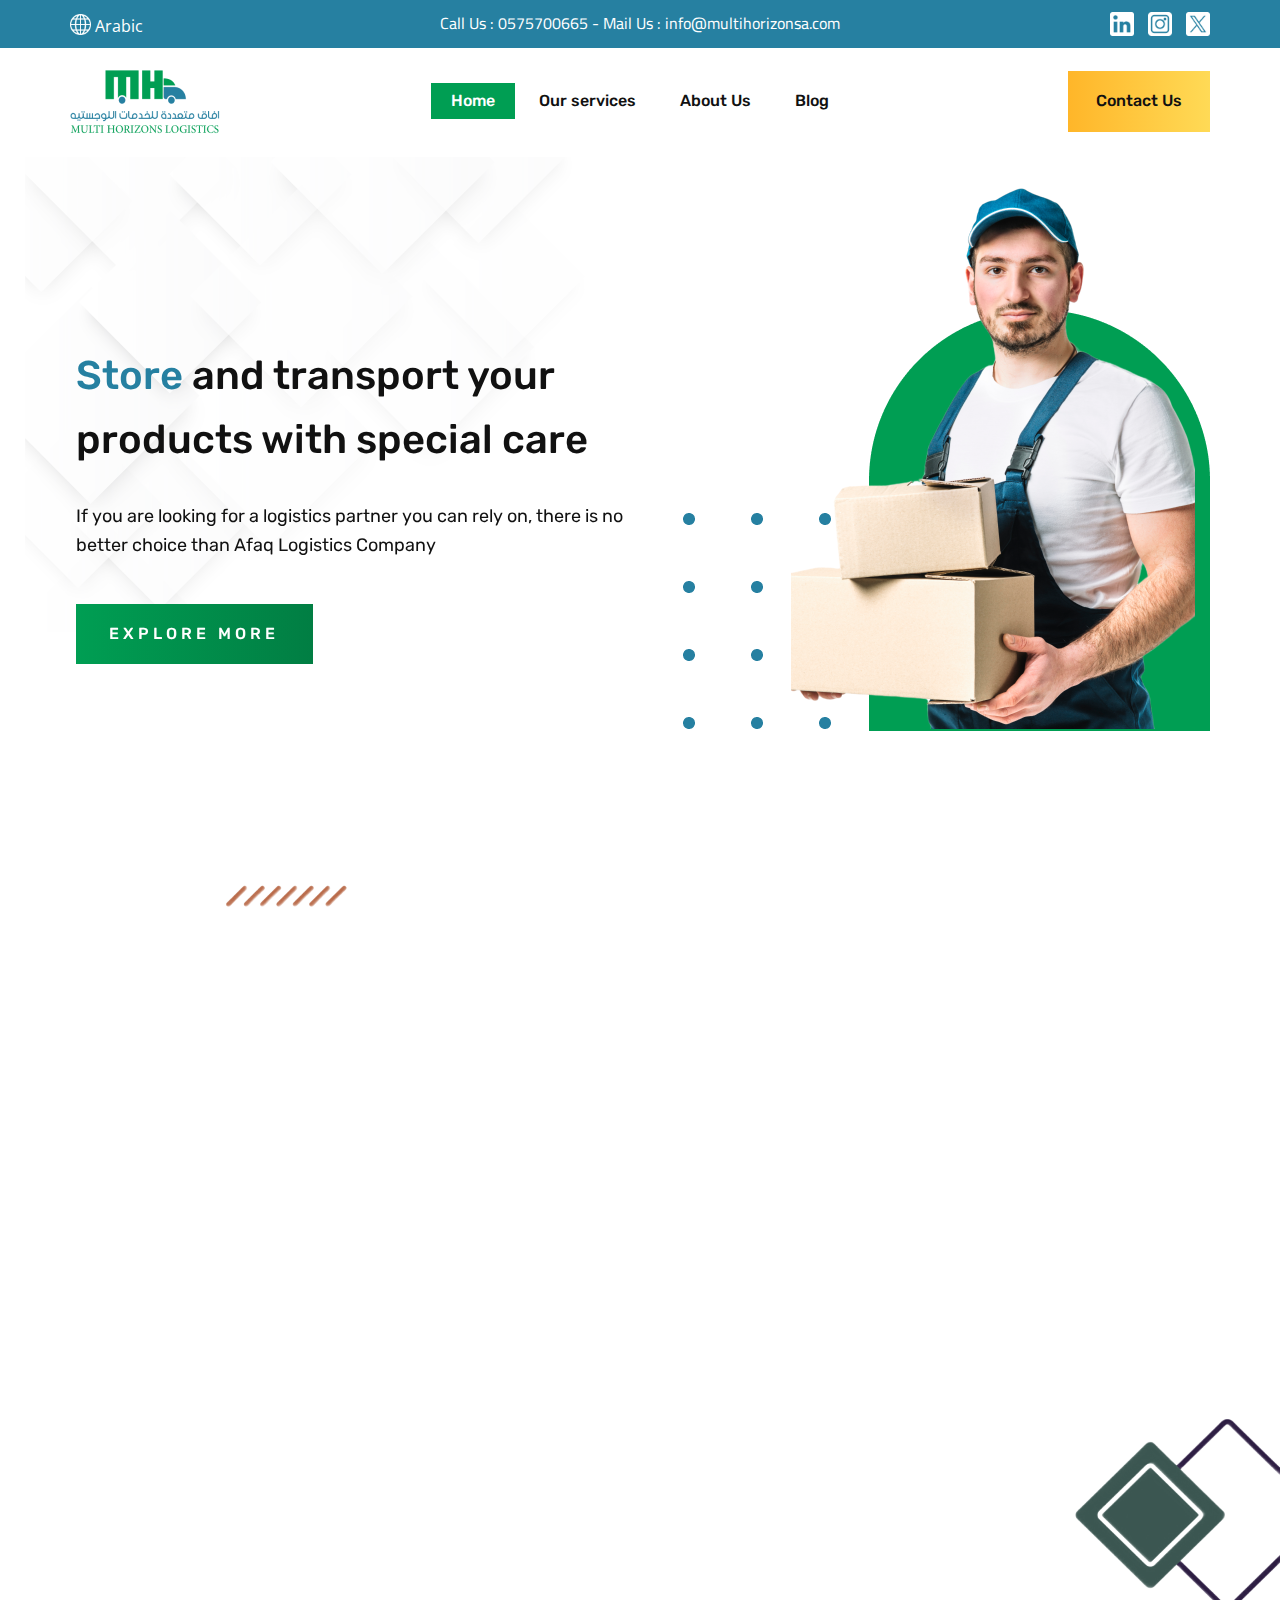
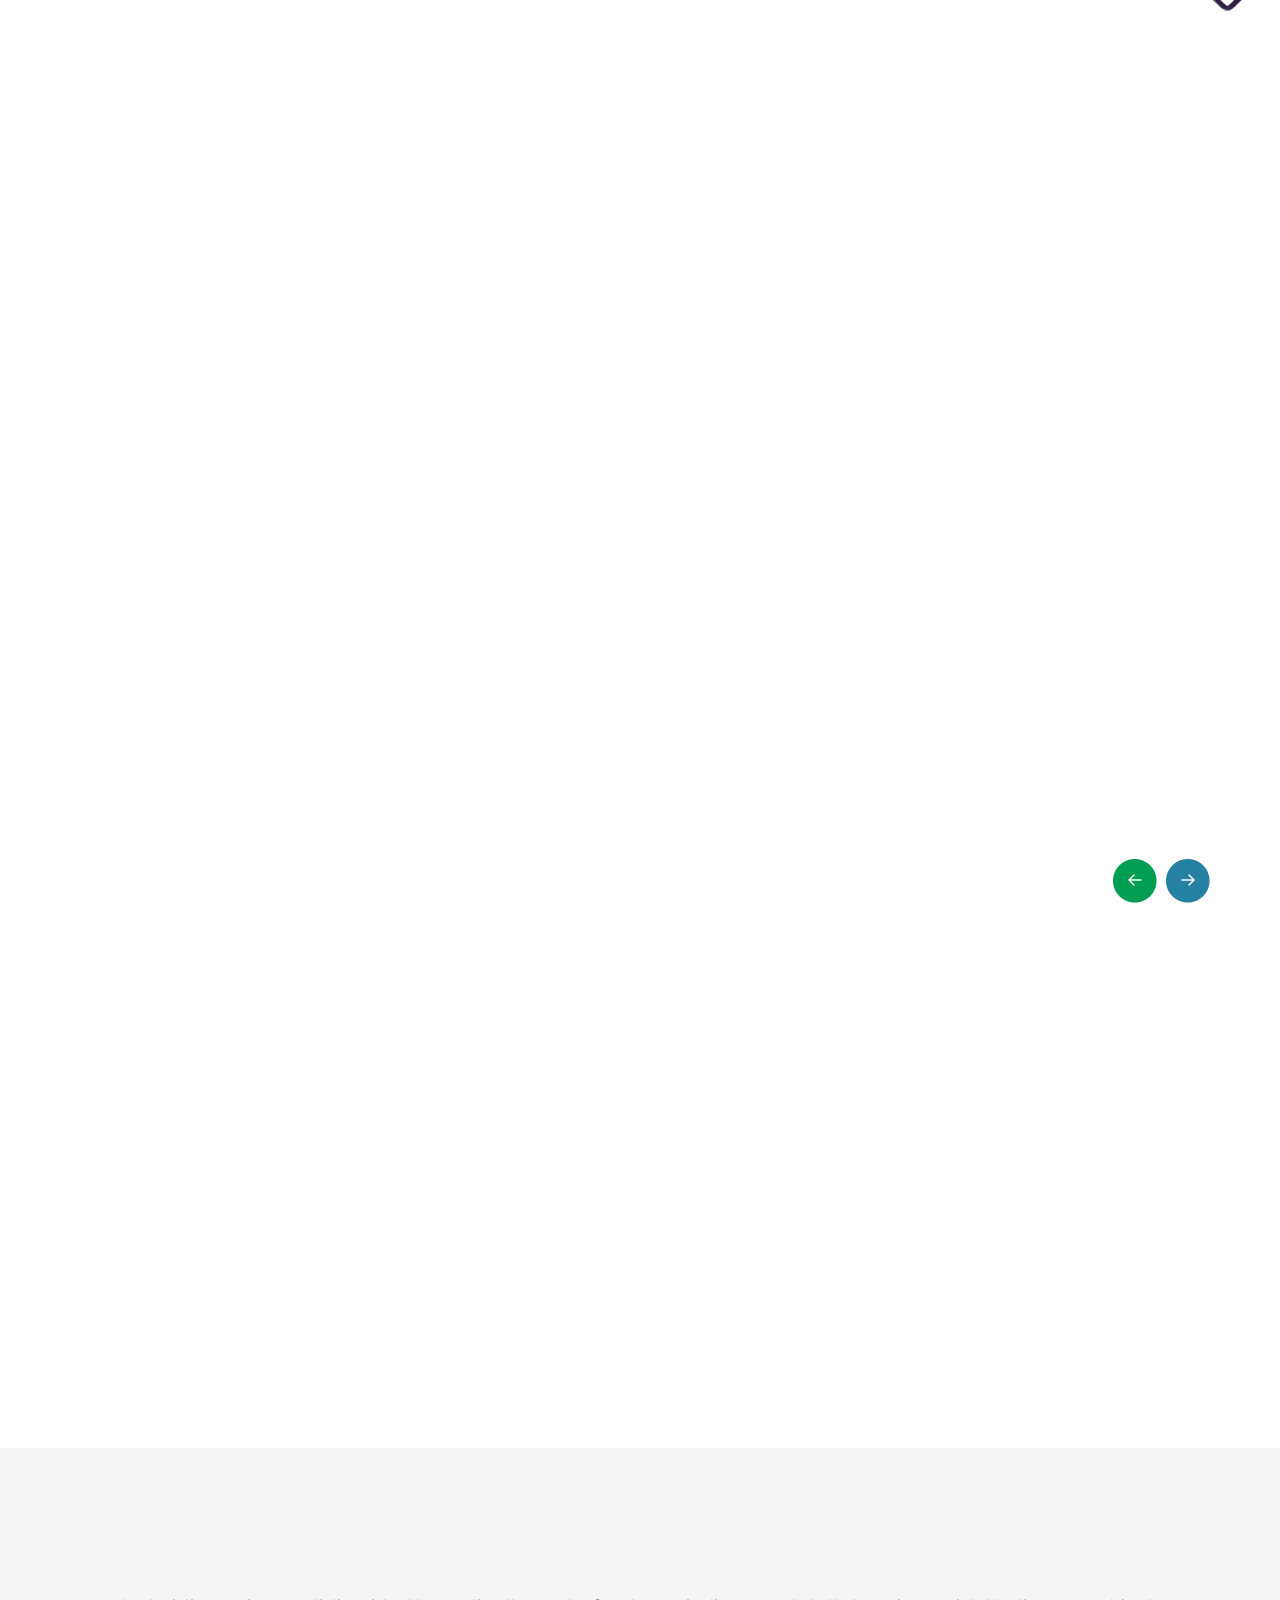
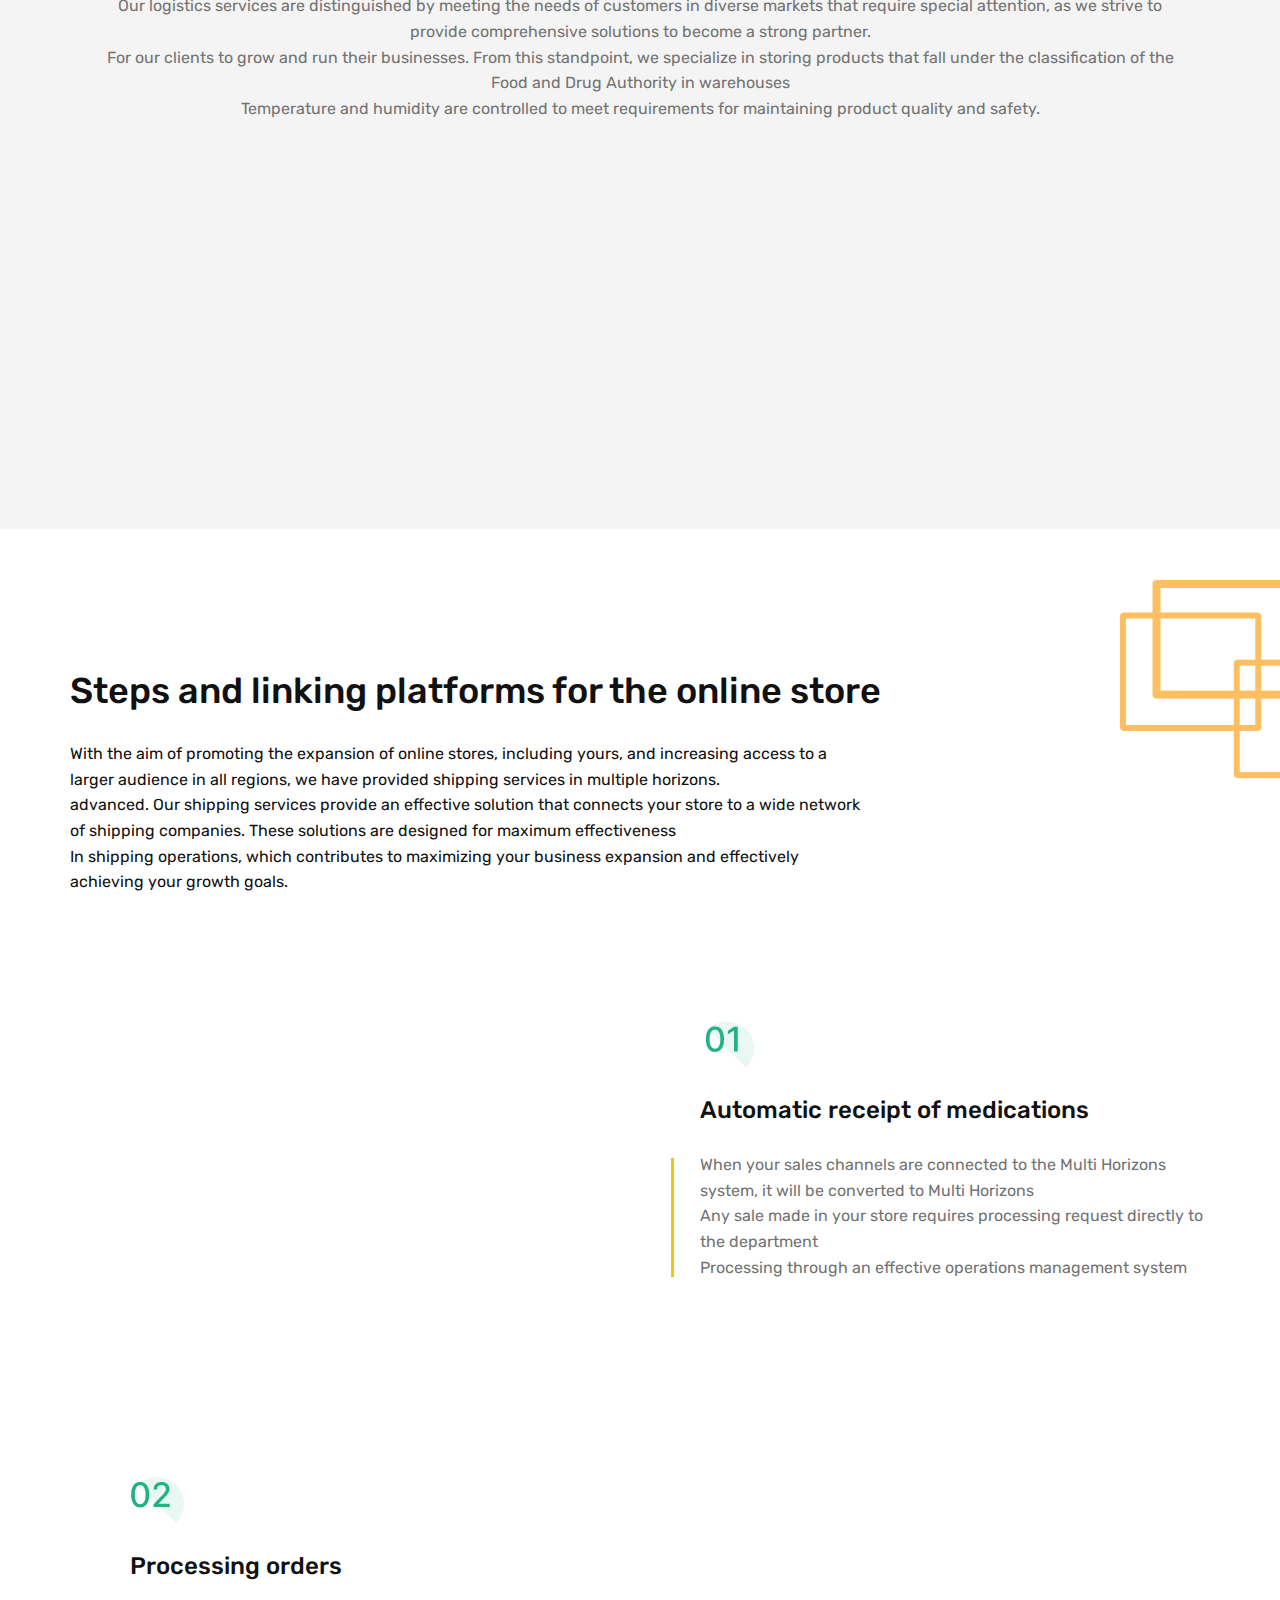
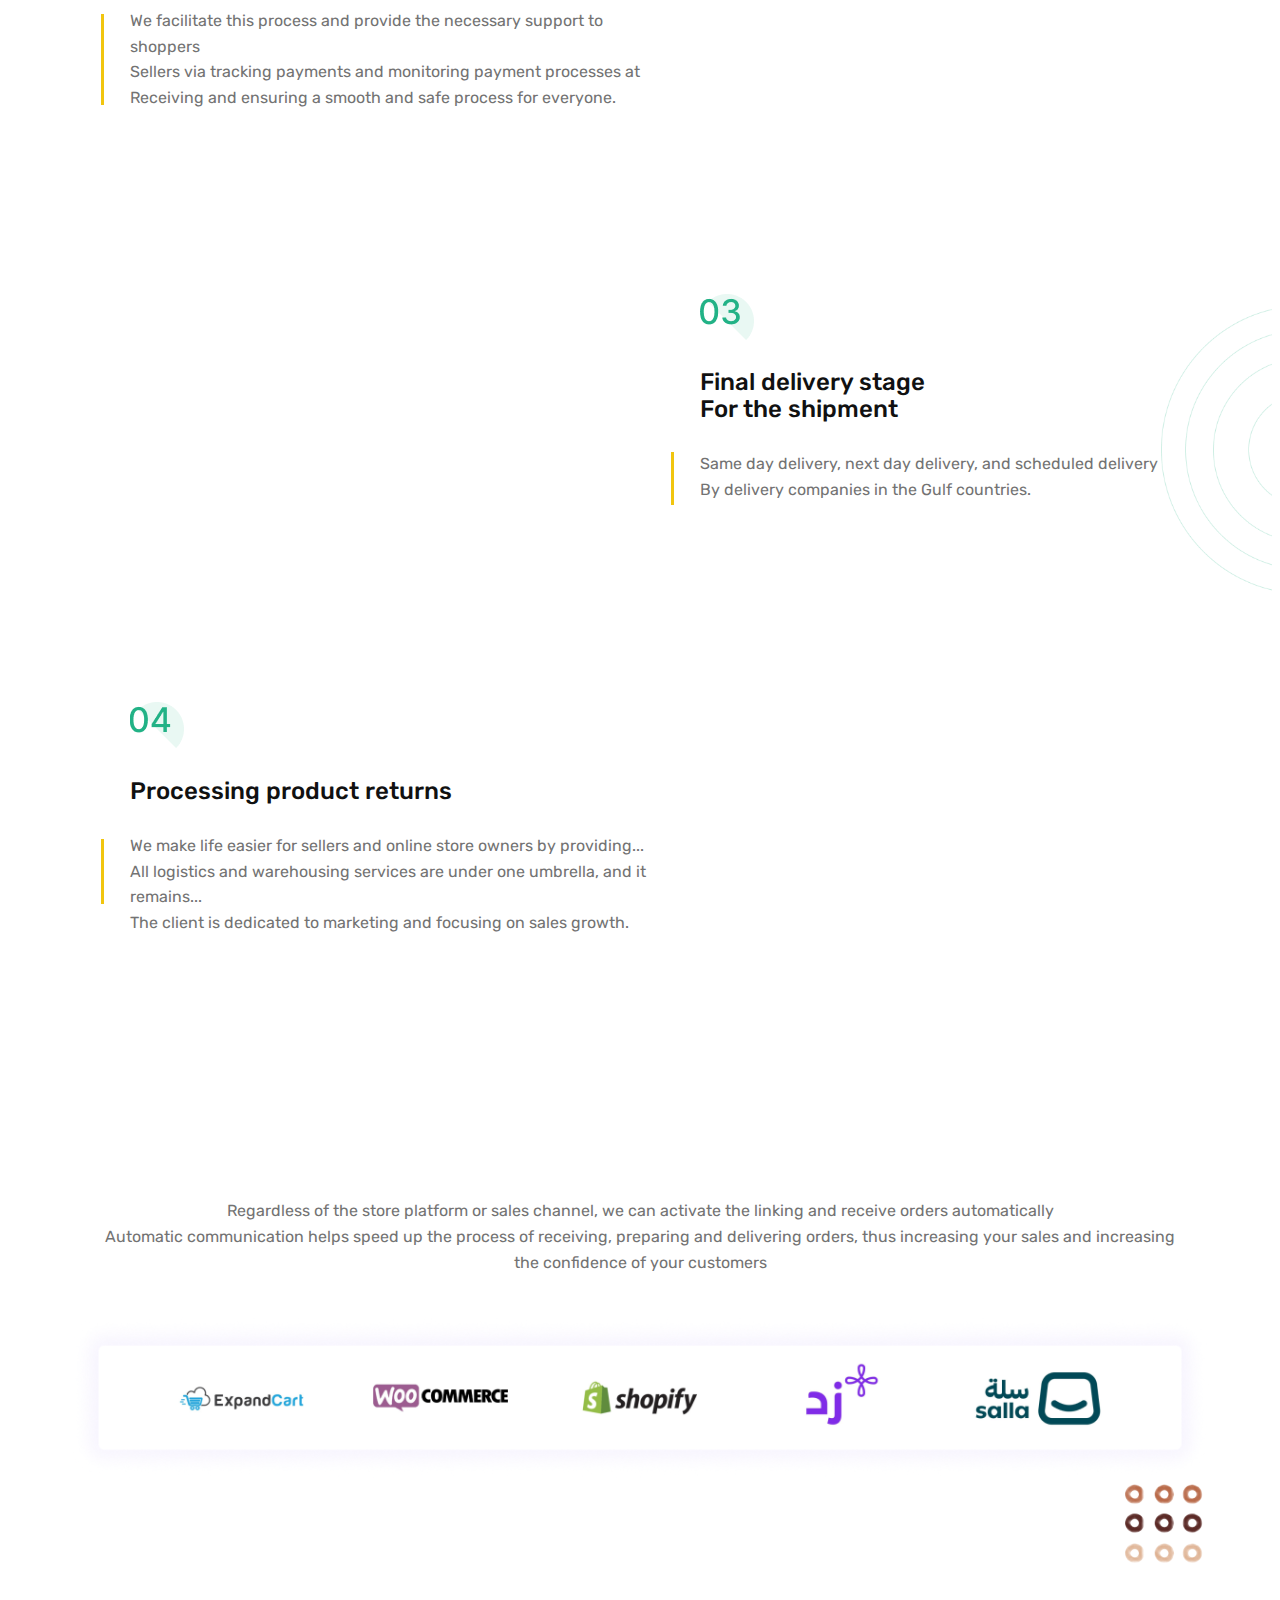
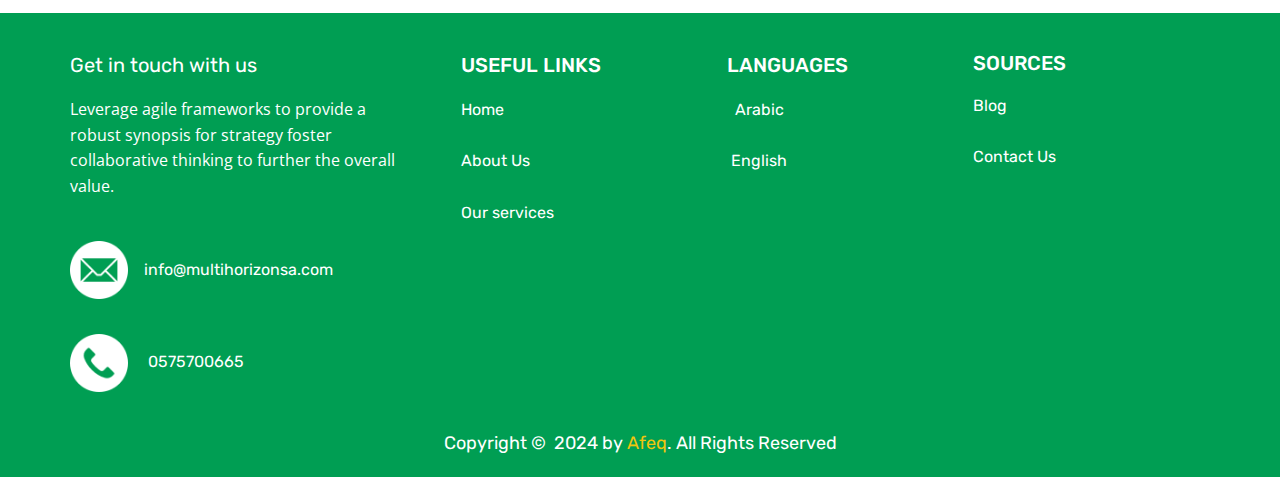
==== index.html @ 113e88ec "a" ====
<!DOCTYPE html>
<html style="font-size: 16px;" lang="en">

<head>
  <meta name="viewport" content="width=device-width, initial-scale=1.0">
  <meta charset="utf-8">
  <meta name="keywords" content="">
  <meta name="description" content="">
  <title>Home</title>
  <link rel="stylesheet" href="Bootstrap/Bootstrap.css" media="screen">
  <link rel="stylesheet" href="CSS/Home.css" media="screen">
  <script class="u-script" type="text/javascript" src="JS/jquery.js" defer=""></script>
  <script class="u-script" type="text/javascript" src="Bootstrap/Bootstrap.js" defer=""></script>
  <link id="u-theme-google-font" rel="stylesheet"
    href="https://fonts.googleapis.com/css?family=Roboto:100,100i,300,300i,400,400i,500,500i,700,700i,900,900i|Open+Sans:300,300i,400,400i,500,500i,600,600i,700,700i,800,800i">
  <link id="u-page-google-font" rel="stylesheet"
    href="https://fonts.googleapis.com/css?family=Open+Sans:300,300i,400,400i,500,500i,600,600i,700,700i,800,800i|Rubik:300,300i,400,400i,500,500i,600,600i,700,700i,800,800i,900,900i|Krub:200,200i,300,300i,400,400i,500,500i,600,600i,700,700i|Cairo:200,300,400,500,600,700,800,900">
  <meta name="theme-color" content="#478ac9">
  <meta name="twitter:site" content="@">
  <meta name="twitter:card" content="summary_large_image">
  <meta name="twitter:title" content="Home">
  <meta name="twitter:description" content="edua">
  <meta property="og:title" content="Home">
  <meta property="og:description" content="">
  <meta property="og:type" content="website">
  <meta data-intl-tel-input-cdn-path="intlTelInput/">
</head>

<body data-home-page="index.html" data-home-page-title="Home" data-path-to-root="./" data-include-products="false"
  class="u-body u-xxl-mode" data-lang="en">
  <header
    class=" u-border-no-bottom u-border-no-left u-border-no-right u-border-no-top u-clearfix u-header u-section-row-container"
    id="sec-2c72" style="background-image: none">
    <div class="u-section-rows">
      <div class="u-custom-color-1 u-section-row u-section-row-1" id="sec-4f0b">
        <div class="u-clearfix u-sheet u-sheet-1">
          <p class="u-text u-text-default u-text-1">
            <a class="u-active-none u-border-none u-btn u-button-link u-button-style u-hover-feature u-hover-none u-none u-text-body-alt-color u-text-hover-custom-color-2 u-btn-1"
              href="#"><span class="u-file-icon u-icon u-text-white u-icon-1"><img src="images/3083741-1a2d1438.png"
                  alt=""></span>&nbsp;Arabic
            </a>
          </p>
          <div class="u-social-icons u-spacing-14 u-social-icons-1">
            <a class="u-social-url" title="linkedin" target="_blank" href="https://linkedin.com/name"><span
                class="u-file-icon u-icon u-social-facebook u-social-icon u-text-white u-icon-2"><img
                  src="images/61109-ade63174.png" alt=""></span>
            </a>
            <a class="u-social-url" title="instagram" target="_blank" href="https://instagram.com/name"><span
                class="u-file-icon u-icon u-social-icon u-social-instagram u-text-white u-icon-3"><img
                  src="images/1419647-9241099b.png" alt=""></span>
            </a>
            <a class="u-social-url" title="twitter" target="_blank" href="https://twitter.com/name"><span
                class="u-file-icon u-icon u-social-icon u-social-twitter u-text-white u-icon-4"><img
                  src="images/5968830-4a66c183.png" alt=""></span>
            </a>
          </div>
          <h3 class="u-custom-font u-headline u-hidden-sm u-hidden-xs u-text u-text-default u-text-2">
            <a class="u-active-none u-border-none u-btn u-button-link u-button-style u-hover-feature u-hover-none u-none u-text-body-alt-color u-text-hover-custom-color-2 u-btn-2"
              href="Pages/English/Contact-Us.html"> Call Us : 0575700665 - Mail Us : info@multihorizonsa.com</a>
          </h3>
        </div>






      </div>
      <div class="u-clearfix u-section-row u-sticky u-sticky-93d3 u-white u-section-row-2" data-animation-name=""
        data-animation-duration="0" data-animation-delay="0" data-animation-direction="" id="sec-5144">
        <div class="u-clearfix u-sheet u-sheet-2">
          <a href="index.html" class="u-image u-logo u-image-1" data-image-width="150" data-image-height="68">
            <img src="images/Logo21.png" class="u-logo-image u-logo-image-1">
          </a>
          <nav
            class="u-align-center-lg u-align-center-xl u-align-center-xxl u-align-right-md u-align-right-sm u-align-right-xs u-menu u-menu-one-level u-offcanvas u-menu-1">
            <div class="menu-collapse u-custom-font"
              style="font-size: 1rem; letter-spacing: 0px; font-family: Rubik; font-weight: 500;">
              <a class="u-button-style u-custom-active-color u-custom-color u-custom-hover-color u-custom-left-right-menu-spacing u-custom-padding-bottom u-custom-text-active-color u-custom-text-hover-color u-custom-top-bottom-menu-spacing u-nav-link u-text-active-palette-1-base u-text-hover-palette-2-base"
                href="#">
                <svg class="u-svg-link" viewBox="0 0 24 24">
                  <use xmlns:xlink="http://www.w3.org/1999/xlink" xlink:href="#menu-hamburger"></use>
                </svg>
                <svg class="u-svg-content" version="1.1" id="menu-hamburger" viewBox="0 0 16 16" x="0px" y="0px"
                  xmlns:xlink="http://www.w3.org/1999/xlink" xmlns="http://www.w3.org/2000/svg">
                  <g>
                    <rect y="1" width="16" height="2"></rect>
                    <rect y="7" width="16" height="2"></rect>
                    <rect y="13" width="16" height="2"></rect>
                  </g>
                </svg>
              </a>
            </div>
            <div class="u-custom-menu u-nav-container">
              <ul class="u-custom-font u-nav u-unstyled u-nav-1">
                <li class="u-nav-item"><a
                    class="u-active-custom-color-4 u-button-style u-hover-custom-color-4 u-nav-link u-text-active-white u-text-hover-white u-white"
                    href="index.html" style="padding: 10px 20px;">Home</a>
                </li>
                <li class="u-nav-item"><a
                    class="u-active-custom-color-4 u-button-style u-hover-custom-color-4 u-nav-link u-text-active-white u-text-hover-white u-white"
                    href="Pages/English/Our-services.html" style="padding: 10px 20px;">Our services</a>
                </li>
                <li class="u-nav-item"><a
                    class="u-active-custom-color-4 u-button-style u-hover-custom-color-4 u-nav-link u-text-active-white u-text-hover-white u-white"
                    href="Pages/English/About-Us.html" style="padding: 10px 20px;">About Us</a>
                </li>
                <li class="u-nav-item"><a
                    class="u-active-custom-color-4 u-button-style u-hover-custom-color-4 u-nav-link u-text-active-white u-text-hover-white u-white"
                    href="Pages/English/Blog.html" style="padding: 10px 20px;">Blog</a>
                </li>
              </ul>
            </div>
            <div class="u-custom-menu u-nav-container-collapse">
              <div class="u-black u-container-style u-inner-container-layout u-opacity u-opacity-95 u-sidenav">
                <div class="u-inner-container-layout u-sidenav-overflow">
                  <div class="u-menu-close"></div>
                  <ul
                    class="u-align-center u-nav u-popupmenu-items u-text-active-custom-color-6 u-text-hover-custom-color-4 u-unstyled u-nav-2">
                    <li class="u-nav-item"><a class="u-button-style u-nav-link" href="index.html"
                        style="padding-top: 16px; padding-bottom: 16px;">Home</a>
                    </li>
                    <li class="u-nav-item"><a class="u-button-style u-nav-link" href="Pages/English/Our-services.html"
                        style="padding-top: 16px; padding-bottom: 16px;">Our services</a>
                    </li>
                    <li class="u-nav-item"><a class="u-button-style u-nav-link" href="Pages/English/About-Us.html"
                        style="padding-top: 16px; padding-bottom: 16px;">About Us</a>
                    </li>
                    <li class="u-nav-item"><a class="u-button-style u-nav-link" href="Pages/English/Blog.html"
                        style="padding-top: 16px; padding-bottom: 16px;">Blog</a>
                    </li>
                  </ul>
                </div>
              </div>
              <div class="u-black u-menu-overlay u-opacity u-opacity-70"></div>
            </div>
          </nav>
          <a href="Pages/English/Contact-Us.html"
            class="u-align-center-md u-align-center-sm u-align-center-xs u-align-right-lg u-align-right-xl u-align-right-xxl u-border-none u-btn u-button-style u-custom-font u-gradient u-hidden-md u-hidden-sm u-hidden-xs u-hover-custom-color-2 u-hover-feature u-none u-text-hover-custom-color-1 u-btn-3">
            Contact Us</a>
        </div>






      </div>
    </div>
  </header>
  <section class="u-clearfix u-section-1" id="carousel_bab4">
    <div class="u-clearfix u-sheet u-valign-middle-lg u-valign-middle-xs u-valign-middle-xxl u-sheet-1">
      <div class="data-layout-selected u-clearfix u-expanded-width u-layout-wrap u-layout-wrap-1">
        <div class="u-layout">
          <div class="u-layout-row">
            <div
              class="u-align-left u-container-style u-layout-cell u-right-cell u-shape-rectangle u-size-36 u-layout-cell-1"
              data-animation-name="customAnimationIn" data-animation-duration="1500">
              <div class="u-container-layout u-valign-bottom-xl u-valign-bottom-xxl u-container-layout-1">
                <img
                  class="u-align-left-lg u-align-left-md u-align-left-sm u-align-left-xl u-align-left-xs u-image u-image-contain u-image-default u-image-1"
                  src="images/431.png" alt="" data-image-width="582" data-image-height="475">
                <ul class="u-align-left u-custom-font u-custom-list u-text u-text-1" data-animation-name="flipIn"
                  data-animation-duration="1000" data-animation-delay="750" data-animation-direction="X">
                  <li>
                    <div class="u-list-icon">
                      <div>/</div>
                    </div> Logistics &amp; Supply Chain Solutions
                  </li>
                </ul>
                <p class="u-align-left u-custom-font u-text u-text-2">
                  <span class="u-text-custom-color-1">Store </span> and transport your <br>products with special
                  car​e<br>
                </p>
                <p class="u-align-left u-custom-font u-text u-text-3"> If you are looking for a logistics partner you
                  can rely on, there is no better choice than Afaq Logistics Company<span
                    style="font-size: 1rem;"></span>
                </p>
                <a href="#"
                  class="u-align-left u-border-active-palette-3-base u-border-hover-palette-3-base u-border-none u-btn u-button-style u-custom-font u-gradient u-hover-feature u-hover-white u-none u-text-hover-black u-text-white u-btn-1">
                  Explore More</a>
                <img class="u-image u-image-contain u-image-default u-preserve-proportions u-image-2"
                  src="images/32015392.png" alt="" data-image-width="143" data-image-height="67">
              </div>
            </div>
            <div class="u-container-style u-layout-cell u-left-cell u-size-24 u-layout-cell-2"
              data-animation-name="customAnimationIn" data-animation-duration="1500" data-animation-delay="500">
              <div class="u-container-layout u-container-layout-2">
                <img class="u-image u-image-contain u-image-default u-preserve-proportions u-image-3"
                  src="images/Frame8.png" alt="" data-image-width="216" data-image-height="216">
                <img class="u-image u-image-default u-image-4" src="images/Rectangle1.png" alt="" data-image-width="341"
                  data-image-height="421">
                <img class="custom-expanded u-image u-image-5" src="images/handsome-delivery-man-with-boxes11.png"
                  data-image-width="404" data-image-height="552">
              </div>
            </div>
          </div>
        </div>
      </div>
    </div>

  </section>
  <section class="u-clearfix u-valign-middle-md u-valign-middle-sm u-valign-middle-xs u-section-2" id="carousel_89f4">
    <img class="u-image u-image-contain u-image-default u-preserve-proportions u-image-1" src="images/3201a5392.png"
      alt="" data-image-width="205" data-image-height="209">
    <div class="custom-expanded data-layout-selected u-clearfix u-layout-wrap u-layout-wrap-1">
      <div class="u-layout">
        <div class="u-layout-row">
          <div
            class="u-container-style u-image u-layout-cell u-right-cell u-shape-rectangle u-size-25-lg u-size-25-md u-size-25-sm u-size-25-xl u-size-25-xs u-size-34-xxl u-image-2"
            data-animation-name="customAnimationIn" data-animation-duration="1500" data-image-width="465"
            data-image-height="541">
            <div class="u-container-layout u-valign-top u-container-layout-1"></div>
          </div>
          <div
            class="u-align-left u-container-style u-layout-cell u-left-cell u-size-26-xxl u-size-35-lg u-size-35-md u-size-35-sm u-size-35-xl u-size-35-xs u-layout-cell-2"
            data-animation-name="customAnimationIn" data-animation-duration="1500" data-animation-delay="500">
            <div
              class="u-container-layout u-valign-top-lg u-valign-top-md u-valign-top-sm u-valign-top-xs u-container-layout-2">
              <h2 class="u-align-left u-custom-font u-text u-text-1" data-animation-name="flipIn"
                data-animation-duration="1000" data-animation-delay="750" data-animation-direction="X"> ABOUT US<br>
              </h2>
              <p class="u-align-left u-custom-font u-text u-text-custom-color-5 u-text-2"> We are a company specialized
                in providing storage and transportation services for products that require special care in accordance
                with the requirements of the Food and Drug Authority. <br>
                <br>We are not just a logistics company, we consider ourselves a trained team that works in harmony to
                develop the logistics industry and supply chains for products that require special attention. We are
                proud of our long history, which extends over several years of experience and specialization in the
                fields of storage and distribution<br>
              </p>
              <a href="Pages/English/About-Us.html"
                class="u-align-left u-border-active-palette-3-base u-border-hover-palette-3-base u-btn u-button-style u-custom-font u-gradient u-hover-feature u-hover-white u-none u-text-hover-black u-text-white u-btn-1"
                data-animation-name="" data-animation-duration="0" data-animation-delay="0" data-animation-direction="">
                Read More</a>
            </div>
          </div>
        </div>
      </div>
    </div>
  </section>
  <section class="u-align-left u-clearfix u-container-align-center u-section-3" id="carousel_2b68">
    <div class="u-clearfix u-sheet u-sheet-1">
      <h2 class="u-align-center u-custom-font u-text u-text-1" data-animation-name="customAnimationIn"
        data-animation-duration="1500" data-animation-delay="0">
        <span class="u-text-custom-color-6">Our </span> Services
      </h2>
      <div class="u-expanded-width u-list u-list-1">
        <div class="u-repeater u-repeater-1">
          <div
            class="u-align-left u-container-style u-custom-item u-list-item u-radius u-repeater-item u-shape-round u-white u-list-item-1"
            data-animation-name="customAnimationIn" data-animation-duration="1500" data-animation-delay="500">
            <div class="u-container-layout u-similar-container u-container-layout-1"><span
                class="u-align-left u-border-1 u-border-grey-15 u-file-icon u-icon u-icon-circle u-white u-icon-1"><img
                  src="images/smart-retail_94110551.png" alt=""></span>
              <h4 class="u-align-left u-custom-font u-text u-text-2"> Electronic store services</h4>
              <p class="u-align-left u-custom-font u-custom-item u-text u-text-grey-40 u-text-3"> We improve your
                business and meet your store's needs, starting from storing, receiving orders, preparing them, packaging
                them, and finally shipping them with high quality.</p>
            </div>
          </div>
          <div
            class="u-align-left u-container-style u-custom-color-8 u-custom-item u-list-item u-radius u-repeater-item u-shape-round u-list-item-2"
            data-animation-name="customAnimationIn" data-animation-duration="1500" data-animation-delay="500">
            <div class="u-container-layout u-similar-container u-container-layout-2"><span
                class="u-align-left u-border-1 u-border-grey-15 u-file-icon u-icon u-icon-circle u-white u-icon-2"><img
                  src="images/thermostat_133124011.png" alt=""></span>
              <h4 class="u-align-left u-text u-text-4"> Logistics and temperature control services</h4>
              <p class="u-align-left u-custom-item u-text u-text-5"> We provide integrated logistical services to all
                commercial entities and establishments in storing all types and sizes of products in our warehouses and
                shipping them to their customers. We strictly adhere to the standards of the Food and Drug Authority.
              </p>
            </div>
          </div>
          <div
            class="u-align-left u-container-align-center u-container-style u-custom-item u-list-item u-radius u-repeater-item u-shape-round u-white u-list-item-3"
            data-animation-name="customAnimationIn" data-animation-duration="1500" data-animation-delay="500">
            <div class="u-container-layout u-similar-container u-container-layout-3"><span
                class="u-align-left u-border-1 u-border-grey-15 u-file-icon u-icon u-icon-circle u-white u-icon-3"><img
                  src="images/truck_136529031.png" alt=""></span>
              <h4 class="u-align-left u-text u-text-6"> Fast delivery - same day delivery</h4>
              <p class="u-align-left u-custom-item u-text u-text-grey-40 u-text-7"> We all don't like to upset our
                customers and take a long time, so we have express delivery and same-day delivery services. We cover all
                regions of the Kingdom of Saudi Arabia. We also offer delivery service in the Gulf</p>
            </div>
          </div>
          <div
            class="u-align-left u-container-align-center u-container-style u-custom-item u-list-item u-radius u-repeater-item u-shape-round u-white u-list-item-4"
            data-animation-name="customAnimationIn" data-animation-duration="1500" data-animation-delay="500">
            <div class="u-container-layout u-similar-container u-container-layout-4"><span
                class="u-align-left u-border-1 u-border-grey-15 u-file-icon u-icon u-icon-circle u-white u-icon-4"><img
                  src="images/supplies_48571531.png" alt=""></span>
              <h4 class="u-align-left u-text u-text-8"> Storage for unauthorized persons licensed by the Food and Drug
                Administration</h4>
              <p class="u-align-left u-custom-item u-text u-text-grey-40 u-text-9"> Storage spaces according to your
                needs in our warehouses equipped with high quality in accordance with the standards of the Saudi Food
                and Drug Authority in the Kingdom.</p>
            </div>
          </div>
        </div>
      </div>
    </div>
  </section>
  <section class="u-align-left u-clearfix u-section-4" id="carousel_5ef9">
    <div class="u-clearfix u-sheet u-sheet-1">
      <img class="u-align-right u-hidden-xs u-image u-image-contain u-image-default u-preserve-proportions u-image-1"
        src="images/Aerrow.png" alt="" data-image-width="97" data-image-height="44">
      <h2
        class="u-align-center-xs u-align-left-lg u-align-left-md u-align-left-sm u-align-left-xl u-align-left-xxl u-custom-font u-text u-text-1"
        data-animation-name="customAnimationIn" data-animation-duration="1500" data-animation-delay="0"> What Our
        Customer Say</h2>
      <div class="u-expanded-width-lg u-expanded-width-md u-expanded-width-sm u-expanded-width-xs u-list u-list-1">
        <div class="u-repeater u-repeater-1">
          <div
            class="u-align-left u-container-style u-custom-color-9 u-custom-item u-list-item u-radius u-repeater-item u-shape-round u-list-item-1"
            data-animation-name="customAnimationIn" data-animation-duration="1500" data-animation-delay="500">
            <div class="u-container-layout u-similar-container u-container-layout-1">
              <img class="u-align-right u-image u-image-contain u-image-default u-preserve-proportions u-image-2"
                src="images/ah3.png" alt="" data-image-width="73" data-image-height="73">
              <h4 class="u-align-left u-custom-font u-text u-text-2"> Kathleen Smith</h4>
              <h4 class="u-align-left u-custom-font u-text u-text-3"> Fuel Company</h4>
              <p class="u-align-left u-custom-font u-custom-item u-text u-text-4"> Lorem ipsum dolor sit amet,
                consectetur adipiscing elit, sed do eiusmod tempor incididunt ut labore et dolore magna aliqua. Ut enim
                ad minim veniam, quis nostrud exercitation ullamco laboris nisi ut aliquip ex ea</p>
              <img class="u-image u-image-contain u-image-default u-preserve-proportions u-image-3"
                src="images/Star.png" alt="" data-image-width="180" data-image-height="35">
            </div>
          </div>
          <div
            class="u-align-left u-container-style u-custom-color-8 u-custom-item u-list-item u-radius u-repeater-item u-shape-round u-list-item-2"
            data-animation-name="customAnimationIn" data-animation-duration="1500" data-animation-delay="500">
            <div class="u-container-layout u-similar-container u-container-layout-2">
              <img class="u-align-right u-image u-image-contain u-image-default u-preserve-proportions u-image-4"
                src="images/ah3.png" alt="" data-image-width="73" data-image-height="73">
              <h4 class="u-align-left u-text u-text-5"> A culture of belonging</h4>
              <h4 class="u-align-left u-custom-font u-text u-text-6"> Kathleen Smith</h4>
              <p class="u-align-left u-custom-font u-custom-item u-text u-text-7"> Lorem ipsum dolor sit amet,
                consectetur adipiscing elit, sed do eiusmod tempor incididunt ut labore et dolore magna aliqua. Ut enim
                ad minim veniam, quis nostrud exercitation ullamco laboris nisi ut aliquip ex ea</p>
              <img class="u-image u-image-contain u-image-default u-preserve-proportions u-image-5"
                src="images/Star.png" alt="" data-image-width="180" data-image-height="35">
            </div>
          </div>
        </div>
      </div>
    </div>
  </section>
  <section class="u-align-left u-clearfix u-container-align-center u-custom-color-10 u-section-5" id="sec-77fb">
    <div class="u-clearfix u-sheet u-valign-middle-lg u-valign-middle-xl u-valign-middle-xxl u-sheet-1">
      <h2 class="u-align-center u-custom-font u-text u-text-1" data-animation-name="customAnimationIn"
        data-animation-duration="1500" data-animation-delay="0"> Sectors <span class="u-text-palette-1-base">and
        </span>markets <span class="u-text-palette-1-base">we </span>serve
      </h2>
      <p class="u-align-center u-custom-font u-text u-text-custom-color-5 u-text-2"> Our logistics services are
        distinguished by meeting the needs of customers in diverse markets that require special attention, as we strive
        to provide comprehensive solutions to become a strong partner. <br>For our clients to grow and run their
        businesses. From this standpoint, we specialize in storing products that fall under the classification of the
        Food and Drug Authority in warehouses <br>Temperature and humidity are controlled to meet requirements for
        maintaining product quality and safety.
      </p>
      <div class="u-expanded-width u-list u-list-1">
        <div class="u-repeater u-repeater-1">
          <div
            class="u-align-left u-container-style u-custom-item u-list-item u-radius u-repeater-item u-shape-round u-white u-list-item-1"
            data-animation-name="customAnimationIn" data-animation-duration="1500" data-animation-delay="500">
            <div class="u-container-layout u-similar-container u-container-layout-1"><span
                class="u-align-left u-file-icon u-icon u-icon-1"><img src="images/cardnumaber.png" alt=""></span>
              <h4 class="u-align-left u-custom-font u-text u-text-3"> High quality</h4>
              <p class="u-align-left u-custom-font u-custom-item u-text u-text-4"> We guarantee you high quality, we
                provide storage space without a minimum <br>In a strategic way that meets your business needs and at a
                lower operational cost.
              </p>
            </div>
          </div>
          <div
            class="u-align-left u-container-style u-custom-item u-list-item u-radius u-repeater-item u-shape-round u-white u-list-item-2"
            data-animation-name="customAnimationIn" data-animation-duration="1500" data-animation-delay="500">
            <div class="u-container-layout u-similar-container u-container-layout-2"><span
                class="u-align-left u-file-icon u-icon u-icon-2"><img src="images/cardnumber.png" alt=""></span>
              <h4 class="u-align-left u-text u-text-5"> Save your time</h4>
              <p class="u-align-left u-custom-item u-text u-text-6"> Allow us to scale your business, focus your energy
                on growth, and let us manage <br>All storage, packaging and delivery operations are highly efficient for
                you.
              </p>
            </div>
          </div>
          <div
            class="u-align-left u-container-align-center u-container-style u-custom-item u-list-item u-radius u-repeater-item u-shape-round u-white u-list-item-3"
            data-animation-name="customAnimationIn" data-animation-duration="1500" data-animation-delay="500">
            <div class="u-container-layout u-similar-container u-container-layout-3"><span
                class="u-align-left u-file-icon u-icon u-icon-3"><img src="images/caardnumber.png" alt=""></span>
              <h4 class="u-align-left u-text u-text-7"> Avoid trouble</h4>
              <p class="u-align-left u-custom-item u-text u-text-8"> We fulfill all FDA requirements on your behalf
                <br>We guarantee quality storage and logistical services at international standards.
              </p>
            </div>
          </div>
        </div>
      </div>
    </div>
  </section>
  <section class="u-align-left u-clearfix u-valign-middle-md u-valign-middle-xs u-section-6" id="sec-669f">
    <img class="u-image u-image-default u-preserve-proportions u-image-1" src="images/Group82.png" alt=""
      data-image-width="160" data-image-height="199">
    <h1 class="u-align-left u-custom-font u-text u-text-default u-title u-text-1"> Steps and linking platforms for the
      online store</h1>
    <p class="u-align-left u-custom-font u-large-text u-text u-text-variant u-text-2"> With the aim of promoting the
      expansion of online stores, including yours, and increasing access to a larger audience in all regions, we have
      provided shipping services in multiple horizons. <br>advanced. Our shipping services provide an effective solution
      that connects your store to a wide network of shipping companies. These solutions are designed for maximum
      effectiveness <br>In shipping operations, which contributes to maximizing your business expansion and effectively
      achieving your growth goals.
    </p>
  </section>
  <section class="u-align-center u-clearfix u-container-align-center u-section-7" id="sec-e6ed">
    <div class="u-clearfix u-sheet u-valign-middle u-sheet-1">
      <div class="data-layout-selected u-clearfix u-expanded-width u-gutter-0 u-layout-wrap u-layout-wrap-1">
        <div class="u-layout">
          <div class="u-layout-row">
            <div
              class="u-align-left u-container-style u-image u-layout-cell u-left-cell u-size-30 u-size-xs-60 u-image-1"
              src="" data-image-width="526" data-image-height="316" data-animation-name="customAnimationIn"
              data-animation-duration="1000" data-animation-delay="0">
              <div class="u-container-layout u-valign-middle u-container-layout-1" src=""></div>
            </div>
            <div
              class="u-align-left u-container-style u-layout-cell u-right-cell u-shape-rectangle u-size-30 u-size-xs-60 u-layout-cell-2">
              <div class="u-container-layout u-container-layout-2">
                <img class="u-image u-image-contain u-image-default u-preserve-proportions u-image-2"
                  src="images/cardnadsumber.png" alt="" data-image-width="54" data-image-height="55">
                <h2
                  class="u-align-left u-custom-font u-text u-text-default-lg u-text-default-xl u-text-default-xxl u-text-1">
                  Automatic receipt of medications</h2>
                <p class="u-align-left u-custom-font u-text u-text-custom-color-5 u-text-2"> When your sales channels
                  are connected to the Multi Horizons system, it will be converted to Multi Horizons <br>Any sale made
                  in your store requires processing request directly to the department <br>Processing through an
                  effective operations management system
                </p>
                <div class="u-border-3 u-border-palette-3-base u-line u-line-vertical u-line-1"></div>
              </div>
            </div>
          </div>
        </div>
      </div>
    </div>
  </section>
  <section class="u-align-center u-clearfix u-container-align-center u-section-8" id="sec-1e60">
    <div
      class="u-clearfix u-sheet u-valign-middle-lg u-valign-middle-md u-valign-middle-xl u-valign-middle-xxl u-sheet-1">
      <div class="data-layout-selected u-clearfix u-expanded-width u-gutter-0 u-layout-wrap u-layout-wrap-1">
        <div class="u-layout">
          <div class="u-layout-row">
            <div class="u-align-left u-container-style u-layout-cell u-left-cell u-size-30 u-size-xs-60 u-layout-cell-1"
              src="">
              <div class="u-container-layout u-container-layout-1">
                <img class="u-image u-image-contain u-image-default u-preserve-proportions u-image-1"
                  src="images/card2number.png" alt="" data-image-width="150" data-image-height="150">
                <h2
                  class="u-align-left u-custom-font u-text u-text-default-lg u-text-default-xl u-text-default-xxl u-text-1">
                  Processing orders</h2>
                <p class="u-align-left u-custom-font u-text u-text-custom-color-5 u-text-2"> We facilitate this process
                  and provide the necessary support to shoppers <br>Sellers via tracking payments and monitoring payment
                  processes at <br>Receiving and ensuring a smooth and safe process for everyone.
                </p>
                <div class="u-border-3 u-border-palette-3-base u-line u-line-vertical u-line-1"></div>
              </div>
            </div>
            <div
              class="u-align-left u-container-style u-image u-layout-cell u-right-cell u-shape-rectangle u-size-30 u-size-xs-60 u-image-2"
              data-image-width="526" data-image-height="314" data-animation-name="customAnimationIn"
              data-animation-duration="1000" data-animation-delay="0">
              <div class="u-container-layout u-valign-middle u-container-layout-2" src=""></div>
            </div>
          </div>
        </div>
      </div>
    </div>
  </section>
  <section class="u-align-center u-clearfix u-valign-middle u-section-9" id="sec-b052">
    <div class="custom-expanded data-layout-selected u-clearfix u-gutter-0 u-layout-wrap u-layout-wrap-1">
      <div class="u-layout">
        <div class="u-layout-row">
          <div class="u-align-left u-container-style u-image u-layout-cell u-left-cell u-size-30 u-size-xs-60 u-image-1"
            src="" data-image-width="526" data-image-height="350" data-animation-name="customAnimationIn"
            data-animation-duration="1000" data-animation-delay="0">
            <div class="u-container-layout u-valign-middle u-container-layout-1" src=""></div>
          </div>
          <div
            class="u-align-left u-container-style u-layout-cell u-right-cell u-shape-rectangle u-size-30 u-size-xs-60 u-layout-cell-2">
            <div class="u-container-layout u-container-layout-2">
              <div class="u-border-3 u-border-palette-3-base u-line u-line-vertical u-line-1"></div>
              <img class="u-image u-image-contain u-image-default u-preserve-proportions u-image-2"
                src="images/cardnum3ber.png" alt="" data-image-width="150" data-image-height="150">
              <h2 class="u-align-left u-custom-font u-text u-text-default u-text-1"> Final delivery stage <br>For the
                shipment
              </h2>
              <p class="u-align-left u-custom-font u-text u-text-custom-color-5 u-text-2"> Same day delivery, next day
                delivery, and scheduled delivery <br>By delivery companies in the Gulf countries.
              </p>
            </div>
          </div>
        </div>
      </div>
    </div>
    <img class="u-align-right u-image u-image-contain u-image-default u-image-3" src="images/Group499.png" alt=""
      data-image-width="160" data-image-height="492">
  </section>
  <section class="u-align-center u-clearfix u-container-align-center u-section-10" id="sec-56c9">
    <div class="u-clearfix u-sheet u-valign-bottom u-sheet-1">
      <div class="data-layout-selected u-clearfix u-expanded-width u-gutter-0 u-layout-wrap u-layout-wrap-1">
        <div class="u-layout">
          <div class="u-layout-row">
            <div
              class="u-align-left u-container-style u-layout-cell u-left-cell u-size-33-xxl u-size-34-lg u-size-34-md u-size-34-sm u-size-34-xl u-size-34-xs u-size-xs-60 u-layout-cell-1"
              src="">
              <div class="u-container-layout u-container-layout-1">
                <img class="u-image u-image-contain u-image-default u-preserve-proportions u-image-1"
                  src="images/cardn4umber.png" alt="" data-image-width="150" data-image-height="150">
                <h2
                  class="u-align-left u-custom-font u-text u-text-default-lg u-text-default-xl u-text-default-xxl u-text-1">
                  Processing product returns</h2>
                <p class="u-align-left u-custom-font u-text u-text-custom-color-5 u-text-2"> We make life easier for
                  sellers and online store owners by providing... <br>All logistics and warehousing services are under
                  one umbrella, and it remains... <br>The client is dedicated to marketing and focusing on sales growth.
                </p>
                <div class="u-border-3 u-border-palette-3-base u-line u-line-vertical u-line-1"></div>
              </div>
            </div>
            <div
              class="u-align-left u-container-style u-image u-layout-cell u-right-cell u-shape-rectangle u-size-26-lg u-size-26-md u-size-26-sm u-size-26-xl u-size-26-xs u-size-27-xxl u-size-xs-60 u-image-2"
              data-image-width="526" data-image-height="440" data-animation-name="customAnimationIn"
              data-animation-duration="1000" data-animation-delay="0">
              <div class="u-container-layout u-valign-middle u-container-layout-2" src=""></div>
            </div>
          </div>
        </div>
      </div>
    </div>
  </section>
  <section class="u-align-left u-clearfix u-section-11" id="sec-24e9">
    <div class="u-clearfix u-sheet u-sheet-1">
      <h2 class="u-align-center u-custom-font u-text u-text-1" data-animation-name="customAnimationIn"
        data-animation-duration="1500" data-animation-delay="0"> Receive <span class="u-text-palette-1-base">orders
        </span>automatically
      </h2>
      <p class="u-align-center u-custom-font u-text u-text-custom-color-5 u-text-2"> Regardless of the store platform or
        sales channel, we can activate the linking and receive orders automatically <br>Automatic communication helps
        speed up the process of receiving, preparing and delivering orders, thus increasing your sales and increasing
        the confidence of your customers
      </p>
      <img class="u-image u-image-contain u-image-default u-image-1"
        src="images/880a6bf7-38d9-d12a-3418-8600b49d8cb7.png" alt="" data-image-width="1200" data-image-height="170">
      <img class="u-image u-image-contain u-image-default u-preserve-proportions u-image-2" src="images/32015a392.png"
        alt="" data-image-width="94" data-image-height="111">
    </div>
  </section>



  <footer class="u-clearfix u-custom-color-4 u-footer" id="sec-2729">
    <div class="u-clearfix u-sheet u-valign-top-md u-valign-top-sm u-valign-top-xs u-sheet-1">
      <div class="data-layout-selected u-clearfix u-expanded-width u-gutter-0 u-layout-wrap u-layout-wrap-1">
        <div class="u-gutter-0 u-layout">
          <div class="u-layout-row">
            <div
              class="u-container-style u-layout-cell u-left-cell u-size-19-xl u-size-19-xxl u-size-22-lg u-size-22-md u-size-22-sm u-size-22-xs u-layout-cell-1">
              <div class="u-container-layout u-container-layout-1"><!--position-->
                <div data-position="" class="u-position u-position-1"><!--block-->
                  <div class="u-block">
                    <div class="u-block-container u-clearfix"><!--block_header-->
                      <h5 class="u-block-header u-custom-font u-text u-v-spacing-20 u-text-1">
                        <!--block_header_content--> Get in touch with us<!--/block_header_content-->
                      </h5>
                      <!--/block_header--><!--block_content-->
                      <div class="u-block-content u-text"><!--block_content_content--> Leverage agile frameworks to
                        provide a robust synopsis for strategy foster collaborative thinking to further the overall
                        value.<!--/block_content_content--></div><!--/block_content-->
                    </div>
                  </div><!--/block-->
                </div><!--/position-->
                <p class="u-custom-font u-text u-text-default u-text-3"><span
                    class="u-file-icon u-icon u-text-white u-icon-1"><img src="images/6244710-467c09b3.png"
                      alt=""></span>&nbsp; &nbsp; info@multihorizonsa.com
                </p>
                <p class="u-custom-font u-text u-text-default u-text-4"><span
                    class="u-file-icon u-icon u-text-white u-icon-2"><img src="images/455705-3e157692.png"
                      alt=""></span> &nbsp; &nbsp;&nbsp;0575700665
                </p>
              </div>
            </div>
            <div class="u-container-style u-layout-cell u-size-14 u-layout-cell-2">
              <div class="u-container-layout u-container-layout-2"><!--position-->
                <div data-position="" class="u-position u-position-2"><!--block-->
                  <div class="u-block">
                    <div class="u-block-container u-clearfix"><!--block_header-->
                      <h5 class="u-block-header u-custom-font u-text u-v-spacing-20 u-text-5">
                        <!--block_header_content--> USEFUL LINKS<!--/block_header_content-->
                      </h5>
                      <!--/block_header--><!--block_content-->
                      <div class="u-block-content u-custom-font u-text u-text-6"><!--block_content_content-->
                        <a href="index.html"
                          class="u-active-none u-border-none u-btn u-button-link u-button-style u-hover-feature u-hover-none u-none u-text-body-alt-color u-text-hover-custom-color-1 u-btn-1">Home</a>
                        <br>
                        <br>
                        <a href="Pages/English/About-Us.html"
                          class="u-active-none u-border-none u-btn u-button-link u-button-style u-hover-feature u-hover-none u-none u-text-body-alt-color u-text-hover-custom-color-1 u-btn-2">About
                          Us<br>
                        </a>
                        <br>
                        <a href="Pages/English/Our-services.html"
                          class="u-active-none u-border-none u-btn u-button-link u-button-style u-hover-feature u-hover-none u-none u-text-body-alt-color u-text-hover-custom-color-1 u-btn-3">Our
                          services</a>
                        <br><!--/block_content_content-->
                      </div><!--/block_content-->
                    </div>
                  </div><!--/block-->
                </div><!--/position-->
              </div>
            </div>
            <div
              class="u-container-style u-layout-cell u-size-12-lg u-size-12-md u-size-12-sm u-size-12-xs u-size-13-xl u-size-13-xxl u-layout-cell-3">
              <div class="u-container-layout u-valign-top u-container-layout-3"><!--position-->
                <div data-position="" class="u-position u-position-3"><!--block-->
                  <div class="u-block">
                    <div class="u-block-container u-clearfix"><!--block_header-->
                      <h5 class="u-block-header u-custom-font u-text u-v-spacing-20 u-text-7">
                        <!--block_header_content--> Languages<!--/block_header_content-->
                      </h5>
                      <!--/block_header--><!--block_content-->
                      <div class="u-block-content u-custom-font u-text u-text-8"><!--block_content_content--> &nbsp; <a
                          href="#"
                          class="u-active-none u-border-none u-btn u-button-link u-button-style u-hover-feature u-hover-none u-none u-text-body-alt-color u-text-hover-custom-color-1 u-btn-4">Arabic</a>
                        <br>
                        <br>
                        <a href="index.html"
                          class="u-active-none u-border-none u-btn u-button-link u-button-style u-hover-feature u-hover-none u-none u-text-body-alt-color u-text-hover-custom-color-1 u-btn-5">&nbsp;English</a><!--/block_content_content-->
                      </div><!--/block_content-->
                    </div>
                  </div><!--/block-->
                </div><!--/position-->
              </div>
            </div>
            <div
              class="u-container-style u-layout-cell u-right-cell u-size-12-lg u-size-12-md u-size-12-sm u-size-12-xs u-size-14-xl u-size-14-xxl u-layout-cell-4">
              <div class="u-container-layout u-valign-top-md u-container-layout-4"><!--position-->
                <div data-position="" class="u-position u-position-4"><!--block-->
                  <div class="u-block">
                    <div class="u-block-container u-clearfix"><!--block_header-->
                      <h5 class="u-block-header u-custom-font u-h-spacing-0 u-text u-v-spacing-20 u-text-9">
                        <!--block_header_content--> Sources<!--/block_header_content-->
                      </h5>
                      <!--/block_header--><!--block_content-->
                      <div class="u-block-content u-custom-font u-text u-text-10"><!--block_content_content-->
                        <a href="Pages/English/Blog.html"
                          class="u-active-none u-border-none u-btn u-button-link u-button-style u-hover-feature u-hover-none u-none u-text-body-alt-color u-text-hover-custom-color-1 u-btn-6">Blog</a>
                        <br>
                        <br>
                        <a href="Pages/English/Contact-Us.html"
                          class="u-active-none u-border-none u-btn u-button-link u-button-style u-hover-feature u-hover-none u-none u-text-body-alt-color u-text-hover-custom-color-1 u-btn-7">Contact
                          Us</a>
                        <br><!--/block_content_content-->
                      </div><!--/block_content-->
                    </div>
                  </div><!--/block-->
                </div><!--/position-->
              </div>
            </div>
          </div>
        </div>
      </div>
      <p class="u-custom-font u-text u-text-default u-text-11">Copyright ©&nbsp; 2024 by <a href="index.html"
          class="u-active-none u-border-none u-btn u-button-link u-button-style u-hover-none u-none u-text-palette-3-base u-btn-8">Afeq</a>.
        All Rights Reserved
      </p>
    </div>
  </footer>

</body>

</html>
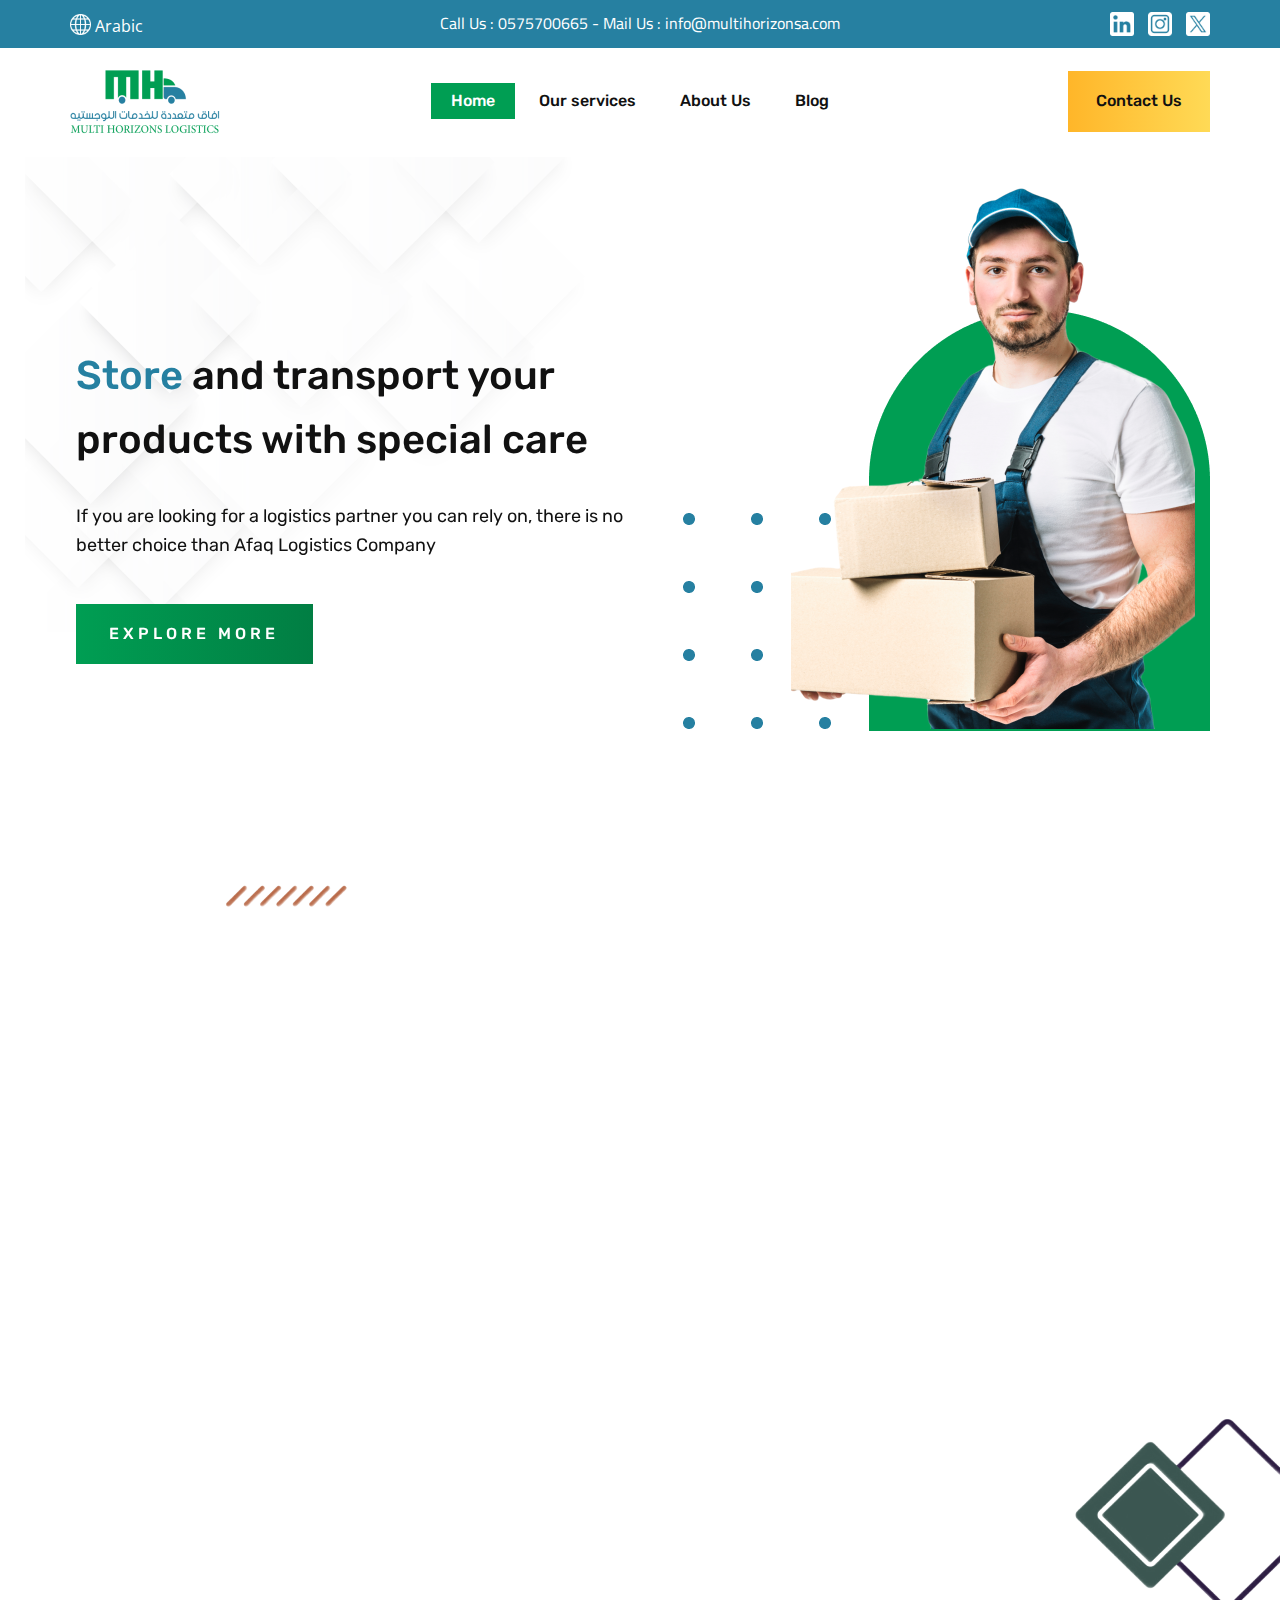
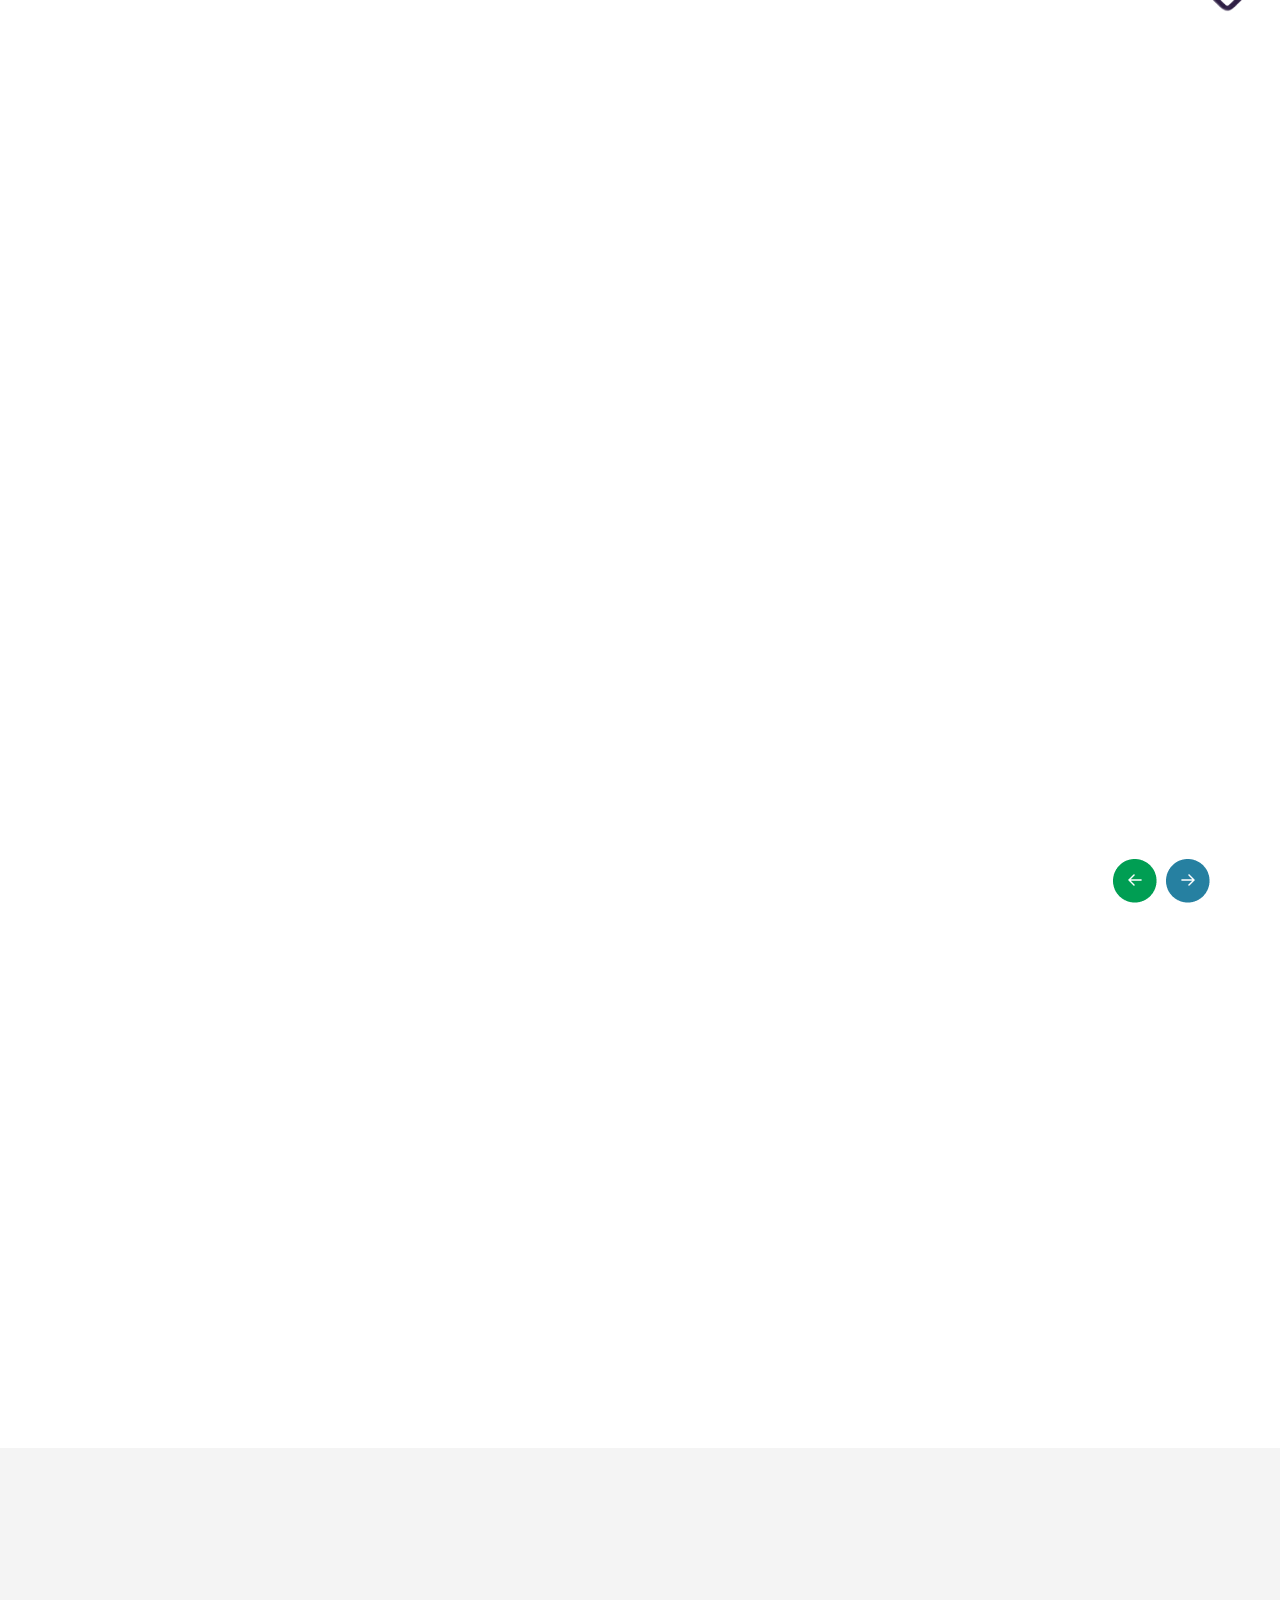
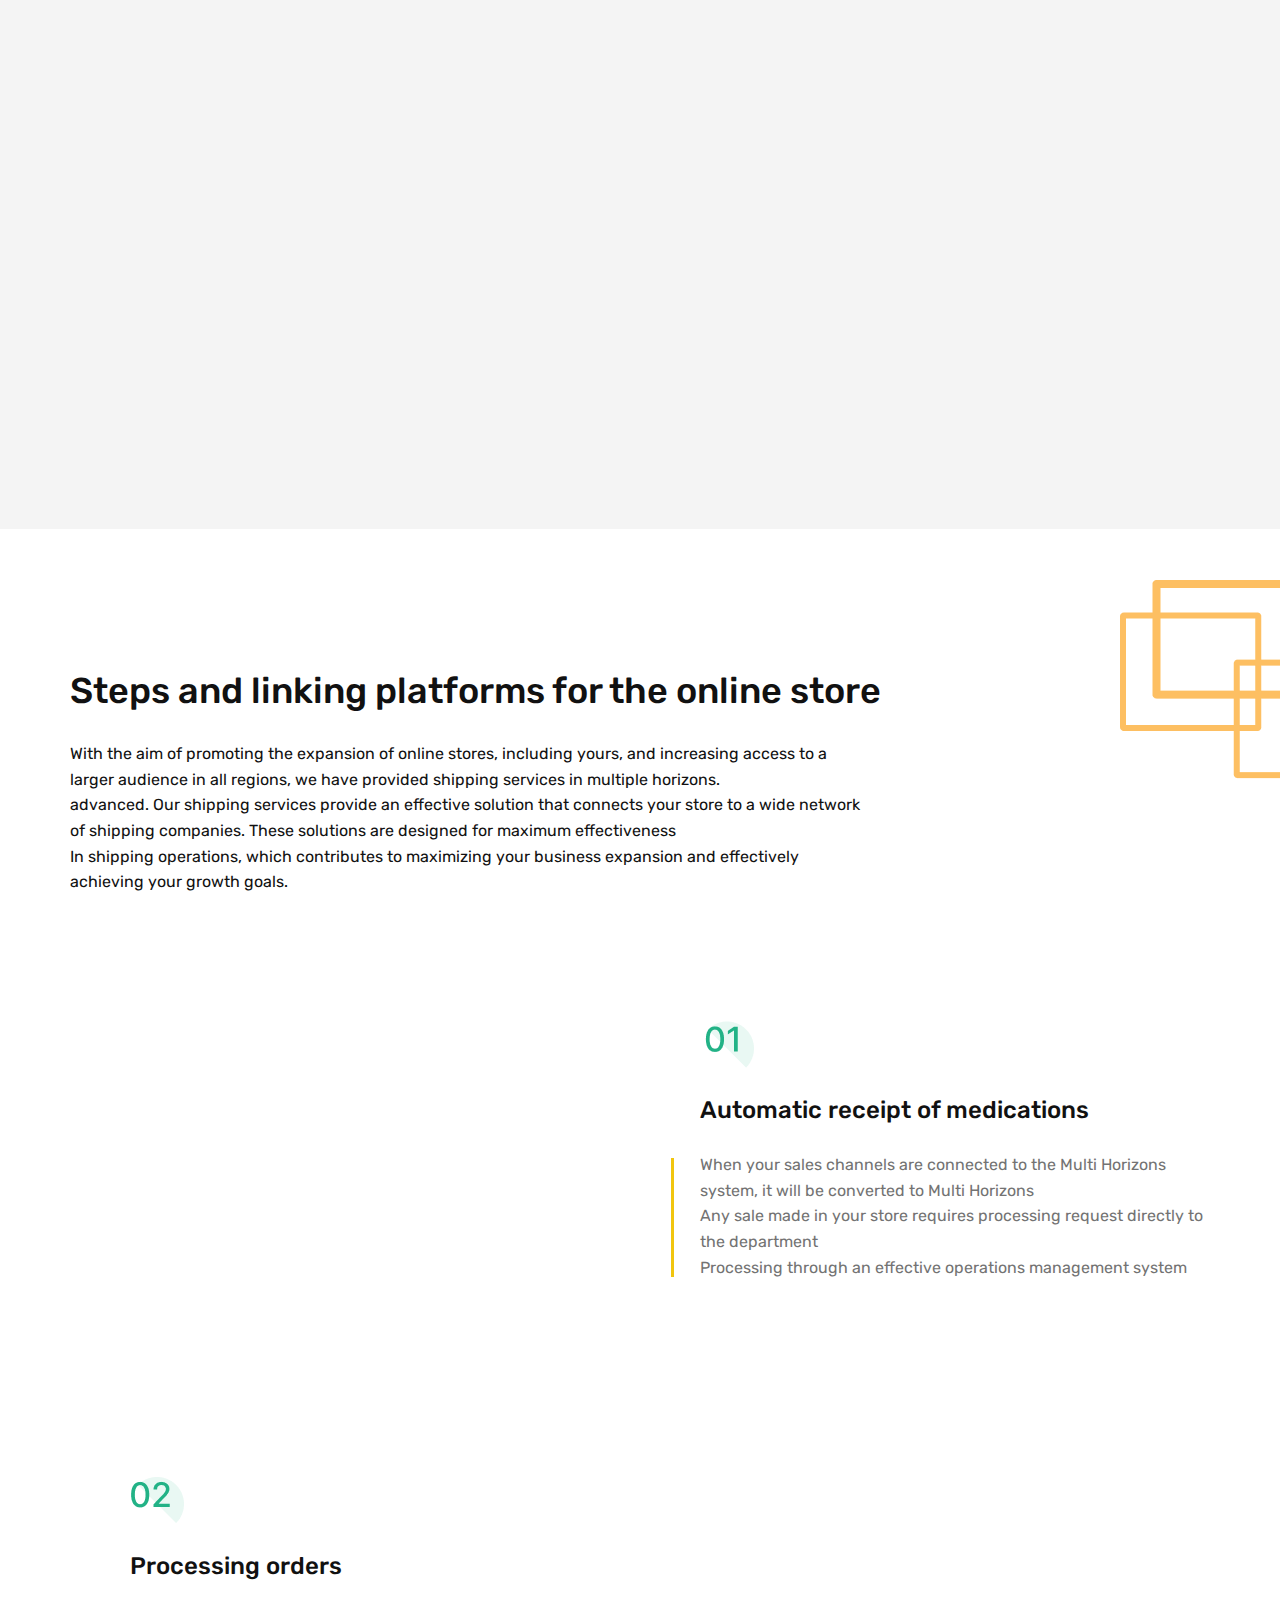
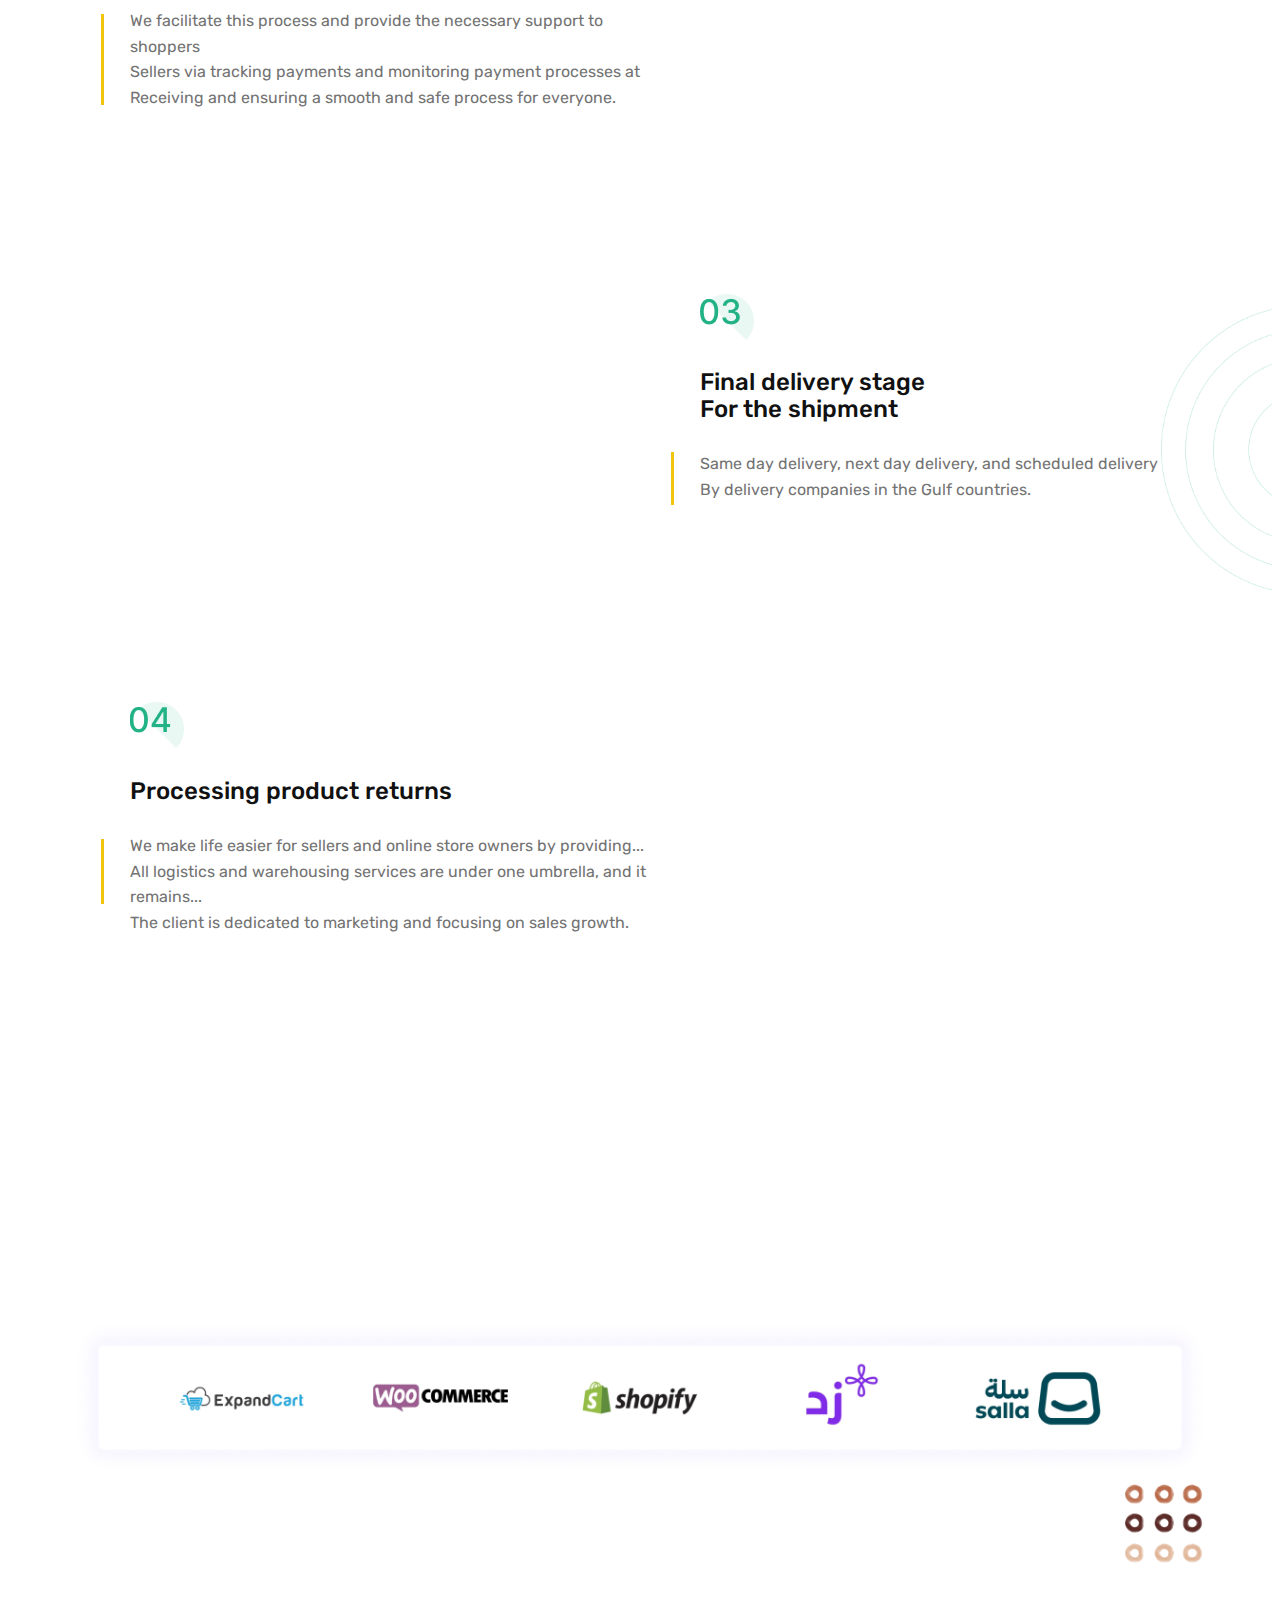
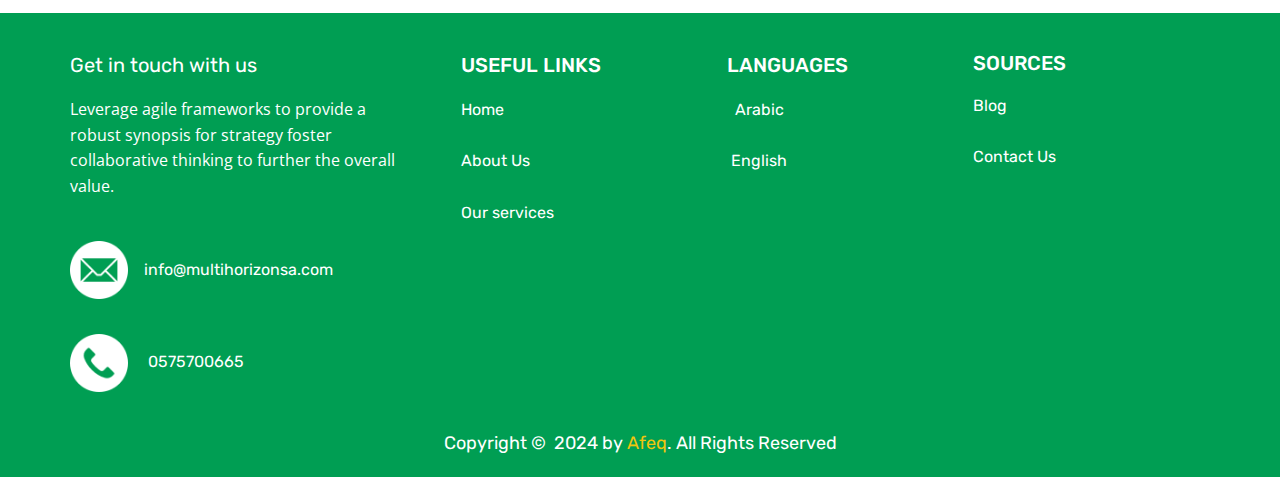
==== commit 5132cd8f: "add lan" ====
--- a/index.html
+++ b/index.html
@@ -36,8 +36,8 @@
         <div class="u-clearfix u-sheet u-sheet-1">
           <p class="u-text u-text-default u-text-1">
             <a class="u-active-none u-border-none u-btn u-button-link u-button-style u-hover-feature u-hover-none u-none u-text-body-alt-color u-text-hover-custom-color-2 u-btn-1"
-              href="#"><span class="u-file-icon u-icon u-text-white u-icon-1"><img src="images/3083741-1a2d1438.png"
-                  alt=""></span>&nbsp;Arabic
+              href="Pages/Arabic/Home_AR.html"><span class="u-file-icon u-icon u-text-white u-icon-1"><img
+                  src="images/3083741-1a2d1438.png" alt=""></span>&nbsp;Arabic
             </a>
           </p>
           <div class="u-social-icons u-spacing-14 u-social-icons-1">
@@ -69,7 +69,8 @@
       <div class="u-clearfix u-section-row u-sticky u-sticky-93d3 u-white u-section-row-2" data-animation-name=""
         data-animation-duration="0" data-animation-delay="0" data-animation-direction="" id="sec-5144">
         <div class="u-clearfix u-sheet u-sheet-2">
-          <a href="index.html" class="u-image u-logo u-image-1" data-image-width="150" data-image-height="68">
+          <a href="index.html" class="u-image u-logo u-image-1" data-image-width="150" data-image-height="68"
+            title="Home">
             <img src="images/Logo21.png" class="u-logo-image u-logo-image-1">
           </a>
           <nav
@@ -155,7 +156,7 @@
           <div class="u-layout-row">
             <div
               class="u-align-left u-container-style u-layout-cell u-right-cell u-shape-rectangle u-size-36 u-layout-cell-1"
-              data-animation-name="customAnimationIn" data-animation-duration="1500">
+              data-animation-name="customAnimationIn" data-animation-duration="1500" data-animation-out="0">
               <div class="u-container-layout u-valign-bottom-xl u-valign-bottom-xxl u-container-layout-1">
                 <img
                   class="u-align-left-lg u-align-left-md u-align-left-sm u-align-left-xl u-align-left-xs u-image u-image-contain u-image-default u-image-1"
@@ -176,7 +177,7 @@
                   can rely on, there is no better choice than Afaq Logistics Company<span
                     style="font-size: 1rem;"></span>
                 </p>
-                <a href="#"
+                <a href="Pages/English/About-Us.html"
                   class="u-align-left u-border-active-palette-3-base u-border-hover-palette-3-base u-border-none u-btn u-button-style u-custom-font u-gradient u-hover-feature u-hover-white u-none u-text-hover-black u-text-white u-btn-1">
                   Explore More</a>
                 <img class="u-image u-image-contain u-image-default u-preserve-proportions u-image-2"
@@ -184,7 +185,8 @@
               </div>
             </div>
             <div class="u-container-style u-layout-cell u-left-cell u-size-24 u-layout-cell-2"
-              data-animation-name="customAnimationIn" data-animation-duration="1500" data-animation-delay="500">
+              data-animation-name="customAnimationIn" data-animation-duration="1500" data-animation-delay="500"
+              data-animation-out="0">
               <div class="u-container-layout u-container-layout-2">
                 <img class="u-image u-image-contain u-image-default u-preserve-proportions u-image-3"
                   src="images/Frame8.png" alt="" data-image-width="216" data-image-height="216">
@@ -209,16 +211,18 @@
           <div
             class="u-container-style u-image u-layout-cell u-right-cell u-shape-rectangle u-size-25-lg u-size-25-md u-size-25-sm u-size-25-xl u-size-25-xs u-size-34-xxl u-image-2"
             data-animation-name="customAnimationIn" data-animation-duration="1500" data-image-width="465"
-            data-image-height="541">
+            data-image-height="541" data-animation-out="0">
             <div class="u-container-layout u-valign-top u-container-layout-1"></div>
           </div>
           <div
             class="u-align-left u-container-style u-layout-cell u-left-cell u-size-26-xxl u-size-35-lg u-size-35-md u-size-35-sm u-size-35-xl u-size-35-xs u-layout-cell-2"
-            data-animation-name="customAnimationIn" data-animation-duration="1500" data-animation-delay="500">
+            data-animation-name="customAnimationIn" data-animation-duration="1500" data-animation-delay="500"
+            data-animation-out="0">
             <div
               class="u-container-layout u-valign-top-lg u-valign-top-md u-valign-top-sm u-valign-top-xs u-container-layout-2">
               <h2 class="u-align-left u-custom-font u-text u-text-1" data-animation-name="flipIn"
-                data-animation-duration="1000" data-animation-delay="750" data-animation-direction="X"> ABOUT US<br>
+                data-animation-duration="1000" data-animation-delay="750" data-animation-direction="X"
+                data-animation-out="0"> ABOUT US<br>
               </h2>
               <p class="u-align-left u-custom-font u-text u-text-custom-color-5 u-text-2"> We are a company specialized
                 in providing storage and transportation services for products that require special care in accordance
@@ -241,14 +245,15 @@
   <section class="u-align-left u-clearfix u-container-align-center u-section-3" id="carousel_2b68">
     <div class="u-clearfix u-sheet u-sheet-1">
       <h2 class="u-align-center u-custom-font u-text u-text-1" data-animation-name="customAnimationIn"
-        data-animation-duration="1500" data-animation-delay="0">
+        data-animation-duration="1500" data-animation-delay="0" data-animation-out="0">
         <span class="u-text-custom-color-6">Our </span> Services
       </h2>
       <div class="u-expanded-width u-list u-list-1">
         <div class="u-repeater u-repeater-1">
           <div
             class="u-align-left u-container-style u-custom-item u-list-item u-radius u-repeater-item u-shape-round u-white u-list-item-1"
-            data-animation-name="customAnimationIn" data-animation-duration="1500" data-animation-delay="500">
+            data-animation-name="customAnimationIn" data-animation-duration="1500" data-animation-delay="500"
+            data-animation-out="0">
             <div class="u-container-layout u-similar-container u-container-layout-1"><span
                 class="u-align-left u-border-1 u-border-grey-15 u-file-icon u-icon u-icon-circle u-white u-icon-1"><img
                   src="images/smart-retail_94110551.png" alt=""></span>
@@ -260,7 +265,8 @@
           </div>
           <div
             class="u-align-left u-container-style u-custom-color-8 u-custom-item u-list-item u-radius u-repeater-item u-shape-round u-list-item-2"
-            data-animation-name="customAnimationIn" data-animation-duration="1500" data-animation-delay="500">
+            data-animation-name="customAnimationIn" data-animation-duration="1500" data-animation-delay="500"
+            data-animation-out="0">
             <div class="u-container-layout u-similar-container u-container-layout-2"><span
                 class="u-align-left u-border-1 u-border-grey-15 u-file-icon u-icon u-icon-circle u-white u-icon-2"><img
                   src="images/thermostat_133124011.png" alt=""></span>
@@ -273,7 +279,8 @@
           </div>
           <div
             class="u-align-left u-container-align-center u-container-style u-custom-item u-list-item u-radius u-repeater-item u-shape-round u-white u-list-item-3"
-            data-animation-name="customAnimationIn" data-animation-duration="1500" data-animation-delay="500">
+            data-animation-name="customAnimationIn" data-animation-duration="1500" data-animation-delay="500"
+            data-animation-out="0">
             <div class="u-container-layout u-similar-container u-container-layout-3"><span
                 class="u-align-left u-border-1 u-border-grey-15 u-file-icon u-icon u-icon-circle u-white u-icon-3"><img
                   src="images/truck_136529031.png" alt=""></span>
@@ -285,7 +292,8 @@
           </div>
           <div
             class="u-align-left u-container-align-center u-container-style u-custom-item u-list-item u-radius u-repeater-item u-shape-round u-white u-list-item-4"
-            data-animation-name="customAnimationIn" data-animation-duration="1500" data-animation-delay="500">
+            data-animation-name="customAnimationIn" data-animation-duration="1500" data-animation-delay="500"
+            data-animation-out="0">
             <div class="u-container-layout u-similar-container u-container-layout-4"><span
                 class="u-align-left u-border-1 u-border-grey-15 u-file-icon u-icon u-icon-circle u-white u-icon-4"><img
                   src="images/supplies_48571531.png" alt=""></span>
@@ -306,13 +314,14 @@
         src="images/Aerrow.png" alt="" data-image-width="97" data-image-height="44">
       <h2
         class="u-align-center-xs u-align-left-lg u-align-left-md u-align-left-sm u-align-left-xl u-align-left-xxl u-custom-font u-text u-text-1"
-        data-animation-name="customAnimationIn" data-animation-duration="1500" data-animation-delay="0"> What Our
-        Customer Say</h2>
+        data-animation-name="customAnimationIn" data-animation-duration="1500" data-animation-delay="0"
+        data-animation-out="0"> What Our Customer Say</h2>
       <div class="u-expanded-width-lg u-expanded-width-md u-expanded-width-sm u-expanded-width-xs u-list u-list-1">
         <div class="u-repeater u-repeater-1">
           <div
             class="u-align-left u-container-style u-custom-color-9 u-custom-item u-list-item u-radius u-repeater-item u-shape-round u-list-item-1"
-            data-animation-name="customAnimationIn" data-animation-duration="1500" data-animation-delay="500">
+            data-animation-name="customAnimationIn" data-animation-duration="1500" data-animation-delay="500"
+            data-animation-out="0">
             <div class="u-container-layout u-similar-container u-container-layout-1">
               <img class="u-align-right u-image u-image-contain u-image-default u-preserve-proportions u-image-2"
                 src="images/ah3.png" alt="" data-image-width="73" data-image-height="73">
@@ -327,7 +336,8 @@
           </div>
           <div
             class="u-align-left u-container-style u-custom-color-8 u-custom-item u-list-item u-radius u-repeater-item u-shape-round u-list-item-2"
-            data-animation-name="customAnimationIn" data-animation-duration="1500" data-animation-delay="500">
+            data-animation-name="customAnimationIn" data-animation-duration="1500" data-animation-delay="500"
+            data-animation-out="0">
             <div class="u-container-layout u-similar-container u-container-layout-2">
               <img class="u-align-right u-image u-image-contain u-image-default u-preserve-proportions u-image-4"
                 src="images/ah3.png" alt="" data-image-width="73" data-image-height="73">
@@ -347,10 +357,11 @@
   <section class="u-align-left u-clearfix u-container-align-center u-custom-color-10 u-section-5" id="sec-77fb">
     <div class="u-clearfix u-sheet u-valign-middle-lg u-valign-middle-xl u-valign-middle-xxl u-sheet-1">
       <h2 class="u-align-center u-custom-font u-text u-text-1" data-animation-name="customAnimationIn"
-        data-animation-duration="1500" data-animation-delay="0"> Sectors <span class="u-text-palette-1-base">and
-        </span>markets <span class="u-text-palette-1-base">we </span>serve
+        data-animation-duration="1500" data-animation-delay="0" data-animation-out="0"> Sectors <span
+          class="u-text-palette-1-base">and </span>markets <span class="u-text-palette-1-base">we </span>serve
       </h2>
-      <p class="u-align-center u-custom-font u-text u-text-custom-color-5 u-text-2"> Our logistics services are
+      <p class="u-align-center u-custom-font u-text u-text-custom-color-5 u-text-2" data-animation-name="fadeIn"
+        data-animation-duration="1000" data-animation-delay="0" data-animation-out="0"> Our logistics services are
         distinguished by meeting the needs of customers in diverse markets that require special attention, as we strive
         to provide comprehensive solutions to become a strong partner. <br>For our clients to grow and run their
         businesses. From this standpoint, we specialize in storing products that fall under the classification of the
@@ -361,7 +372,8 @@
         <div class="u-repeater u-repeater-1">
           <div
             class="u-align-left u-container-style u-custom-item u-list-item u-radius u-repeater-item u-shape-round u-white u-list-item-1"
-            data-animation-name="customAnimationIn" data-animation-duration="1500" data-animation-delay="500">
+            data-animation-name="customAnimationIn" data-animation-duration="1500" data-animation-delay="500"
+            data-animation-out="0">
             <div class="u-container-layout u-similar-container u-container-layout-1"><span
                 class="u-align-left u-file-icon u-icon u-icon-1"><img src="images/cardnumaber.png" alt=""></span>
               <h4 class="u-align-left u-custom-font u-text u-text-3"> High quality</h4>
@@ -373,7 +385,8 @@
           </div>
           <div
             class="u-align-left u-container-style u-custom-item u-list-item u-radius u-repeater-item u-shape-round u-white u-list-item-2"
-            data-animation-name="customAnimationIn" data-animation-duration="1500" data-animation-delay="500">
+            data-animation-name="customAnimationIn" data-animation-duration="1500" data-animation-delay="500"
+            data-animation-out="0">
             <div class="u-container-layout u-similar-container u-container-layout-2"><span
                 class="u-align-left u-file-icon u-icon u-icon-2"><img src="images/cardnumber.png" alt=""></span>
               <h4 class="u-align-left u-text u-text-5"> Save your time</h4>
@@ -385,7 +398,8 @@
           </div>
           <div
             class="u-align-left u-container-align-center u-container-style u-custom-item u-list-item u-radius u-repeater-item u-shape-round u-white u-list-item-3"
-            data-animation-name="customAnimationIn" data-animation-duration="1500" data-animation-delay="500">
+            data-animation-name="customAnimationIn" data-animation-duration="1500" data-animation-delay="500"
+            data-animation-out="0">
             <div class="u-container-layout u-similar-container u-container-layout-3"><span
                 class="u-align-left u-file-icon u-icon u-icon-3"><img src="images/caardnumber.png" alt=""></span>
               <h4 class="u-align-left u-text u-text-7"> Avoid trouble</h4>
@@ -414,12 +428,12 @@
   <section class="u-align-center u-clearfix u-container-align-center u-section-7" id="sec-e6ed">
     <div class="u-clearfix u-sheet u-valign-middle u-sheet-1">
       <div class="data-layout-selected u-clearfix u-expanded-width u-gutter-0 u-layout-wrap u-layout-wrap-1">
-        <div class="u-layout">
-          <div class="u-layout-row">
+        <div class="u-layout" >
+          <div class="u-layout-row" >
             <div
               class="u-align-left u-container-style u-image u-layout-cell u-left-cell u-size-30 u-size-xs-60 u-image-1"
               src="" data-image-width="526" data-image-height="316" data-animation-name="customAnimationIn"
-              data-animation-duration="1000" data-animation-delay="0">
+              data-animation-duration="1000" data-animation-delay="0" data-animation-out="0">
               <div class="u-container-layout u-valign-middle u-container-layout-1" src=""></div>
             </div>
             <div
@@ -447,8 +461,8 @@
     <div
       class="u-clearfix u-sheet u-valign-middle-lg u-valign-middle-md u-valign-middle-xl u-valign-middle-xxl u-sheet-1">
       <div class="data-layout-selected u-clearfix u-expanded-width u-gutter-0 u-layout-wrap u-layout-wrap-1">
-        <div class="u-layout">
-          <div class="u-layout-row">
+        <div class="u-layout" >
+          <div class="u-layout-row" >
             <div class="u-align-left u-container-style u-layout-cell u-left-cell u-size-30 u-size-xs-60 u-layout-cell-1"
               src="">
               <div class="u-container-layout u-container-layout-1">
@@ -467,7 +481,7 @@
             <div
               class="u-align-left u-container-style u-image u-layout-cell u-right-cell u-shape-rectangle u-size-30 u-size-xs-60 u-image-2"
               data-image-width="526" data-image-height="314" data-animation-name="customAnimationIn"
-              data-animation-duration="1000" data-animation-delay="0">
+              data-animation-duration="1000" data-animation-delay="0" data-animation-out="0">
               <div class="u-container-layout u-valign-middle u-container-layout-2" src=""></div>
             </div>
           </div>
@@ -477,11 +491,11 @@
   </section>
   <section class="u-align-center u-clearfix u-valign-middle u-section-9" id="sec-b052">
     <div class="custom-expanded data-layout-selected u-clearfix u-gutter-0 u-layout-wrap u-layout-wrap-1">
-      <div class="u-layout">
-        <div class="u-layout-row">
+      <div class="u-layout" >
+        <div class="u-layout-row" >
           <div class="u-align-left u-container-style u-image u-layout-cell u-left-cell u-size-30 u-size-xs-60 u-image-1"
             src="" data-image-width="526" data-image-height="350" data-animation-name="customAnimationIn"
-            data-animation-duration="1000" data-animation-delay="0">
+            data-animation-duration="1000" data-animation-delay="0" data-animation-out="0">
             <div class="u-container-layout u-valign-middle u-container-layout-1" src=""></div>
           </div>
           <div
@@ -507,8 +521,8 @@
   <section class="u-align-center u-clearfix u-container-align-center u-section-10" id="sec-56c9">
     <div class="u-clearfix u-sheet u-valign-bottom u-sheet-1">
       <div class="data-layout-selected u-clearfix u-expanded-width u-gutter-0 u-layout-wrap u-layout-wrap-1">
-        <div class="u-layout">
-          <div class="u-layout-row">
+        <div class="u-layout" >
+          <div class="u-layout-row" >
             <div
               class="u-align-left u-container-style u-layout-cell u-left-cell u-size-33-xxl u-size-34-lg u-size-34-md u-size-34-sm u-size-34-xl u-size-34-xs u-size-xs-60 u-layout-cell-1"
               src="">
@@ -528,7 +542,7 @@
             <div
               class="u-align-left u-container-style u-image u-layout-cell u-right-cell u-shape-rectangle u-size-26-lg u-size-26-md u-size-26-sm u-size-26-xl u-size-26-xs u-size-27-xxl u-size-xs-60 u-image-2"
               data-image-width="526" data-image-height="440" data-animation-name="customAnimationIn"
-              data-animation-duration="1000" data-animation-delay="0">
+              data-animation-duration="1000" data-animation-delay="0" data-animation-out="0">
               <div class="u-container-layout u-valign-middle u-container-layout-2" src=""></div>
             </div>
           </div>
@@ -539,11 +553,12 @@
   <section class="u-align-left u-clearfix u-section-11" id="sec-24e9">
     <div class="u-clearfix u-sheet u-sheet-1">
       <h2 class="u-align-center u-custom-font u-text u-text-1" data-animation-name="customAnimationIn"
-        data-animation-duration="1500" data-animation-delay="0"> Receive <span class="u-text-palette-1-base">orders
-        </span>automatically
+        data-animation-duration="1500" data-animation-delay="0" data-animation-out="0"> Receive <span
+          class="u-text-palette-1-base">orders </span>automatically
       </h2>
-      <p class="u-align-center u-custom-font u-text u-text-custom-color-5 u-text-2"> Regardless of the store platform or
-        sales channel, we can activate the linking and receive orders automatically <br>Automatic communication helps
+      <p class="u-align-center u-custom-font u-text u-text-custom-color-5 u-text-2" data-animation-name="fadeIn"
+        data-animation-duration="1000" data-animation-delay="0" data-animation-out="0"> Regardless of the store platform
+        or sales channel, we can activate the linking and receive orders automatically <br>Automatic communication helps
         speed up the process of receiving, preparing and delivering orders, thus increasing your sales and increasing
         the confidence of your customers
       </p>
@@ -627,7 +642,7 @@
                       </h5>
                       <!--/block_header--><!--block_content-->
                       <div class="u-block-content u-custom-font u-text u-text-8"><!--block_content_content--> &nbsp; <a
-                          href="#"
+                          href="Pages/Arabic/Home_AR.html"
                           class="u-active-none u-border-none u-btn u-button-link u-button-style u-hover-feature u-hover-none u-none u-text-body-alt-color u-text-hover-custom-color-1 u-btn-4">Arabic</a>
                         <br>
                         <br>
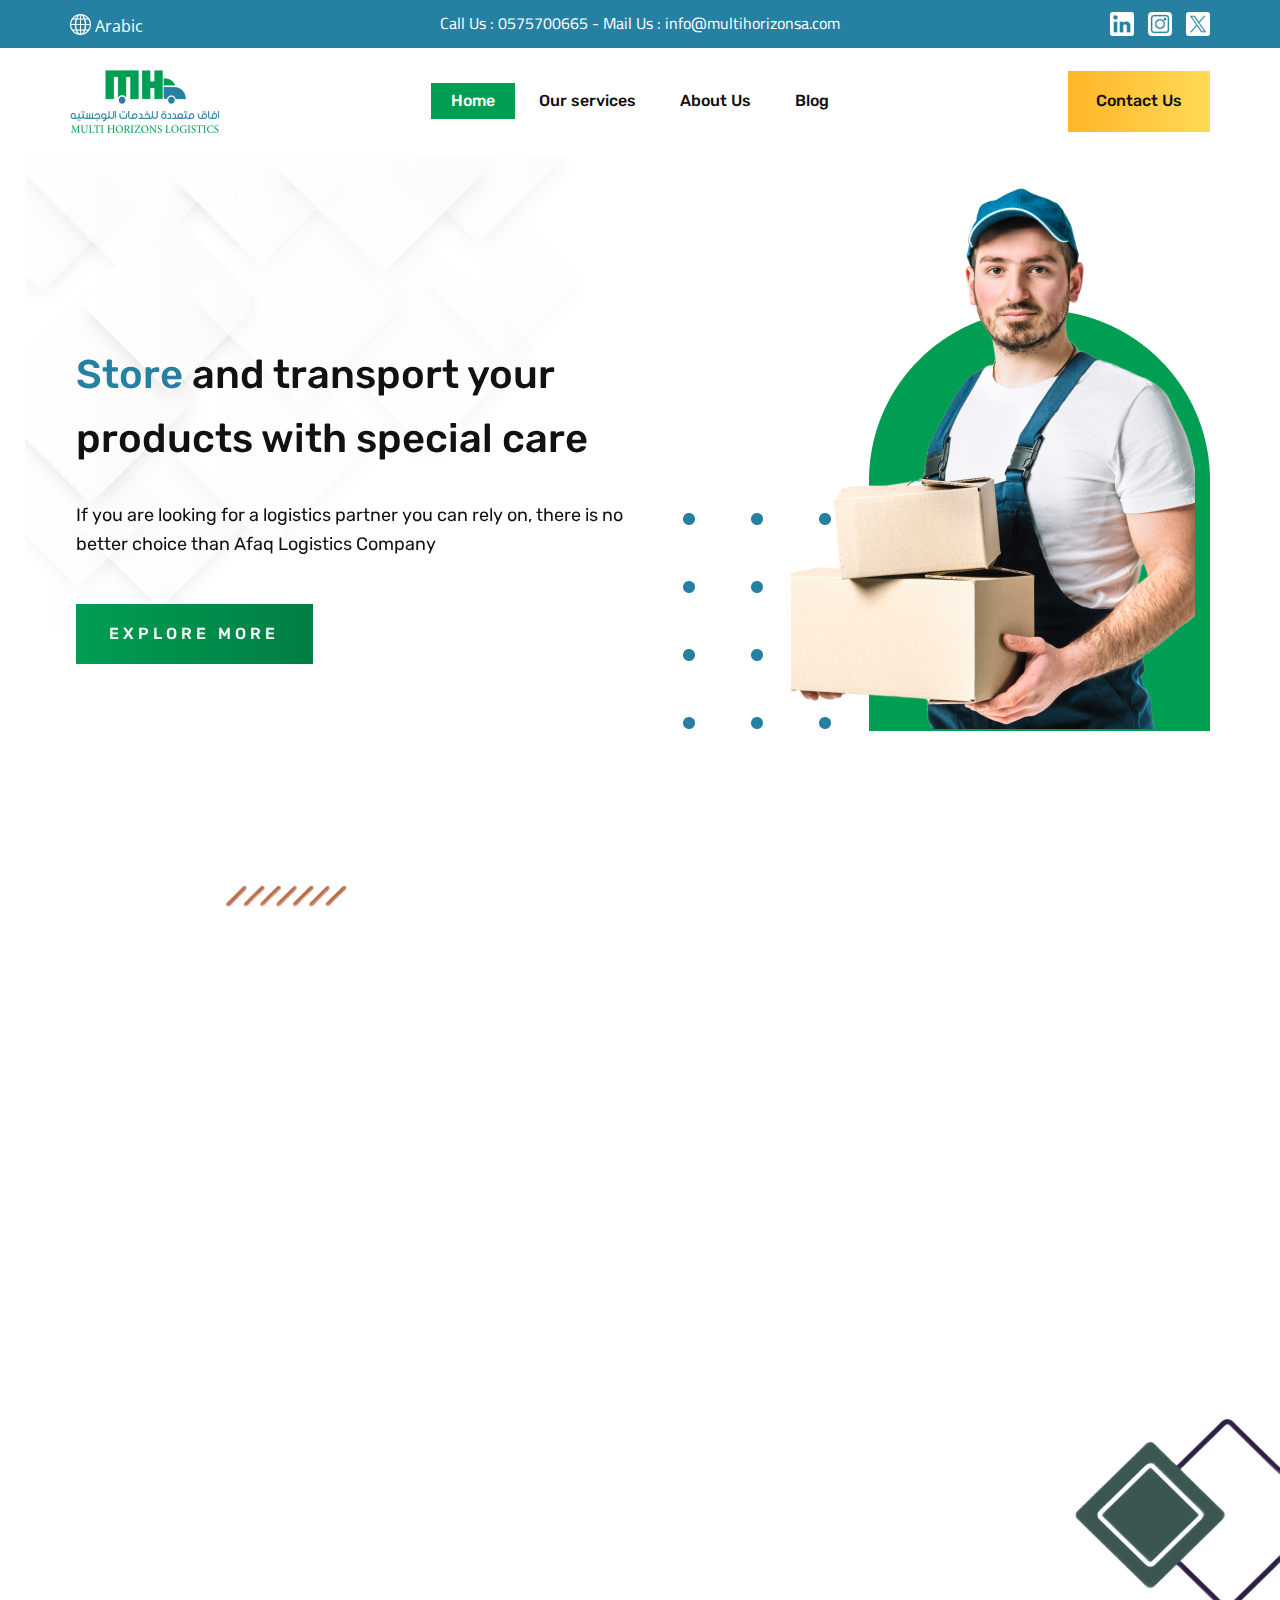
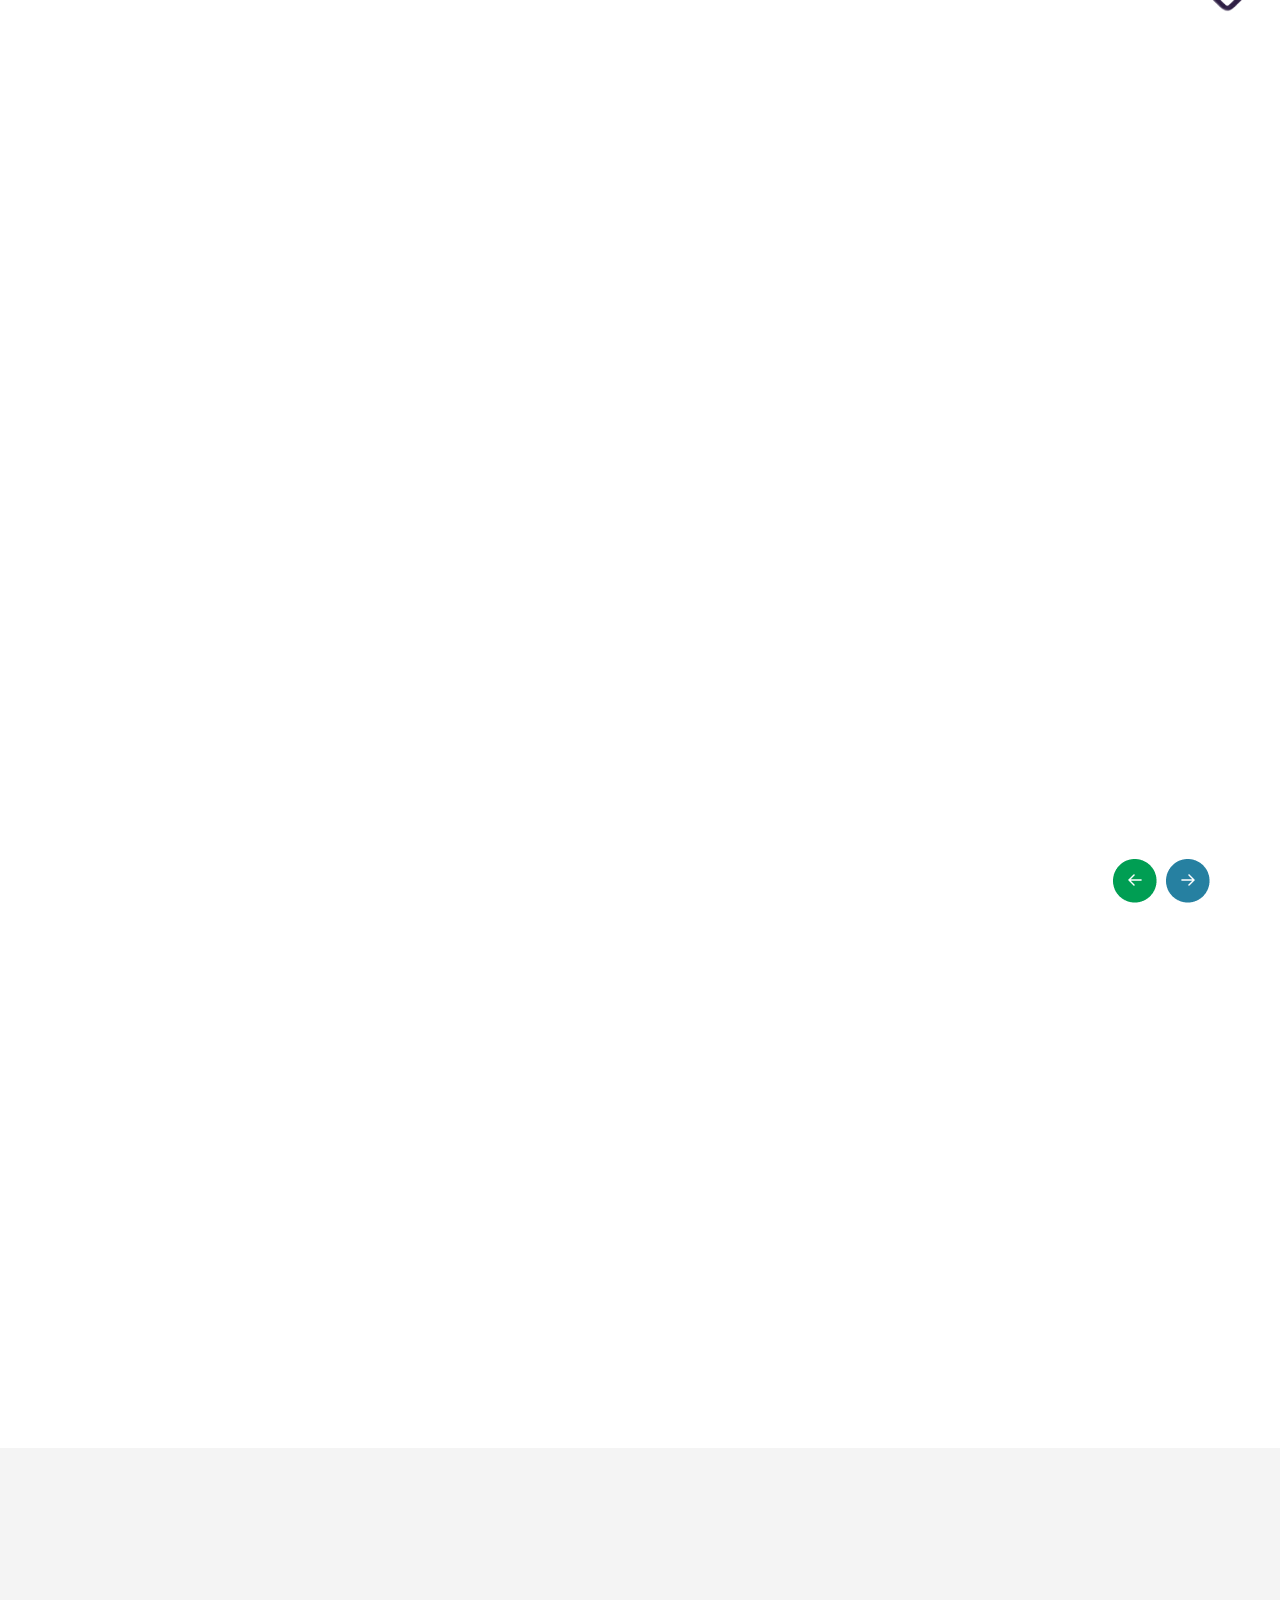
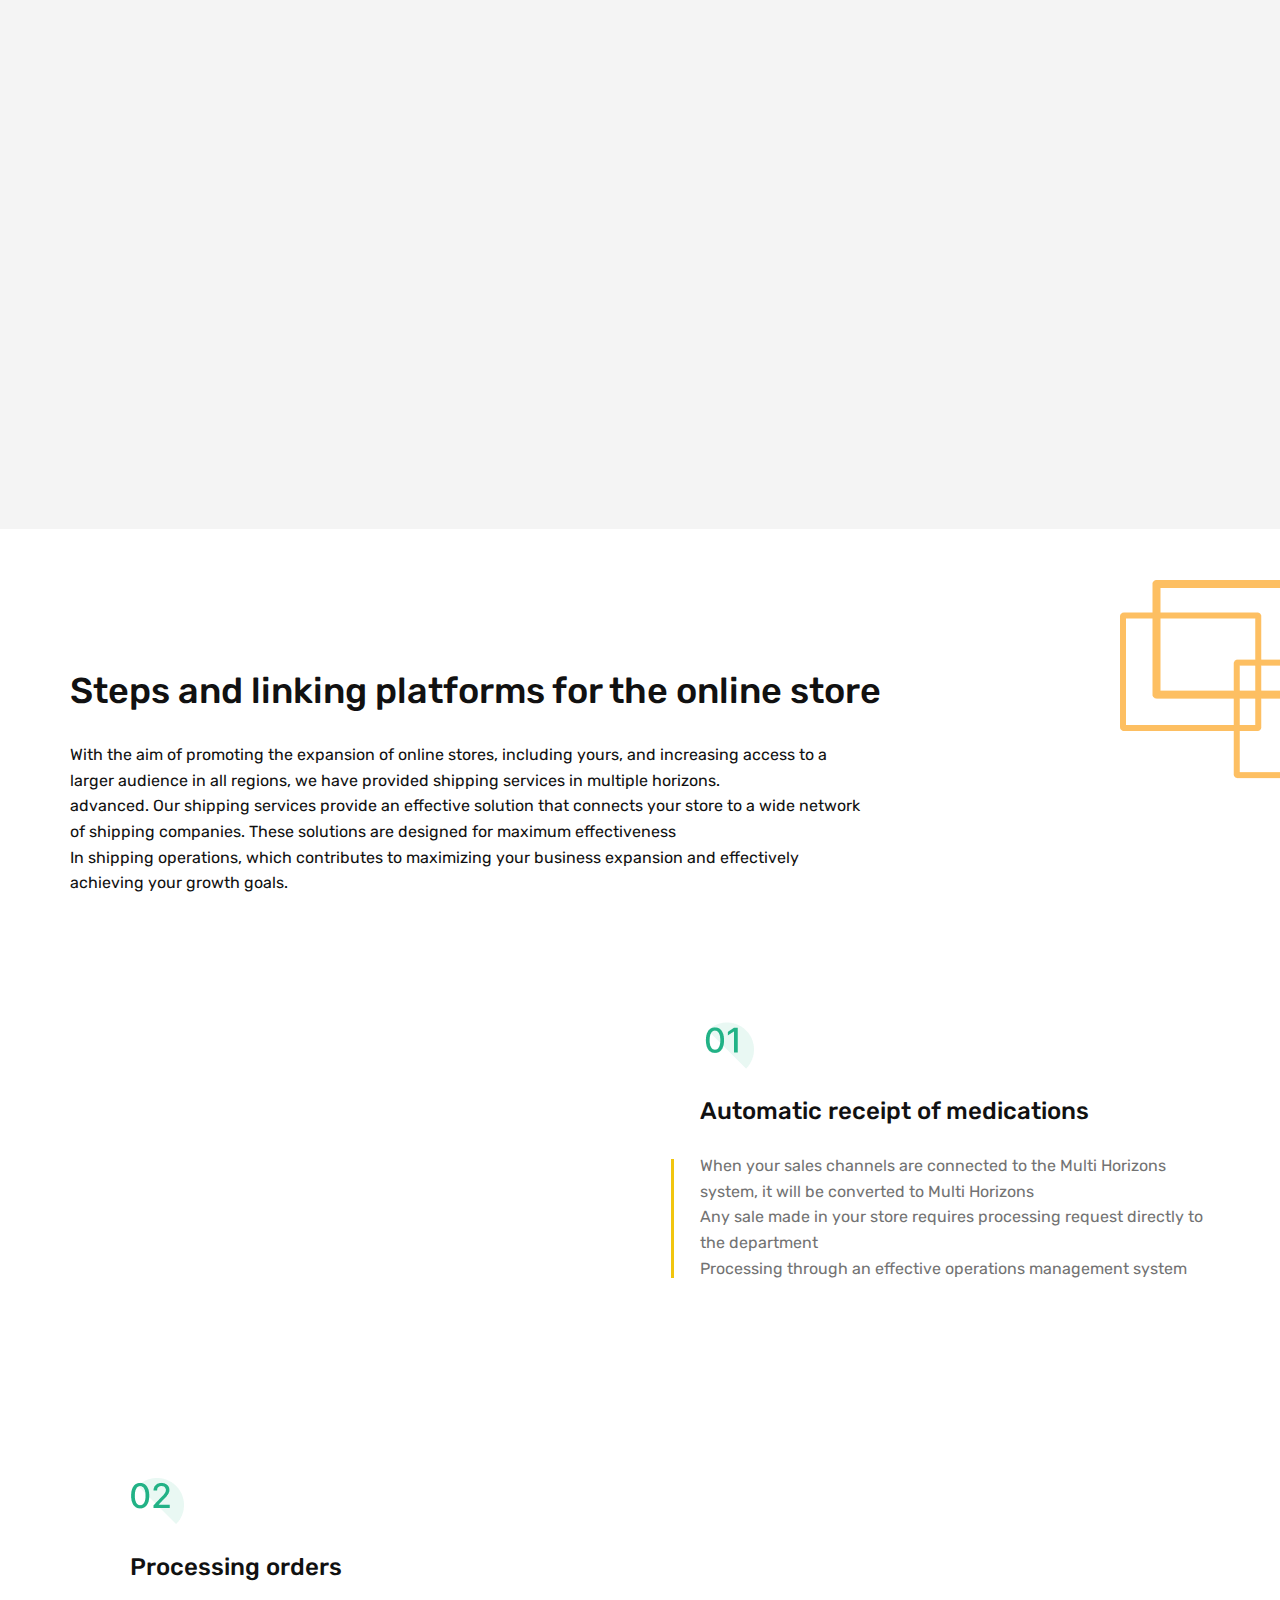
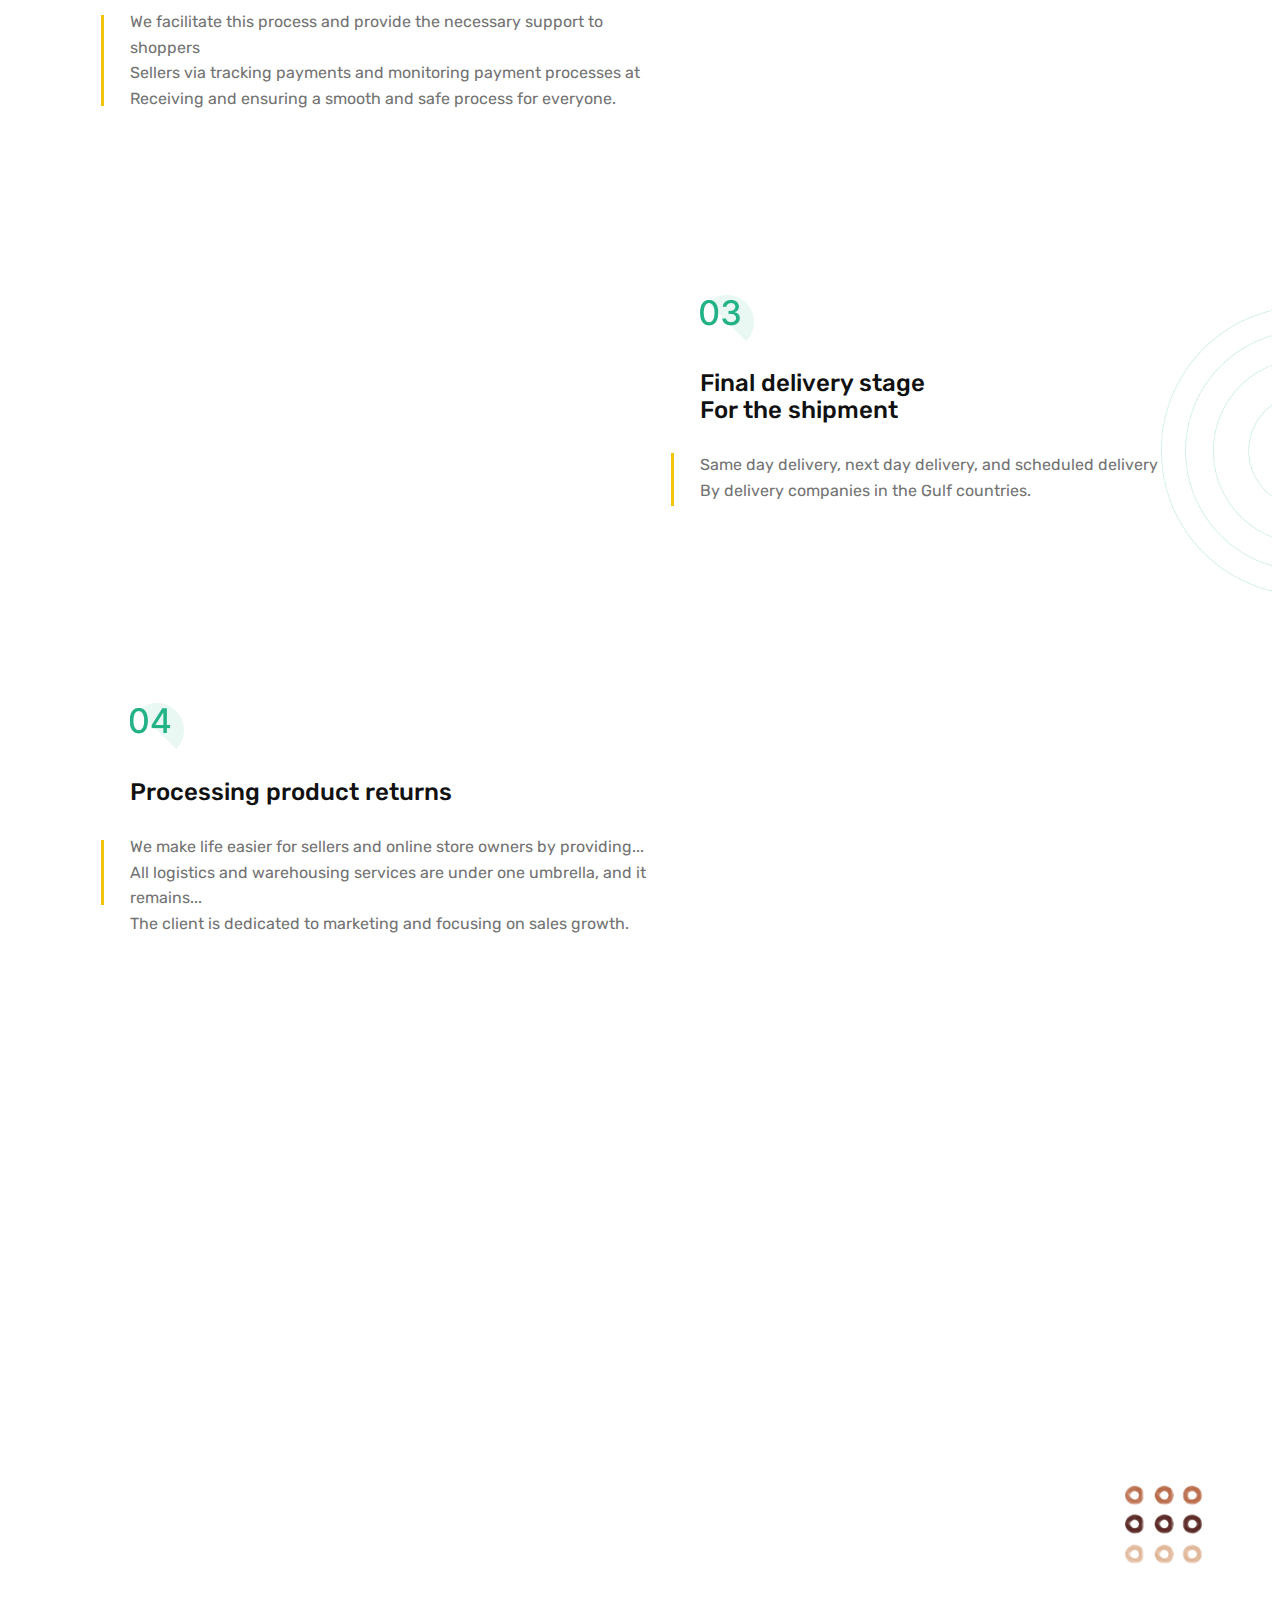
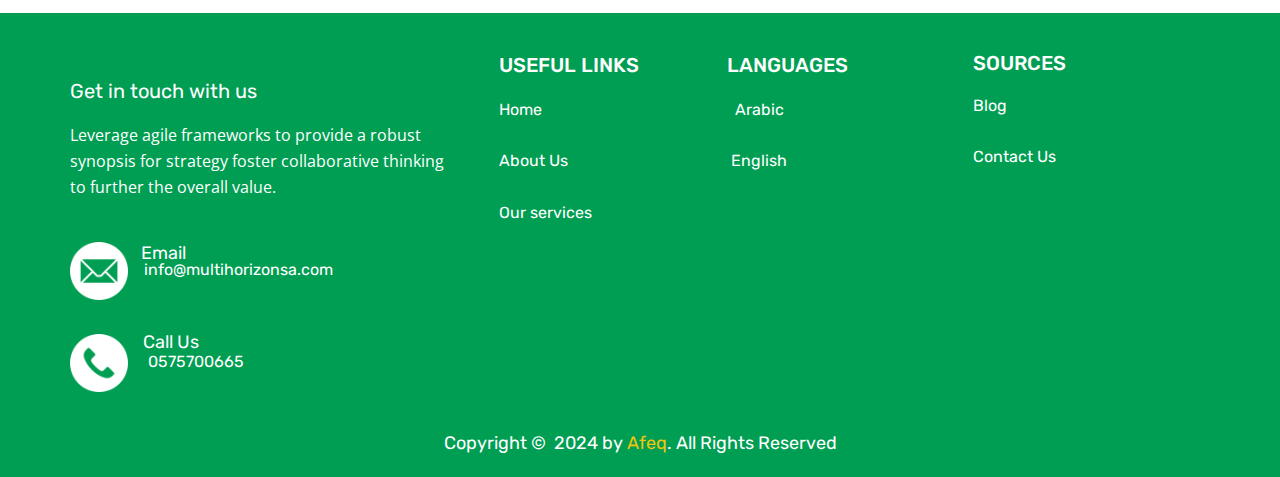
==== commit 35c32833: "update" ====
--- a/index.html
+++ b/index.html
@@ -69,8 +69,8 @@
       <div class="u-clearfix u-section-row u-sticky u-sticky-93d3 u-white u-section-row-2" data-animation-name=""
         data-animation-duration="0" data-animation-delay="0" data-animation-direction="" id="sec-5144">
         <div class="u-clearfix u-sheet u-sheet-2">
-          <a href="index.html" class="u-image u-logo u-image-1" data-image-width="150" data-image-height="68"
-            title="Home">
+          <a href="index.html" class="u-align-left-xs u-image u-logo u-image-1" data-image-width="150"
+            data-image-height="68" title="Home">
             <img src="images/Logo21.png" class="u-logo-image u-logo-image-1">
           </a>
           <nav
@@ -157,18 +157,13 @@
             <div
               class="u-align-left u-container-style u-layout-cell u-right-cell u-shape-rectangle u-size-36 u-layout-cell-1"
               data-animation-name="customAnimationIn" data-animation-duration="1500" data-animation-out="0">
-              <div class="u-container-layout u-valign-bottom-xl u-valign-bottom-xxl u-container-layout-1">
+              <div class="u-container-layout u-valign-top u-container-layout-1">
                 <img
                   class="u-align-left-lg u-align-left-md u-align-left-sm u-align-left-xl u-align-left-xs u-image u-image-contain u-image-default u-image-1"
                   src="images/431.png" alt="" data-image-width="582" data-image-height="475">
-                <ul class="u-align-left u-custom-font u-custom-list u-text u-text-1" data-animation-name="flipIn"
-                  data-animation-duration="1000" data-animation-delay="750" data-animation-direction="X">
-                  <li>
-                    <div class="u-list-icon">
-                      <div>/</div>
-                    </div> Logistics &amp; Supply Chain Solutions
-                  </li>
-                </ul>
+                <p class="u-align-left u-custom-font u-text u-text-1" data-animation-name="flipIn"
+                  data-animation-duration="1000" data-animation-delay="750" data-animation-direction="X"> Logistics
+                  &amp; Supply Chain Solutions </p>
                 <p class="u-align-left u-custom-font u-text u-text-2">
                   <span class="u-text-custom-color-1">Store </span> and transport your <br>products with special
                   car​e<br>
@@ -251,7 +246,7 @@
       <div class="u-expanded-width u-list u-list-1">
         <div class="u-repeater u-repeater-1">
           <div
-            class="u-align-left u-container-style u-custom-item u-list-item u-radius u-repeater-item u-shape-round u-white u-list-item-1"
+            class="u-align-left u-container-style u-custom-item u-hover-feature u-list-item u-radius u-repeater-item u-shape-round u-white u-list-item-1"
             data-animation-name="customAnimationIn" data-animation-duration="1500" data-animation-delay="500"
             data-animation-out="0">
             <div class="u-container-layout u-similar-container u-container-layout-1"><span
@@ -270,43 +265,46 @@
             <div class="u-container-layout u-similar-container u-container-layout-2"><span
                 class="u-align-left u-border-1 u-border-grey-15 u-file-icon u-icon u-icon-circle u-white u-icon-2"><img
                   src="images/thermostat_133124011.png" alt=""></span>
-              <h4 class="u-align-left u-text u-text-4"> Logistics and temperature control services</h4>
-              <p class="u-align-left u-custom-item u-text u-text-5"> We provide integrated logistical services to all
-                commercial entities and establishments in storing all types and sizes of products in our warehouses and
-                shipping them to their customers. We strictly adhere to the standards of the Food and Drug Authority.
-              </p>
-            </div>
-          </div>
-          <div
-            class="u-align-left u-container-align-center u-container-style u-custom-item u-list-item u-radius u-repeater-item u-shape-round u-white u-list-item-3"
+              <h4 class="u-align-left u-custom-font u-text u-text-4"> Logistics and temperature control services</h4>
+              <p class="u-align-left u-custom-font u-custom-item u-text u-text-5"> We provide integrated logistical
+                services to all commercial entities and establishments in storing all types and sizes of products in our
+                warehouses and shipping them to their customers. We strictly adhere to the standards of the Food and
+                Drug Authority.</p>
+            </div>
+          </div>
+          <div
+            class="u-align-left u-container-align-center u-container-style u-custom-item u-hover-feature u-list-item u-radius u-repeater-item u-shape-round u-white u-list-item-3"
             data-animation-name="customAnimationIn" data-animation-duration="1500" data-animation-delay="500"
             data-animation-out="0">
             <div class="u-container-layout u-similar-container u-container-layout-3"><span
                 class="u-align-left u-border-1 u-border-grey-15 u-file-icon u-icon u-icon-circle u-white u-icon-3"><img
                   src="images/truck_136529031.png" alt=""></span>
-              <h4 class="u-align-left u-text u-text-6"> Fast delivery - same day delivery</h4>
-              <p class="u-align-left u-custom-item u-text u-text-grey-40 u-text-7"> We all don't like to upset our
-                customers and take a long time, so we have express delivery and same-day delivery services. We cover all
-                regions of the Kingdom of Saudi Arabia. We also offer delivery service in the Gulf</p>
-            </div>
-          </div>
-          <div
-            class="u-align-left u-container-align-center u-container-style u-custom-item u-list-item u-radius u-repeater-item u-shape-round u-white u-list-item-4"
+              <h4 class="u-align-left u-custom-font u-text u-text-6"> Fast delivery - same day delivery</h4>
+              <p class="u-align-left u-custom-font u-custom-item u-text u-text-grey-40 u-text-7"> We all don't like to
+                upset our customers and take a long time, so we have express delivery and same-day delivery services. We
+                cover all regions of the Kingdom of Saudi Arabia. We also offer delivery service in the Gulf</p>
+            </div>
+          </div>
+          <div
+            class="u-align-left u-container-align-center u-container-style u-custom-item u-hover-feature u-list-item u-radius u-repeater-item u-shape-round u-white u-list-item-4"
             data-animation-name="customAnimationIn" data-animation-duration="1500" data-animation-delay="500"
             data-animation-out="0">
             <div class="u-container-layout u-similar-container u-container-layout-4"><span
                 class="u-align-left u-border-1 u-border-grey-15 u-file-icon u-icon u-icon-circle u-white u-icon-4"><img
                   src="images/supplies_48571531.png" alt=""></span>
-              <h4 class="u-align-left u-text u-text-8"> Storage for unauthorized persons licensed by the Food and Drug
-                Administration</h4>
-              <p class="u-align-left u-custom-item u-text u-text-grey-40 u-text-9"> Storage spaces according to your
-                needs in our warehouses equipped with high quality in accordance with the standards of the Saudi Food
-                and Drug Authority in the Kingdom.</p>
-            </div>
-          </div>
-        </div>
-      </div>
-    </div>
+              <h4 class="u-align-left u-custom-font u-text u-text-8"> Storage for unauthorized persons licensed by the
+                Food and Drug Administration</h4>
+              <p class="u-align-left u-custom-font u-custom-item u-text u-text-grey-40 u-text-9"> Storage spaces
+                according to your needs in our warehouses equipped with high quality in accordance with the standards of
+                the Saudi Food and Drug Authority in the Kingdom.</p>
+            </div>
+          </div>
+        </div>
+      </div>
+    </div>
+
+
+
   </section>
   <section class="u-align-left u-clearfix u-section-4" id="carousel_5ef9">
     <div class="u-clearfix u-sheet u-sheet-1">
@@ -551,7 +549,8 @@
     </div>
   </section>
   <section class="u-align-left u-clearfix u-section-11" id="sec-24e9">
-    <div class="u-clearfix u-sheet u-sheet-1">
+    <div
+      class="u-clearfix u-sheet u-valign-middle-lg u-valign-middle-md u-valign-middle-sm u-valign-middle-xs u-sheet-1">
       <h2 class="u-align-center u-custom-font u-text u-text-1" data-animation-name="customAnimationIn"
         data-animation-duration="1500" data-animation-delay="0" data-animation-out="0"> Receive <span
           class="u-text-palette-1-base">orders </span>automatically
@@ -562,9 +561,47 @@
         speed up the process of receiving, preparing and delivering orders, thus increasing your sales and increasing
         the confidence of your customers
       </p>
-      <img class="u-image u-image-contain u-image-default u-image-1"
-        src="images/880a6bf7-38d9-d12a-3418-8600b49d8cb7.png" alt="" data-image-width="1200" data-image-height="170">
-      <img class="u-image u-image-contain u-image-default u-preserve-proportions u-image-2" src="images/32015a392.png"
+      <div class="custom-expanded u-container-style u-group u-shape-rectangle u-group-1"
+        data-animation-name="customAnimationIn" data-animation-duration="1000" data-animation-delay="0"
+        data-animation-out="0">
+        <div class="u-container-layout u-container-layout-1">
+          <div class="custom-expanded u-list u-list-1">
+            <div class="u-repeater u-repeater-1">
+              <div class="u-container-style u-list-item u-repeater-item">
+                <div class="u-container-layout u-similar-container u-container-layout-2">
+                  <img class="u-align-center u-image u-image-contain u-image-default u-preserve-proportions u-image-1"
+                    src="images/expended.jpg.png" alt="" data-image-width="150" data-image-height="110">
+                </div>
+              </div>
+              <div class="u-container-style u-list-item u-repeater-item">
+                <div class="u-container-layout u-similar-container u-container-layout-3">
+                  <img class="u-align-center u-image u-image-contain u-image-default u-preserve-proportions u-image-2"
+                    src="images/woocommerce.jpg.png" alt="" data-image-width="150" data-image-height="110">
+                </div>
+              </div>
+              <div class="u-container-style u-list-item u-repeater-item">
+                <div class="u-container-layout u-similar-container u-container-layout-4">
+                  <img class="u-align-center u-image u-image-contain u-image-default u-preserve-proportions u-image-3"
+                    src="images/Shopify.jpg.png" alt="" data-image-width="150" data-image-height="110">
+                </div>
+              </div>
+              <div class="u-container-style u-list-item u-repeater-item">
+                <div class="u-container-layout u-similar-container u-container-layout-5">
+                  <img class="u-align-center u-image u-image-contain u-image-default u-preserve-proportions u-image-4"
+                    src="images/zid.jpg.png" alt="" data-image-width="150" data-image-height="110">
+                </div>
+              </div>
+              <div class="u-container-style u-list-item u-repeater-item">
+                <div class="u-container-layout u-similar-container u-container-layout-6">
+                  <img class="u-align-center u-image u-image-contain u-image-default u-preserve-proportions u-image-5"
+                    src="images/Untitled-2.jpg.png" alt="" data-image-width="150" data-image-height="110">
+                </div>
+              </div>
+            </div>
+          </div>
+        </div>
+      </div>
+      <img class="u-image u-image-contain u-image-default u-preserve-proportions u-image-6" src="images/32015a392.png"
         alt="" data-image-width="94" data-image-height="111">
     </div>
   </section>
@@ -577,8 +614,10 @@
         <div class="u-gutter-0 u-layout">
           <div class="u-layout-row">
             <div
-              class="u-container-style u-layout-cell u-left-cell u-size-19-xl u-size-19-xxl u-size-22-lg u-size-22-md u-size-22-sm u-size-22-xs u-layout-cell-1">
-              <div class="u-container-layout u-container-layout-1"><!--position-->
+              class="u-container-style u-layout-cell u-left-cell u-size-21-xl u-size-21-xxl u-size-22-lg u-size-22-md u-size-22-sm u-size-22-xs u-layout-cell-1">
+              <div
+                class="u-container-layout u-valign-bottom-lg u-valign-bottom-md u-valign-bottom-sm u-valign-bottom-xl u-valign-bottom-xs u-container-layout-1">
+                <!--position-->
                 <div data-position="" class="u-position u-position-1"><!--block-->
                   <div class="u-block">
                     <div class="u-block-container u-clearfix"><!--block_header-->
@@ -592,26 +631,31 @@
                     </div>
                   </div><!--/block-->
                 </div><!--/position-->
-                <p class="u-custom-font u-text u-text-default u-text-3"><span
-                    class="u-file-icon u-icon u-text-white u-icon-1"><img src="images/6244710-467c09b3.png"
-                      alt=""></span>&nbsp; &nbsp; info@multihorizonsa.com
-                </p>
-                <p class="u-custom-font u-text u-text-default u-text-4"><span
-                    class="u-file-icon u-icon u-text-white u-icon-2"><img src="images/455705-3e157692.png"
-                      alt=""></span> &nbsp; &nbsp;&nbsp;0575700665
-                </p>
-              </div>
-            </div>
-            <div class="u-container-style u-layout-cell u-size-14 u-layout-cell-2">
+                <div class="u-clearfix u-expanded-width u-group-elements u-group-elements-1">
+                  <p class="u-custom-font u-text u-text-3"><span class="u-file-icon u-icon u-text-white u-icon-1"><img
+                        src="images/6244710-467c09b3.png" alt=""></span>&nbsp; &nbsp; info@multihorizonsa.com
+                  </p>
+                  <h6 class="u-custom-font u-text u-text-default u-text-4"> Email</h6>
+                </div>
+                <div class="u-clearfix u-expanded-width u-group-elements u-group-elements-2"
+                  data-href="tel:0575700665 ">
+                  <p class="u-custom-font u-text u-text-5"><span class="u-file-icon u-icon u-text-white u-icon-2"><img
+                        src="images/455705-3e157692.png" alt=""></span> &nbsp; &nbsp;&nbsp;0575700665
+                  </p>
+                  <h6 class="u-custom-font u-text u-text-default u-text-6">Call Us </h6>
+                </div>
+              </div>
+            </div>
+            <div class="u-container-style u-layout-cell u-size-12 u-layout-cell-2">
               <div class="u-container-layout u-container-layout-2"><!--position-->
                 <div data-position="" class="u-position u-position-2"><!--block-->
                   <div class="u-block">
                     <div class="u-block-container u-clearfix"><!--block_header-->
-                      <h5 class="u-block-header u-custom-font u-text u-v-spacing-20 u-text-5">
+                      <h5 class="u-block-header u-custom-font u-text u-v-spacing-20 u-text-7">
                         <!--block_header_content--> USEFUL LINKS<!--/block_header_content-->
                       </h5>
                       <!--/block_header--><!--block_content-->
-                      <div class="u-block-content u-custom-font u-text u-text-6"><!--block_content_content-->
+                      <div class="u-block-content u-custom-font u-text u-text-8"><!--block_content_content-->
                         <a href="index.html"
                           class="u-active-none u-border-none u-btn u-button-link u-button-style u-hover-feature u-hover-none u-none u-text-body-alt-color u-text-hover-custom-color-1 u-btn-1">Home</a>
                         <br>
@@ -632,16 +676,18 @@
               </div>
             </div>
             <div
-              class="u-container-style u-layout-cell u-size-12-lg u-size-12-md u-size-12-sm u-size-12-xs u-size-13-xl u-size-13-xxl u-layout-cell-3">
-              <div class="u-container-layout u-valign-top u-container-layout-3"><!--position-->
-                <div data-position="" class="u-position u-position-3"><!--block-->
+              class="u-container-style u-layout-cell u-size-12-lg u-size-13-xl u-size-13-xxl u-size-14-md u-size-14-sm u-size-14-xs u-layout-cell-3">
+              <div class="u-container-layout u-valign-top-lg u-valign-top-xl u-valign-top-xxl u-container-layout-3">
+                <!--position-->
+                <div data-position="" class="u-align-left-md u-align-left-sm u-align-left-xs u-position u-position-3">
+                  <!--block-->
                   <div class="u-block">
                     <div class="u-block-container u-clearfix"><!--block_header-->
-                      <h5 class="u-block-header u-custom-font u-text u-v-spacing-20 u-text-7">
+                      <h5 class="u-block-header u-custom-font u-text u-v-spacing-20 u-text-9">
                         <!--block_header_content--> Languages<!--/block_header_content-->
                       </h5>
                       <!--/block_header--><!--block_content-->
-                      <div class="u-block-content u-custom-font u-text u-text-8"><!--block_content_content--> &nbsp; <a
+                      <div class="u-block-content u-custom-font u-text u-text-10"><!--block_content_content--> &nbsp; <a
                           href="Pages/Arabic/Home_AR.html"
                           class="u-active-none u-border-none u-btn u-button-link u-button-style u-hover-feature u-hover-none u-none u-text-body-alt-color u-text-hover-custom-color-1 u-btn-4">Arabic</a>
                         <br>
@@ -655,16 +701,16 @@
               </div>
             </div>
             <div
-              class="u-container-style u-layout-cell u-right-cell u-size-12-lg u-size-12-md u-size-12-sm u-size-12-xs u-size-14-xl u-size-14-xxl u-layout-cell-4">
+              class="u-container-style u-layout-cell u-right-cell u-size-10-md u-size-10-sm u-size-10-xs u-size-12-lg u-size-14-xl u-size-14-xxl u-layout-cell-4">
               <div class="u-container-layout u-valign-top-md u-container-layout-4"><!--position-->
                 <div data-position="" class="u-position u-position-4"><!--block-->
                   <div class="u-block">
                     <div class="u-block-container u-clearfix"><!--block_header-->
-                      <h5 class="u-block-header u-custom-font u-h-spacing-0 u-text u-v-spacing-20 u-text-9">
+                      <h5 class="u-block-header u-custom-font u-h-spacing-0 u-text u-v-spacing-20 u-text-11">
                         <!--block_header_content--> Sources<!--/block_header_content-->
                       </h5>
                       <!--/block_header--><!--block_content-->
-                      <div class="u-block-content u-custom-font u-text u-text-10"><!--block_content_content-->
+                      <div class="u-block-content u-custom-font u-text u-text-12"><!--block_content_content-->
                         <a href="Pages/English/Blog.html"
                           class="u-active-none u-border-none u-btn u-button-link u-button-style u-hover-feature u-hover-none u-none u-text-body-alt-color u-text-hover-custom-color-1 u-btn-6">Blog</a>
                         <br>
@@ -682,7 +728,8 @@
           </div>
         </div>
       </div>
-      <p class="u-custom-font u-text u-text-default u-text-11">Copyright ©&nbsp; 2024 by <a href="index.html"
+      <p class="u-align-center-xs u-custom-font u-text u-text-default u-text-13">Copyright ©&nbsp; 2024 by <a
+          href="index.html"
           class="u-active-none u-border-none u-btn u-button-link u-button-style u-hover-none u-none u-text-palette-3-base u-btn-8">Afeq</a>.
         All Rights Reserved
       </p>
--- a/CSS/Home.css
+++ b/CSS/Home.css
@@ -23,14 +23,14 @@
 .u-section-1 .u-image-1 {
   width: 582px;
   height: 475px;
-  margin: -53px auto 0 -48px;
+  margin: 0 auto 0 0;
 }
 
 .u-section-1 .u-text-1 {
   font-size: 0.875rem;
-  font-family: Rubik;
   font-weight: 500;
-  margin: -297px 146px 0 19px;
+  font-family: Rubik;
+  margin: -350px 146px 0 19px;
 }
 
 .u-section-1 .u-text-2 {
@@ -164,6 +164,7 @@
 
 @media (max-width: 1199px) {
   .u-section-1 .u-image-1 {
+    height: 460px;
     margin-top: -19px;
     margin-left: -43px;
   }
@@ -654,7 +655,6 @@
 }
 
 .u-section-3 .u-list-item-1 {
-  background-image: none;
   --animation-custom_in-translate_x: 0px;
   --animation-custom_in-translate_y: 300px;
   --animation-custom_in-opacity: 0;
@@ -662,6 +662,7 @@
   --animation-custom_in-scale: 1;
   box-shadow: 0px 0px 40px 11px rgba(95,45,237,0.05);
   --radius: 10px;
+  transition-duration: 0.5s;
 }
 
 .u-section-3 .u-container-layout-1 {
@@ -719,17 +720,18 @@
   font-weight: 500;
   text-transform: uppercase;
   font-size: 1.25rem;
+  font-family: Rubik;
   margin: 20px 0 0;
 }
 
 .u-section-3 .u-text-5 {
   font-style: italic;
   font-size: 1rem;
+  font-family: Rubik;
   margin: 18px 0 0;
 }
 
 .u-section-3 .u-list-item-3 {
-  background-image: none;
   --animation-custom_in-translate_x: 0px;
   --animation-custom_in-translate_y: 300px;
   --animation-custom_in-opacity: 0;
@@ -737,6 +739,7 @@
   --animation-custom_in-scale: 1;
   box-shadow: 0px 0px 40px 11px rgba(95,45,237,0.05);
   --radius: 10px;
+  transition-duration: 0.5s;
 }
 
 .u-section-3 .u-container-layout-3 {
@@ -753,20 +756,21 @@
 
 .u-section-3 .u-text-6 {
   letter-spacing: normal;
-  font-weight: 500;
   text-transform: uppercase;
   font-size: 1.25rem;
+  font-family: Rubik;
+  font-weight: 500;
   margin: 20px 0 0;
 }
 
 .u-section-3 .u-text-7 {
   font-style: italic;
   font-size: 1rem;
+  font-family: Rubik;
   margin: 18px 0 0;
 }
 
 .u-section-3 .u-list-item-4 {
-  background-image: none;
   --animation-custom_in-translate_x: 0px;
   --animation-custom_in-translate_y: 300px;
   --animation-custom_in-opacity: 0;
@@ -774,6 +778,7 @@
   --animation-custom_in-scale: 1;
   box-shadow: 0px 0px 40px 11px rgba(95,45,237,0.05);
   --radius: 10px;
+  transition-duration: 0.5s;
 }
 
 .u-section-3 .u-container-layout-4 {
@@ -793,12 +798,14 @@
   font-weight: 500;
   text-transform: uppercase;
   font-size: 1.25rem;
+  font-family: Rubik;
   margin: 20px 0 0;
 }
 
 .u-section-3 .u-text-9 {
   font-style: italic;
   font-size: 1rem;
+  font-family: Rubik;
   margin: 18px 0 0;
 }
 
@@ -899,6 +906,36 @@
   .u-section-3 .u-text-1 {
     font-size: 1.875rem;
   }
+}
+
+.u-section-3 .u-list-item-4,
+.u-section-3 .u-list-item-4:before,
+.u-section-3 .u-list-item-4 > .u-container-layout:before {
+  transition-property: fill, color, background-color, stroke-width, border-style, border-width, border-top-width, border-left-width, border-right-width, border-bottom-width, custom-border, borders, box-shadow, text-shadow, opacity, border-radius, stroke, border-color, font-size, font-style, font-weight, text-decoration, letter-spacing, transform, background-image, image-zoom, background-size, background-position;
+}
+
+.u-section-3 .u-list-item-4.u-list-item-4.u-list-item-4:hover:before {
+  background-color: #009e53 !important;
+}
+
+.u-section-3 .u-list-item-3,
+.u-section-3 .u-list-item-3:before,
+.u-section-3 .u-list-item-3 > .u-container-layout:before {
+  transition-property: fill, color, background-color, stroke-width, border-style, border-width, border-top-width, border-left-width, border-right-width, border-bottom-width, custom-border, borders, box-shadow, text-shadow, opacity, border-radius, stroke, border-color, font-size, font-style, font-weight, text-decoration, letter-spacing, transform, background-image, image-zoom, background-size, background-position;
+}
+
+.u-section-3 .u-list-item-3.u-list-item-3.u-list-item-3:hover:before {
+  background-color: #009e53 !important;
+}
+
+.u-section-3 .u-list-item-1,
+.u-section-3 .u-list-item-1:before,
+.u-section-3 .u-list-item-1 > .u-container-layout:before {
+  transition-property: fill, color, background-color, stroke-width, border-style, border-width, border-top-width, border-left-width, border-right-width, border-bottom-width, custom-border, borders, box-shadow, text-shadow, opacity, border-radius, stroke, border-color, font-size, font-style, font-weight, text-decoration, letter-spacing, transform, background-image, image-zoom, background-size, background-position;
+}
+
+.u-section-3 .u-list-item-1.u-list-item-1.u-list-item-1:hover:before {
+  background-color: #009e53 !important;
 }.u-section-4 .u-sheet-1 {
   min-height: 655px;
 }
@@ -1571,7 +1608,7 @@
     grid-auto-columns: 100%;
   }
 } .u-section-6 {
-  min-height: 377px;
+  min-height: 378px;
 }
 
 .u-section-6 .u-image-1 {
@@ -1584,13 +1621,13 @@
   font-family: Rubik;
   font-size: 2.25rem;
   font-weight: 500;
-  margin: -82px auto 0 calc(((100% - 1320px) / 2));
+  margin: -83px auto 0 calc(((100% - 1320px) / 2));
 }
 
 .u-section-6 .u-text-2 {
   font-size: 1rem;
   font-family: Rubik;
-  margin: 31px calc(((100% - 1320px) / 2) + 197px) 37px calc(((100% - 1320px) / 2));
+  margin: 32px calc(((100% - 1320px) / 2) + 197px) 38px calc(((100% - 1320px) / 2));
 }
 
 @media (max-width: 1399px) {
@@ -1654,7 +1691,9 @@
 
   .u-section-6 .u-text-2 {
     width: auto;
-    margin: 32px calc(((100% - 720px) / 2) + 97px) 32px calc(((100% - 720px) / 2));
+    margin-right: calc(((100% - 720px) / 2) + 97px);
+    margin-bottom: 32px;
+    margin-left: calc(((100% - 720px) / 2));
   }
 }
 
@@ -2745,16 +2784,85 @@
   margin: 35px 112px 0;
 }
 
+.u-section-11 .u-group-1 {
+  min-height: 112px;
+  height: auto;
+  box-shadow: 0px 0px 40px 0px rgba(95,45,237,0.15);
+  width: 1067px;
+  margin: 61px auto 0;
+}
+
+.u-section-11 .u-container-layout-1 {
+  padding-left: 0;
+  padding-right: 0;
+}
+
+.u-section-11 .u-list-1 {
+  width: 1062px;
+  margin: 0 auto;
+}
+
+.u-section-11 .u-repeater-1 {
+  grid-gap: 10px 10px;
+  grid-auto-columns: calc(20% - 8px);
+  grid-template-columns: calc(20% - 8px) calc(20% - 8px) calc(20% - 8px) calc(20% - 8px) calc(20% - 8px);
+  min-height: 110px;
+}
+
+.u-section-11 .u-container-layout-2 {
+  padding: 0 10px;
+}
+
 .u-section-11 .u-image-1 {
-  width: 1140px;
-  height: 162px;
-  margin: 42px auto 0;
+  width: 150px;
+  height: 109px;
+  margin: 0 auto;
+}
+
+.u-section-11 .u-container-layout-3 {
+  padding: 0 10px;
 }
 
 .u-section-11 .u-image-2 {
+  width: 150px;
+  height: 109px;
+  margin: 0 auto;
+}
+
+.u-section-11 .u-container-layout-4 {
+  padding: 0 10px;
+}
+
+.u-section-11 .u-image-3 {
+  width: 150px;
+  height: 109px;
+  margin: 0 auto;
+}
+
+.u-section-11 .u-container-layout-5 {
+  padding: 0 10px;
+}
+
+.u-section-11 .u-image-4 {
+  width: 150px;
+  height: 109px;
+  margin: 0 auto;
+}
+
+.u-section-11 .u-container-layout-6 {
+  padding: 0 10px;
+}
+
+.u-section-11 .u-image-5 {
+  width: 150px;
+  height: 109px;
+  margin: 0 auto;
+}
+
+.u-section-11 .u-image-6 {
   width: 94px;
   height: 111px;
-  margin: -11px 0 34px auto;
+  margin: 20px 0 33px auto;
 }
 
 @media (max-width: 1399px) {
@@ -2762,14 +2870,28 @@
     margin-left: 22px;
     margin-right: 22px;
   }
+
+  .u-section-11 .u-group-1 {
+    --animation-custom_in-translate_x: 0px;
+    --animation-custom_in-translate_y: 300px;
+    --animation-custom_in-opacity: 0;
+    --animation-custom_in-rotate: 0deg;
+    --animation-custom_in-scale: 1;
+    height: auto;
+  }
+
+  .u-section-11 .u-repeater-1 {
+    grid-template-columns: repeat(5, calc(20% - 8px));
+  }
 }
 
 @media (max-width: 1199px) {
   .u-section-11 .u-sheet-1 {
-    min-height: 478px;
+    min-height: 504px;
   }
 
   .u-section-11 .u-text-1 {
+    margin-top: 60px;
     margin-left: 12px;
     margin-right: 12px;
   }
@@ -2779,74 +2901,84 @@
     margin-right: 0;
   }
 
-  .u-section-11 .u-image-1 {
+  .u-section-11 .u-group-1 {
     width: 940px;
-    height: 134px;
-  }
-
-  .u-section-11 .u-image-2 {
+    margin-top: 24px;
+  }
+
+  .u-section-11 .u-list-1 {
+    width: 940px;
+  }
+
+  .u-section-11 .u-repeater-1 {
+    min-height: 97px;
+  }
+
+  .u-section-11 .u-image-6 {
     width: 58px;
     height: 68px;
-    margin-top: -12px;
-    margin-bottom: 35px;
+    margin-top: 28px;
+    margin-bottom: 59px;
   }
 }
 
 @media (max-width: 991px) {
-  .u-section-11 .u-sheet-1 {
-    min-height: 484px;
-  }
-
   .u-section-11 .u-text-1 {
-    margin-top: 60px;
     margin-left: 0;
     margin-right: 0;
   }
 
-  .u-section-11 .u-image-1 {
+  .u-section-11 .u-group-1 {
     width: 720px;
-    height: 103px;
-  }
-
-  .u-section-11 .u-image-2 {
-    margin-top: 0;
+  }
+
+  .u-section-11 .u-list-1 {
+    width: 720px;
+  }
+
+  .u-section-11 .u-repeater-1 {
+    grid-auto-columns: calc(33.333333333333336% - 6.666666666666667px);
+    grid-template-columns: repeat(3, calc(33.333333333333336% - 6.666666666666667px));
+    min-height: 261px;
   }
 }
 
 @media (max-width: 767px) {
-  .u-section-11 .u-sheet-1 {
-    min-height: 458px;
-  }
-
-  .u-section-11 .u-image-1 {
+  .u-section-11 .u-group-1 {
     width: 540px;
-    height: 77px;
-  }
-
-  .u-section-11 .u-image-2 {
-    margin-top: 20px;
-    margin-bottom: 34px;
+  }
+
+  .u-section-11 .u-list-1 {
+    width: 540px;
+  }
+
+  .u-section-11 .u-repeater-1 {
+    grid-auto-columns: calc(50% - 5px);
+    grid-template-columns: repeat(2, calc(50% - 5px));
+    min-height: 448px;
   }
 }
 
 @media (max-width: 575px) {
-  .u-section-11 .u-sheet-1 {
-    min-height: 526px;
-  }
-
   .u-section-11 .u-text-1 {
     font-size: 1.875rem;
   }
 
-  .u-section-11 .u-image-1 {
+  .u-section-11 .u-group-1 {
     width: 340px;
-    height: 48px;
-  }
-
-  .u-section-11 .u-image-2 {
+  }
+
+  .u-section-11 .u-list-1 {
+    width: 340px;
+  }
+
+  .u-section-11 .u-repeater-1 {
+    grid-auto-columns: calc(100% - 0px);
+    grid-template-columns: 100%;
+  }
+
+  .u-section-11 .u-image-6 {
     width: 43px;
     height: 51px;
-    margin-top: 0;
-    margin-bottom: 20px;
   }
 }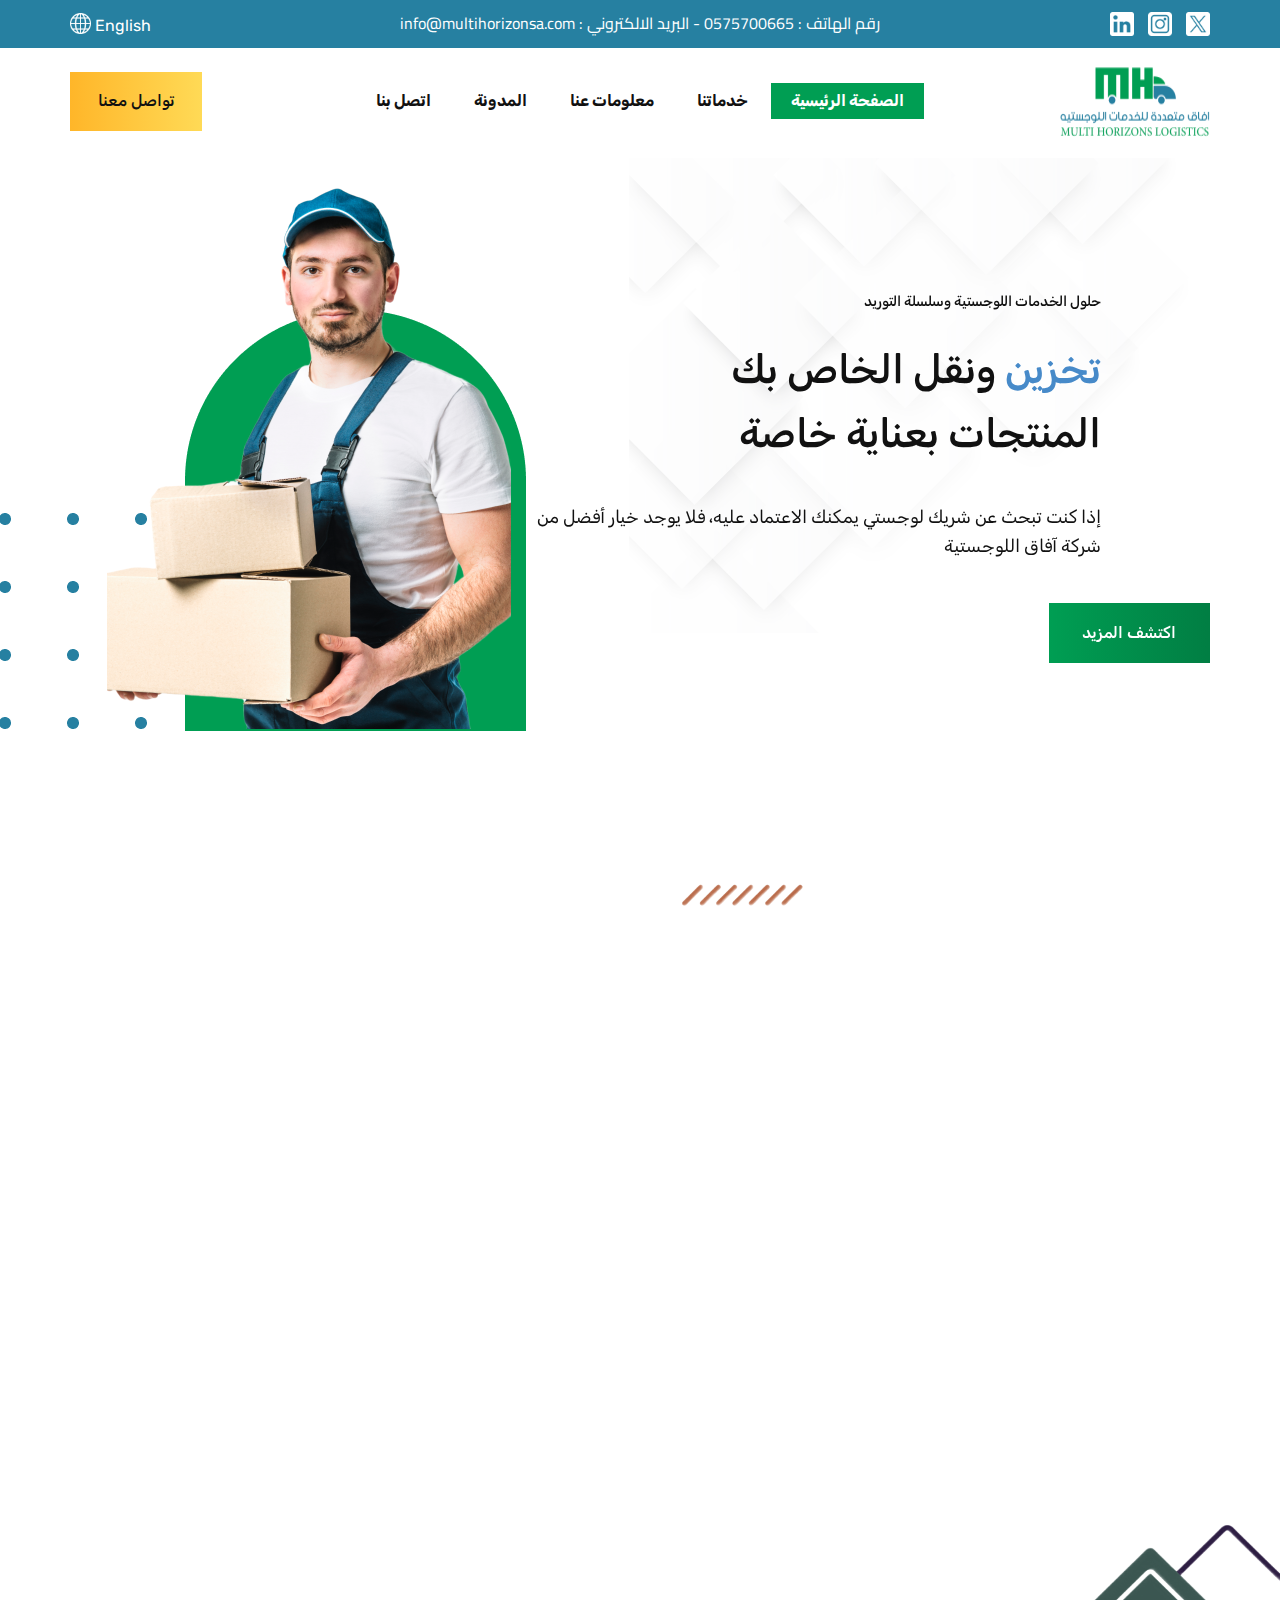
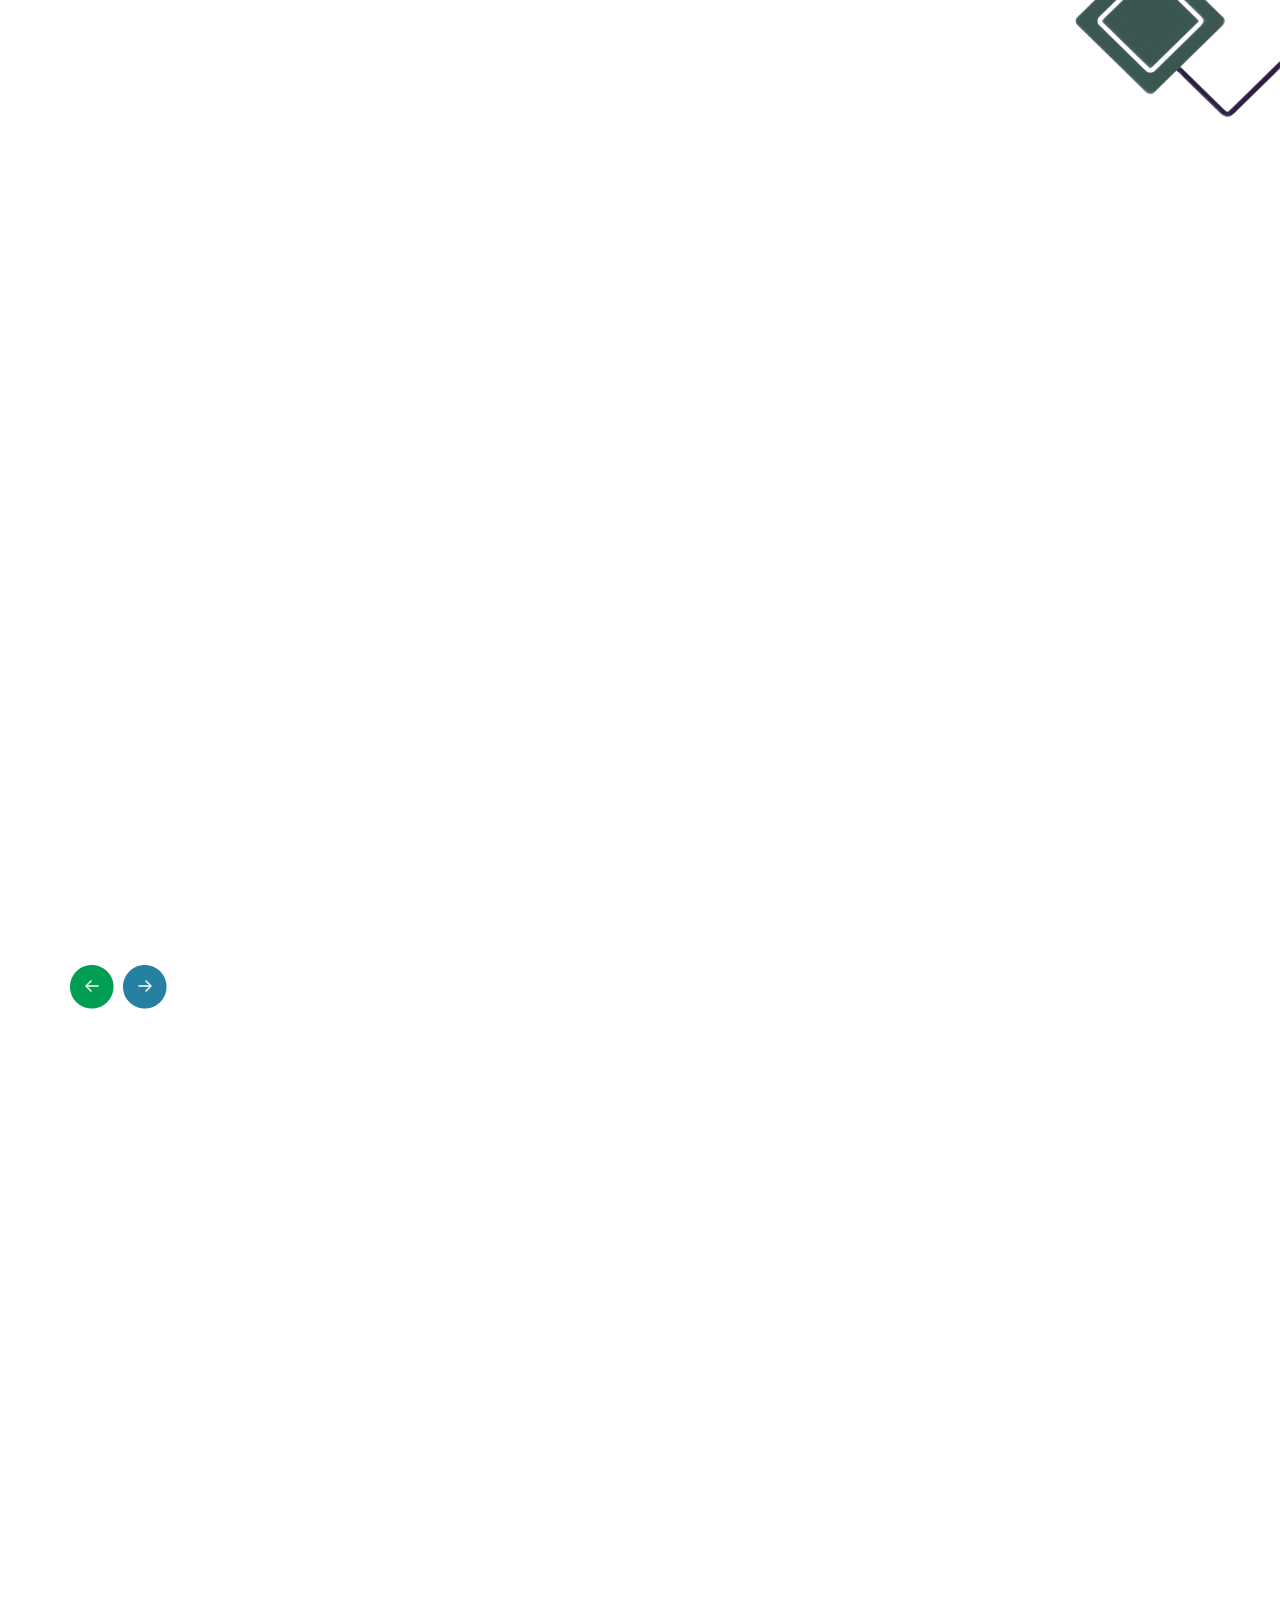
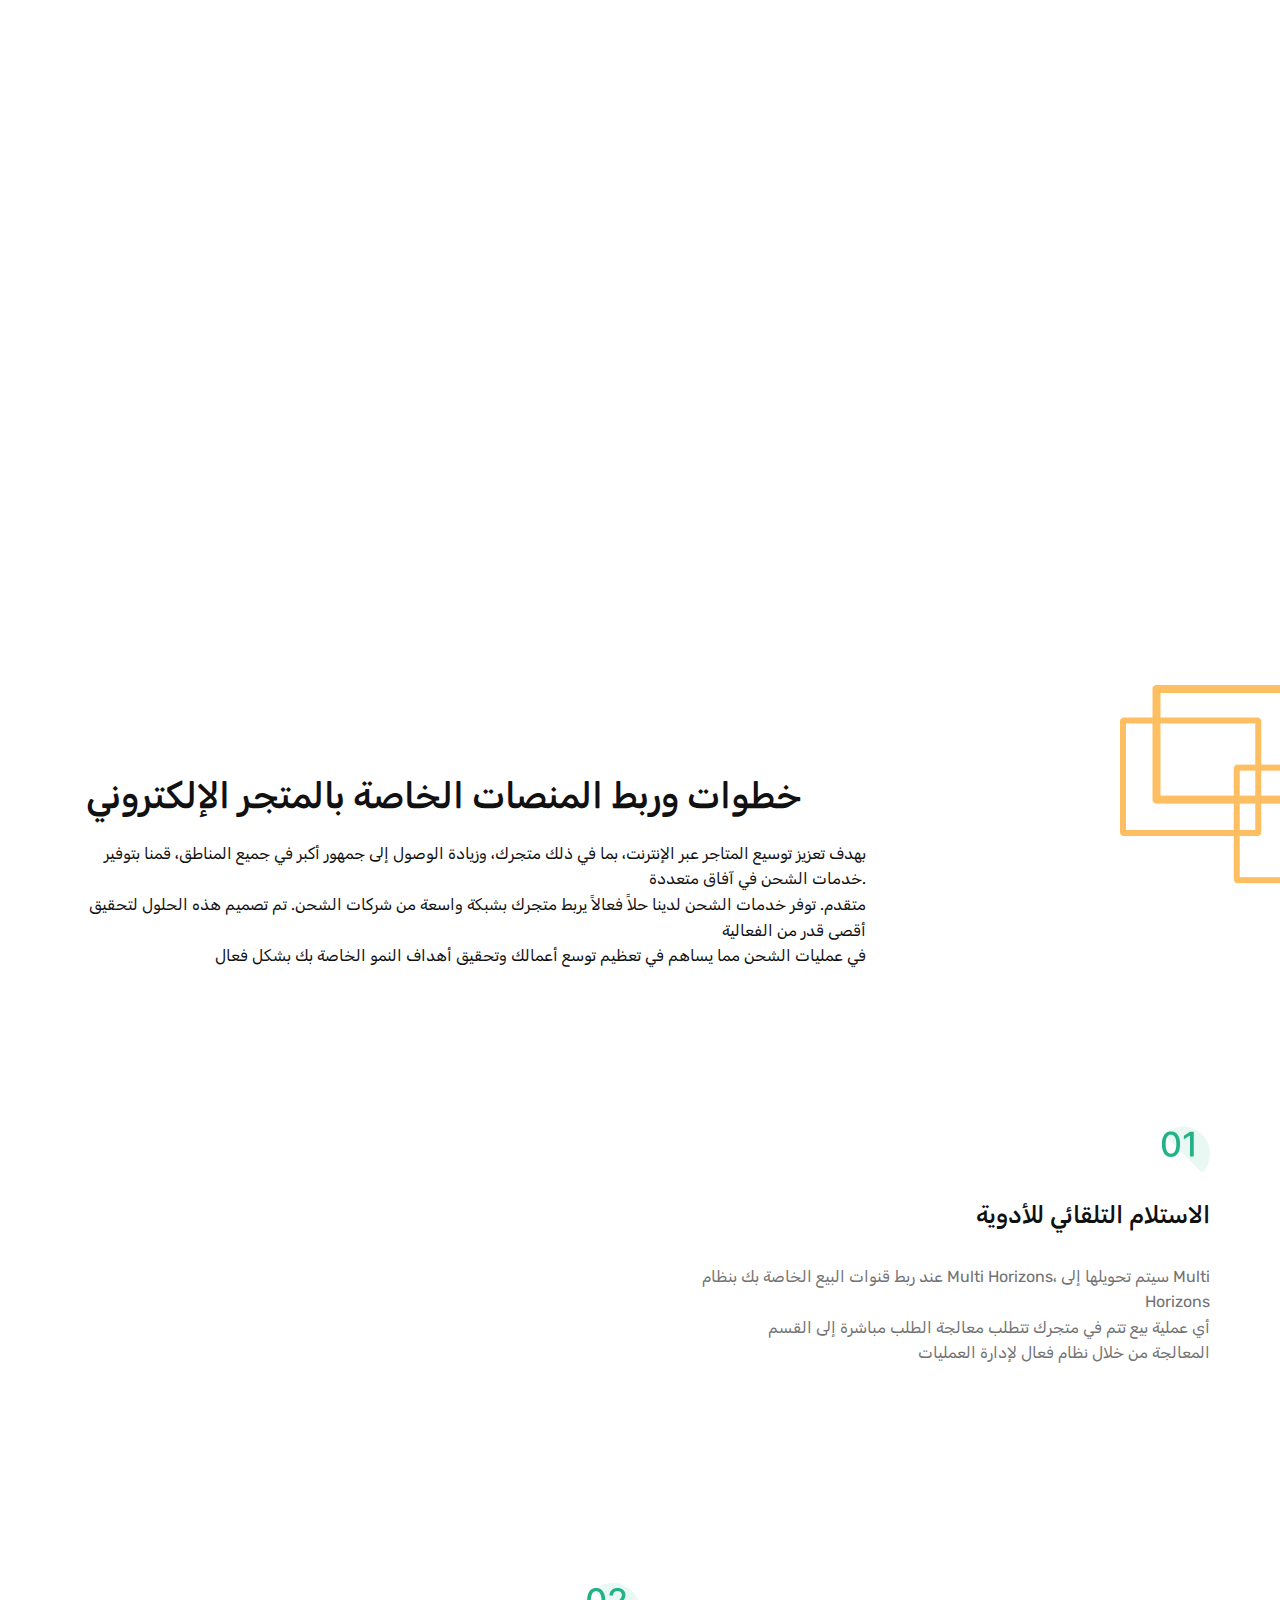
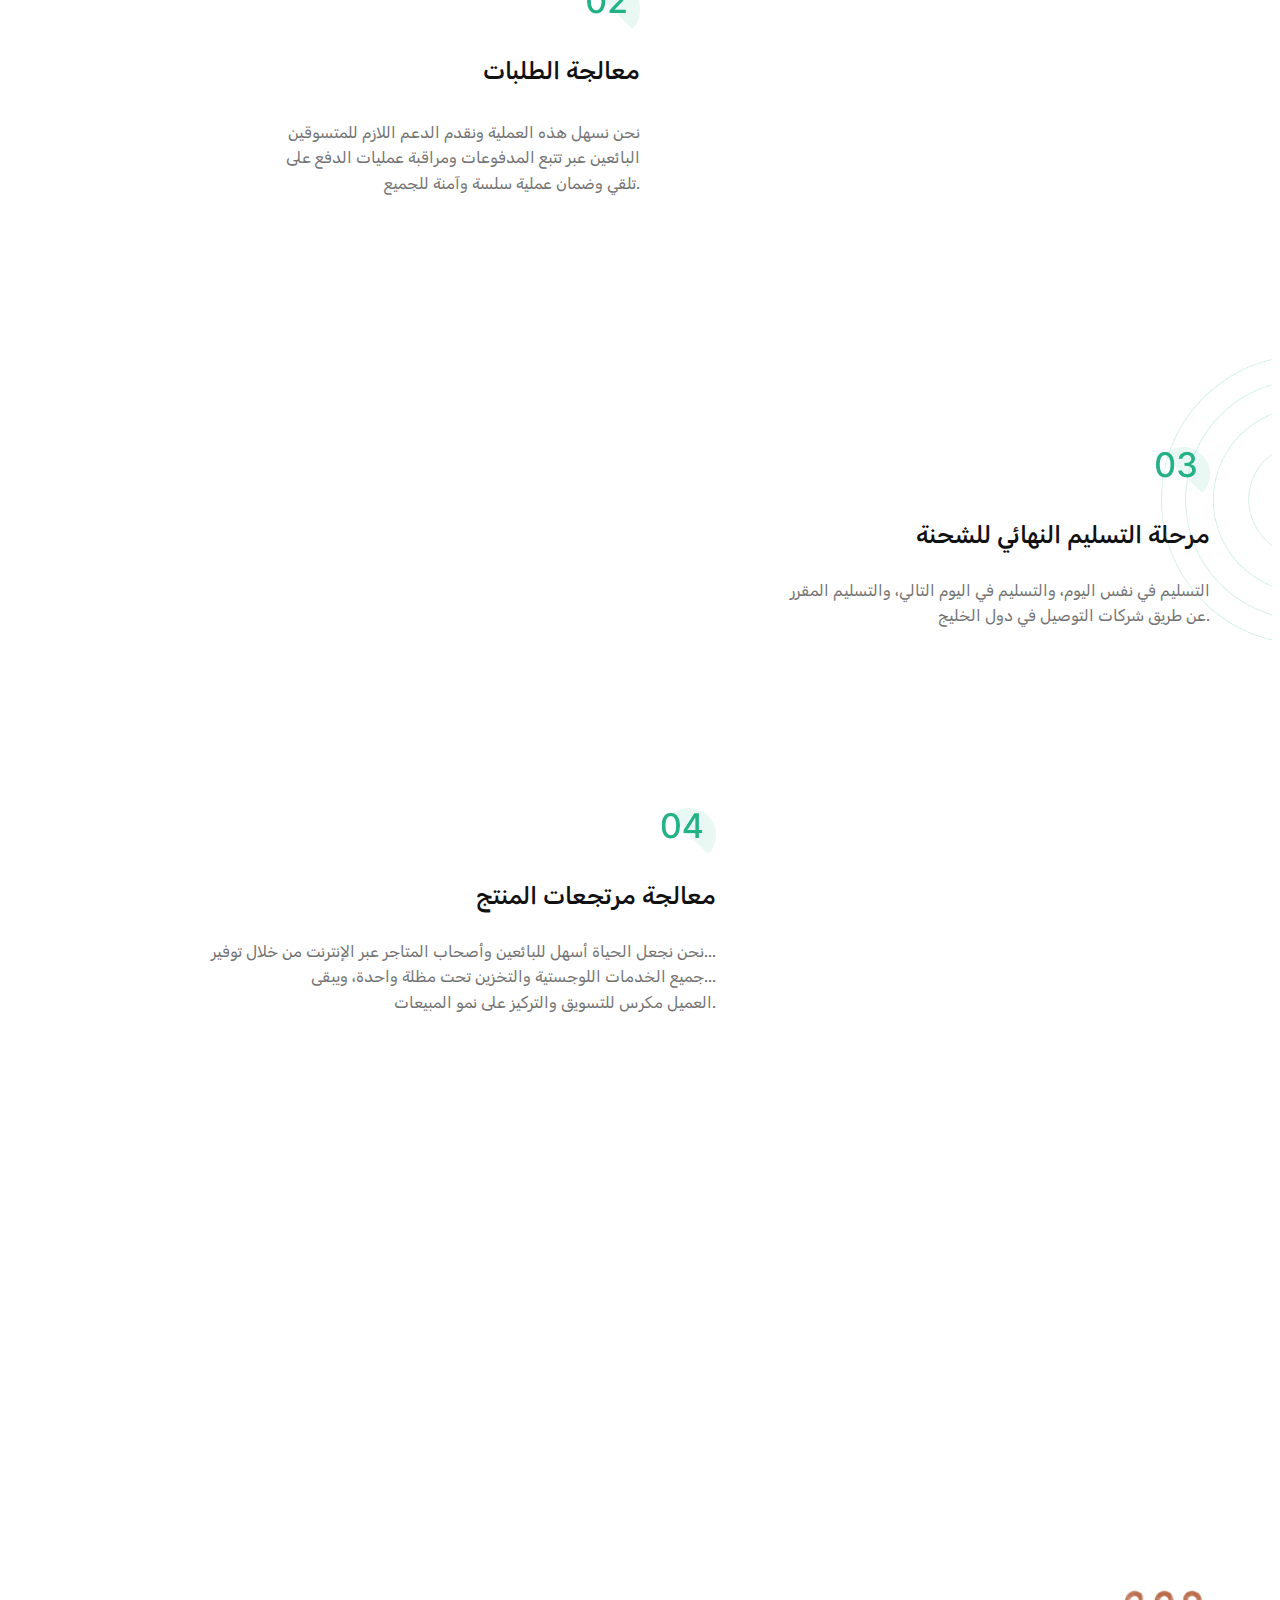
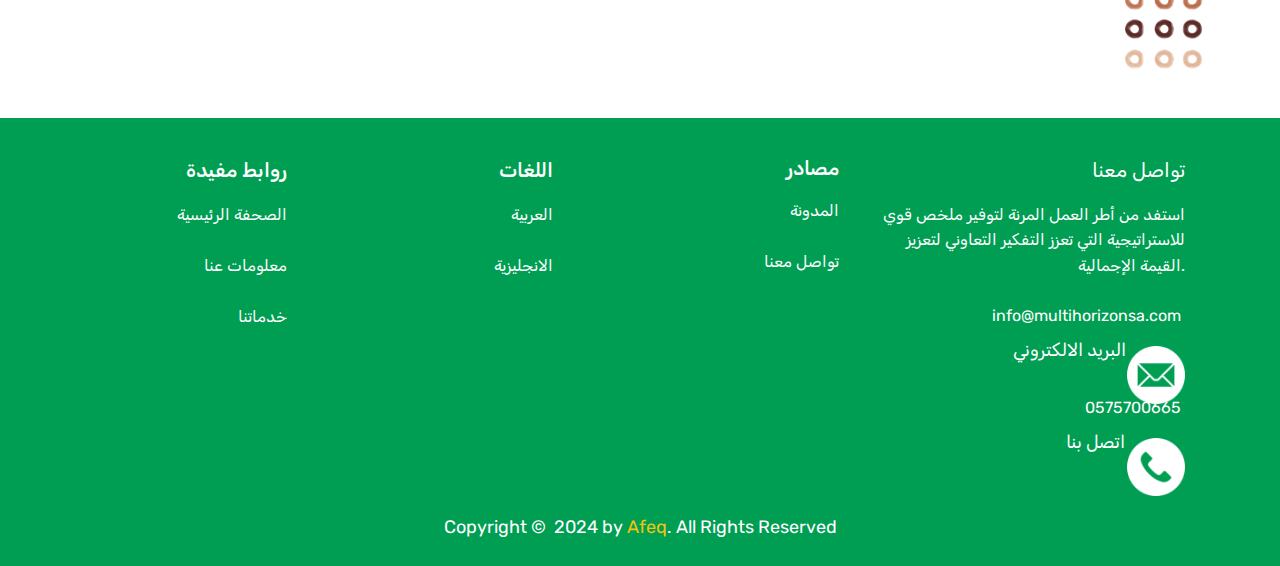
==== commit 76585a8f: "add" ====
--- a/index.html
+++ b/index.html
@@ -6,9 +6,9 @@
   <meta charset="utf-8">
   <meta name="keywords" content="">
   <meta name="description" content="">
-  <title>Home</title>
-  <link rel="stylesheet" href="Bootstrap/Bootstrap.css" media="screen">
-  <link rel="stylesheet" href="CSS/Home.css" media="screen">
+  <title>Home_AR</title>
+  <link rel="stylesheet" href="Pages/Arabic/Bootstrap.css" media="screen">
+  <link rel="stylesheet" href="CSS/Home_AR.css" media="screen">
   <script class="u-script" type="text/javascript" src="JS/jquery.js" defer=""></script>
   <script class="u-script" type="text/javascript" src="Bootstrap/Bootstrap.js" defer=""></script>
   <link id="u-theme-google-font" rel="stylesheet"
@@ -18,45 +18,44 @@
   <meta name="theme-color" content="#478ac9">
   <meta name="twitter:site" content="@">
   <meta name="twitter:card" content="summary_large_image">
-  <meta name="twitter:title" content="Home">
+  <meta name="twitter:title" content="Home_AR">
   <meta name="twitter:description" content="edua">
-  <meta property="og:title" content="Home">
+  <meta property="og:title" content="Home_AR">
   <meta property="og:description" content="">
   <meta property="og:type" content="website">
   <meta data-intl-tel-input-cdn-path="intlTelInput/">
 </head>
 
-<body data-home-page="index.html" data-home-page-title="Home" data-path-to-root="./" data-include-products="false"
-  class="u-body u-xxl-mode" data-lang="en">
+<body data-path-to-root="./" data-include-products="false" class="u-body u-xxl-mode" data-lang="en">
   <header
     class=" u-border-no-bottom u-border-no-left u-border-no-right u-border-no-top u-clearfix u-header u-section-row-container"
-    id="sec-2c72" style="background-image: none">
+    id="sec-569d" style="background-image: none">
     <div class="u-section-rows">
       <div class="u-custom-color-1 u-section-row u-section-row-1" id="sec-4f0b">
         <div class="u-clearfix u-sheet u-sheet-1">
           <p class="u-text u-text-default u-text-1">
             <a class="u-active-none u-border-none u-btn u-button-link u-button-style u-hover-feature u-hover-none u-none u-text-body-alt-color u-text-hover-custom-color-2 u-btn-1"
-              href="Pages/Arabic/Home_AR.html"><span class="u-file-icon u-icon u-text-white u-icon-1"><img
-                  src="images/3083741-1a2d1438.png" alt=""></span>&nbsp;Arabic
+              href="Pages/English/index.html"><span class="u-file-icon u-icon u-text-white u-icon-1"><img
+                  src="../../images/3083741-1a2d1438.png" alt=""></span>&nbsp;English
             </a>
           </p>
           <div class="u-social-icons u-spacing-14 u-social-icons-1">
             <a class="u-social-url" title="linkedin" target="_blank" href="https://linkedin.com/name"><span
                 class="u-file-icon u-icon u-social-facebook u-social-icon u-text-white u-icon-2"><img
-                  src="images/61109-ade63174.png" alt=""></span>
+                  src="../../images/61109-ade63174.png" alt=""></span>
             </a>
             <a class="u-social-url" title="instagram" target="_blank" href="https://instagram.com/name"><span
                 class="u-file-icon u-icon u-social-icon u-social-instagram u-text-white u-icon-3"><img
-                  src="images/1419647-9241099b.png" alt=""></span>
+                  src="../../images/1419647-9241099b.png" alt=""></span>
             </a>
             <a class="u-social-url" title="twitter" target="_blank" href="https://twitter.com/name"><span
                 class="u-file-icon u-icon u-social-icon u-social-twitter u-text-white u-icon-4"><img
-                  src="images/5968830-4a66c183.png" alt=""></span>
+                  src="../../images/5968830-4a66c183.png" alt=""></span>
             </a>
           </div>
           <h3 class="u-custom-font u-headline u-hidden-sm u-hidden-xs u-text u-text-default u-text-2">
             <a class="u-active-none u-border-none u-btn u-button-link u-button-style u-hover-feature u-hover-none u-none u-text-body-alt-color u-text-hover-custom-color-2 u-btn-2"
-              href="Pages/English/Contact-Us.html"> Call Us : 0575700665 - Mail Us : info@multihorizonsa.com</a>
+              href="Pages/Arabic/About-Us_AR.html"> info@multihorizonsa.com : رقم الهاتف : 0575700665 - البريد الالكتروني </a>
           </h3>
         </div>
 
@@ -69,12 +68,12 @@
       <div class="u-clearfix u-section-row u-sticky u-sticky-93d3 u-white u-section-row-2" data-animation-name=""
         data-animation-duration="0" data-animation-delay="0" data-animation-direction="" id="sec-5144">
         <div class="u-clearfix u-sheet u-sheet-2">
-          <a href="index.html" class="u-align-left-xs u-image u-logo u-image-1" data-image-width="150"
+          <a href="index.html" class="u-align-right u-image u-logo u-image-1" data-image-width="150"
             data-image-height="68" title="Home">
-            <img src="images/Logo21.png" class="u-logo-image u-logo-image-1">
+            <img src="../../images/Logo21.png" class="u-logo-image u-logo-image-1">
           </a>
           <nav
-            class="u-align-center-lg u-align-center-xl u-align-center-xxl u-align-right-md u-align-right-sm u-align-right-xs u-menu u-menu-one-level u-offcanvas u-menu-1">
+            class="u-align-center-lg u-align-center-xl u-align-center-xxl u-align-left-md u-align-left-sm u-align-left-xs u-menu u-menu-one-level u-menu-open-right u-offcanvas u-menu-1">
             <div class="menu-collapse u-custom-font"
               style="font-size: 1rem; letter-spacing: 0px; font-family: Rubik; font-weight: 500;">
               <a class="u-button-style u-custom-active-color u-custom-color u-custom-hover-color u-custom-left-right-menu-spacing u-custom-padding-bottom u-custom-text-active-color u-custom-text-hover-color u-custom-top-bottom-menu-spacing u-nav-link u-text-active-palette-1-base u-text-hover-palette-2-base"
@@ -95,21 +94,25 @@
             <div class="u-custom-menu u-nav-container">
               <ul class="u-custom-font u-nav u-unstyled u-nav-1">
                 <li class="u-nav-item"><a
+                  class="u-active-custom-color-4 u-button-style u-hover-custom-color-4 u-nav-link u-text-active-white u-text-hover-white u-white"
+                  href="tel:0575700665" style="padding: 10px 20px;">اتصل بنا</a>
+              </li>
+                <li class="u-nav-item"><a
                     class="u-active-custom-color-4 u-button-style u-hover-custom-color-4 u-nav-link u-text-active-white u-text-hover-white u-white"
-                    href="index.html" style="padding: 10px 20px;">Home</a>
+                    href="Pages/Arabic/Blog_AR.html" style="padding: 10px 20px;">المدونة</a>
                 </li>
                 <li class="u-nav-item"><a
-                    class="u-active-custom-color-4 u-button-style u-hover-custom-color-4 u-nav-link u-text-active-white u-text-hover-white u-white"
-                    href="Pages/English/Our-services.html" style="padding: 10px 20px;">Our services</a>
-                </li>
+                  class="u-active-custom-color-4 u-button-style u-hover-custom-color-4 u-nav-link u-text-active-white u-text-hover-white u-white"
+                  href="Pages/Arabic/About-Us_AR.html" style="padding: 10px 20px;">معلومات عنا</a>
+              </li>
                 <li class="u-nav-item"><a
-                    class="u-active-custom-color-4 u-button-style u-hover-custom-color-4 u-nav-link u-text-active-white u-text-hover-white u-white"
-                    href="Pages/English/About-Us.html" style="padding: 10px 20px;">About Us</a>
-                </li>
+                  class="u-active-custom-color-4 u-button-style u-hover-custom-color-4 u-nav-link u-text-active-white u-text-hover-white u-white"
+                  href="Pages/Arabic/Our-services_AR.html" style="padding: 10px 20px;">خدماتنا</a>
+              </li>
                 <li class="u-nav-item"><a
-                    class="u-active-custom-color-4 u-button-style u-hover-custom-color-4 u-nav-link u-text-active-white u-text-hover-white u-white"
-                    href="Pages/English/Blog.html" style="padding: 10px 20px;">Blog</a>
-                </li>
+                  class="u-active-custom-color-4 u-button-style u-hover-custom-color-4 u-nav-link u-text-active-white u-text-hover-white u-white"
+                  href="index.html" style="padding: 10px 20px;">الصفحة الرئيسية</a>
+              </li>
               </ul>
             </div>
             <div class="u-custom-menu u-nav-container-collapse">
@@ -117,18 +120,14 @@
                 <div class="u-inner-container-layout u-sidenav-overflow">
                   <div class="u-menu-close"></div>
                   <ul
-                    class="u-align-center u-nav u-popupmenu-items u-text-active-custom-color-6 u-text-hover-custom-color-4 u-unstyled u-nav-2">
-                    <li class="u-nav-item"><a class="u-button-style u-nav-link" href="index.html"
-                        style="padding-top: 16px; padding-bottom: 16px;">Home</a>
+                    class="u-align-center u-nav u-popupmenu-items u-text-active-custom-color-5 u-text-hover-custom-color-4 u-unstyled u-nav-2">
+                    <li class="u-nav-item"><a class="u-button-style u-nav-link" href="index.html">الصفحة الرئيسية</a>
                     </li>
-                    <li class="u-nav-item"><a class="u-button-style u-nav-link" href="Pages/English/Our-services.html"
-                        style="padding-top: 16px; padding-bottom: 16px;">Our services</a>
+                    <li class="u-nav-item"><a class="u-button-style u-nav-link" href="Pages/Arabic/Our-services_AR.html">خدماتنا</a>
                     </li>
-                    <li class="u-nav-item"><a class="u-button-style u-nav-link" href="Pages/English/About-Us.html"
-                        style="padding-top: 16px; padding-bottom: 16px;">About Us</a>
+                    <li class="u-nav-item"><a class="u-button-style u-nav-link" href="Pages/Arabic/About-Us_AR.html">معلومات عنا</a>
                     </li>
-                    <li class="u-nav-item"><a class="u-button-style u-nav-link" href="Pages/English/Blog.html"
-                        style="padding-top: 16px; padding-bottom: 16px;">Blog</a>
+                    <li class="u-nav-item"><a class="u-button-style u-nav-link" href="Pages/Arabic/Blog_AR.html">المدونة</a>
                     </li>
                   </ul>
                 </div>
@@ -136,9 +135,9 @@
               <div class="u-black u-menu-overlay u-opacity u-opacity-70"></div>
             </div>
           </nav>
-          <a href="Pages/English/Contact-Us.html"
-            class="u-align-center-md u-align-center-sm u-align-center-xs u-align-right-lg u-align-right-xl u-align-right-xxl u-border-none u-btn u-button-style u-custom-font u-gradient u-hidden-md u-hidden-sm u-hidden-xs u-hover-custom-color-2 u-hover-feature u-none u-text-hover-custom-color-1 u-btn-3">
-            Contact Us</a>
+          <a href="Pages/Arabic/Contact-Us_AR.html"
+            class="u-align-center-md u-align-center-sm u-align-center-xs u-align-left-lg u-align-left-xl u-align-left-xxl u-border-none u-btn u-button-style u-custom-font u-gradient u-hidden-md u-hidden-sm u-hidden-xs u-hover-custom-color-2 u-hover-feature u-none u-text-hover-custom-color-1 u-btn-3">تواصل
+            معنا </a>
         </div>
 
 
@@ -149,89 +148,82 @@
       </div>
     </div>
   </header>
+
   <section class="u-clearfix u-section-1" id="carousel_bab4">
-    <div class="u-clearfix u-sheet u-valign-middle-lg u-valign-middle-xs u-valign-middle-xxl u-sheet-1">
+    <div class="u-clearfix u-sheet u-valign-middle-lg u-valign-middle-xxl u-sheet-1">
       <div class="data-layout-selected u-clearfix u-expanded-width u-layout-wrap u-layout-wrap-1">
         <div class="u-layout">
           <div class="u-layout-row">
-            <div
-              class="u-align-left u-container-style u-layout-cell u-right-cell u-shape-rectangle u-size-36 u-layout-cell-1"
+            <div class="u-container-style u-layout-cell u-right-cell u-shape-rectangle u-size-24 u-layout-cell-1"
               data-animation-name="customAnimationIn" data-animation-duration="1500" data-animation-out="0">
-              <div class="u-container-layout u-valign-top u-container-layout-1">
-                <img
-                  class="u-align-left-lg u-align-left-md u-align-left-sm u-align-left-xl u-align-left-xs u-image u-image-contain u-image-default u-image-1"
-                  src="images/431.png" alt="" data-image-width="582" data-image-height="475">
-                <p class="u-align-left u-custom-font u-text u-text-1" data-animation-name="flipIn"
-                  data-animation-duration="1000" data-animation-delay="750" data-animation-direction="X"> Logistics
-                  &amp; Supply Chain Solutions </p>
-                <p class="u-align-left u-custom-font u-text u-text-2">
-                  <span class="u-text-custom-color-1">Store </span> and transport your <br>products with special
-                  car​e<br>
-                </p>
-                <p class="u-align-left u-custom-font u-text u-text-3"> If you are looking for a logistics partner you
-                  can rely on, there is no better choice than Afaq Logistics Company<span
-                    style="font-size: 1rem;"></span>
-                </p>
-                <a href="Pages/English/About-Us.html"
-                  class="u-align-left u-border-active-palette-3-base u-border-hover-palette-3-base u-border-none u-btn u-button-style u-custom-font u-gradient u-hover-feature u-hover-white u-none u-text-hover-black u-text-white u-btn-1">
-                  Explore More</a>
-                <img class="u-image u-image-contain u-image-default u-preserve-proportions u-image-2"
-                  src="images/32015392.png" alt="" data-image-width="143" data-image-height="67">
-              </div>
-            </div>
-            <div class="u-container-style u-layout-cell u-left-cell u-size-24 u-layout-cell-2"
+              <div class="u-container-layout u-container-layout-1">
+                <img class="u-image u-image-contain u-image-default u-preserve-proportions u-image-1"
+                  src="../../images/Frame8.png" alt="" data-image-width="216" data-image-height="216">
+                <img class="u-image u-image-default u-image-2" src="../../images/Rectangle1.png" alt=""
+                  data-image-width="341" data-image-height="421">
+                <img class="custom-expanded u-image u-image-3" src="../../images/handsome-delivery-man-with-boxes11.png"
+                  data-image-width="404" data-image-height="552">
+              </div>
+            </div>
+            <div class="u-align-left u-container-style u-layout-cell u-left-cell u-size-36 u-layout-cell-2"
               data-animation-name="customAnimationIn" data-animation-duration="1500" data-animation-delay="500"
               data-animation-out="0">
               <div class="u-container-layout u-container-layout-2">
-                <img class="u-image u-image-contain u-image-default u-preserve-proportions u-image-3"
-                  src="images/Frame8.png" alt="" data-image-width="216" data-image-height="216">
-                <img class="u-image u-image-default u-image-4" src="images/Rectangle1.png" alt="" data-image-width="341"
-                  data-image-height="421">
-                <img class="custom-expanded u-image u-image-5" src="images/handsome-delivery-man-with-boxes11.png"
-                  data-image-width="404" data-image-height="552">
-              </div>
-            </div>
-          </div>
-        </div>
-      </div>
-    </div>
-
-  </section>
-  <section class="u-clearfix u-valign-middle-md u-valign-middle-sm u-valign-middle-xs u-section-2" id="carousel_89f4">
-    <img class="u-image u-image-contain u-image-default u-preserve-proportions u-image-1" src="images/3201a5392.png"
-      alt="" data-image-width="205" data-image-height="209">
+                <img
+                  class="u-align-left-lg u-align-left-md u-align-left-sm u-align-left-xl u-align-left-xs u-image u-image-contain u-image-default u-image-4"
+                  src="../../images/431.png" alt="" data-image-width="582" data-image-height="475">
+                <p class="u-align-right u-custom-font u-text u-text-1" data-animation-name="flipIn"
+                  data-animation-duration="1000" data-animation-delay="750" data-animation-direction="X"> حلول الخدمات
+                  اللوجستية وسلسلة التوريد</p>
+                <p class="u-align-right u-custom-font u-text u-text-2">
+                  <span class="u-text-palette-1-base">تخزين </span>ونقل الخاص بك <br>المنتجات بعناية خاصة<br>
+                </p>
+                <p class="u-align-right u-custom-font u-text u-text-3"> إذا كنت تبحث عن شريك لوجستي يمكنك الاعتماد عليه،
+                  فلا يوجد خيار أفضل من شركة آفاق اللوجستية</p>
+                <a href="Pages/Arabic/About-Us_AR.html"
+                  class="u-align-right u-border-active-palette-3-base u-border-hover-palette-3-base u-border-none u-btn u-button-style u-custom-font u-gradient u-hover-feature u-hover-white u-none u-text-hover-black u-text-white u-btn-1">
+                  اكتشف المزيد</a>
+                <img class="u-image u-image-contain u-image-default u-preserve-proportions u-image-5"
+                  src="../../images/32015392.png" alt="" data-image-width="143" data-image-height="67">
+              </div>
+            </div>
+          </div>
+        </div>
+      </div>
+    </div>
+
+  </section>
+  <section class="u-clearfix u-valign-middle-md u-section-2" id="carousel_89f4">
+    <img class="u-image u-image-contain u-image-default u-preserve-proportions u-image-1"
+      src="../../images/3201a5392.png" alt="" data-image-width="205" data-image-height="209">
     <div class="custom-expanded data-layout-selected u-clearfix u-layout-wrap u-layout-wrap-1">
       <div class="u-layout">
         <div class="u-layout-row">
           <div
-            class="u-container-style u-image u-layout-cell u-right-cell u-shape-rectangle u-size-25-lg u-size-25-md u-size-25-sm u-size-25-xl u-size-25-xs u-size-34-xxl u-image-2"
-            data-animation-name="customAnimationIn" data-animation-duration="1500" data-image-width="465"
-            data-image-height="541" data-animation-out="0">
-            <div class="u-container-layout u-valign-top u-container-layout-1"></div>
-          </div>
-          <div
-            class="u-align-left u-container-style u-layout-cell u-left-cell u-size-26-xxl u-size-35-lg u-size-35-md u-size-35-sm u-size-35-xl u-size-35-xs u-layout-cell-2"
-            data-animation-name="customAnimationIn" data-animation-duration="1500" data-animation-delay="500"
-            data-animation-out="0">
-            <div
-              class="u-container-layout u-valign-top-lg u-valign-top-md u-valign-top-sm u-valign-top-xs u-container-layout-2">
-              <h2 class="u-align-left u-custom-font u-text u-text-1" data-animation-name="flipIn"
+            class="u-align-left u-container-align-right u-container-style u-layout-cell u-right-cell u-shape-rectangle u-size-35-lg u-size-35-md u-size-35-sm u-size-35-xl u-size-35-xs u-size-59-xxl u-layout-cell-1"
+            data-animation-name="customAnimationIn" data-animation-duration="1500" data-animation-out="0">
+            <div
+              class="u-container-layout u-valign-top-lg u-valign-top-md u-valign-top-sm u-valign-top-xs u-container-layout-1">
+              <h2 class="u-align-right u-custom-font u-text u-text-1" data-animation-name="flipIn"
                 data-animation-duration="1000" data-animation-delay="750" data-animation-direction="X"
-                data-animation-out="0"> ABOUT US<br>
-              </h2>
-              <p class="u-align-left u-custom-font u-text u-text-custom-color-5 u-text-2"> We are a company specialized
-                in providing storage and transportation services for products that require special care in accordance
-                with the requirements of the Food and Drug Authority. <br>
-                <br>We are not just a logistics company, we consider ourselves a trained team that works in harmony to
-                develop the logistics industry and supply chains for products that require special attention. We are
-                proud of our long history, which extends over several years of experience and specialization in the
-                fields of storage and distribution<br>
+                data-animation-out="0">معلومات عنا </h2>
+              <p class="u-align-right u-custom-font u-text u-text-custom-color-5 u-text-2"> نحن شركة متخصصة في تقديم
+                خدمات التخزين والنقل للمنتجات التي تتطلب رعاية خاصة وفقاً لاشتراطات هيئة الغذاء والدواء. <br>
+                <br>نحن لسنا مجرد شركة لوجستية، بل نعتبر أنفسنا فريقًا مدربًا يعمل بتناغم لتطوير صناعة الخدمات اللوجستية
+                وسلاسل التوريد للمنتجات التي تتطلب اهتمامًا خاصًا. نحن فخورون بتاريخنا الطويل الذي يمتد على مدى عدة
+                سنوات من الخبرة والتخصص في مجالات التخزين والتوزيع<br>
               </p>
-              <a href="Pages/English/About-Us.html"
-                class="u-align-left u-border-active-palette-3-base u-border-hover-palette-3-base u-btn u-button-style u-custom-font u-gradient u-hover-feature u-hover-white u-none u-text-hover-black u-text-white u-btn-1"
+              <a href="Pages/Arabic/About-Us_AR.html"
+                class="u-align-right u-border-active-palette-3-base u-border-hover-palette-3-base u-btn u-button-style u-custom-font u-gradient u-hover-feature u-hover-white u-none u-text-hover-black u-text-white u-btn-1"
                 data-animation-name="" data-animation-duration="0" data-animation-delay="0" data-animation-direction="">
-                Read More</a>
-            </div>
+                اقرأ المزيد</a>
+            </div>
+          </div>
+          <div
+            class="u-container-style u-image u-layout-cell u-left-cell u-size-1-xxl u-size-25-lg u-size-25-md u-size-25-sm u-size-25-xl u-size-25-xs u-image-2"
+            data-animation-name="customAnimationIn" data-animation-duration="1500" data-animation-delay="500"
+            data-animation-out="0" data-image-width="465" data-image-height="541">
+            <div class="u-container-layout u-valign-top u-container-layout-2"></div>
           </div>
         </div>
       </div>
@@ -240,80 +232,87 @@
   <section class="u-align-left u-clearfix u-container-align-center u-section-3" id="carousel_2b68">
     <div class="u-clearfix u-sheet u-sheet-1">
       <h2 class="u-align-center u-custom-font u-text u-text-1" data-animation-name="customAnimationIn"
-        data-animation-duration="1500" data-animation-delay="0" data-animation-out="0">
-        <span class="u-text-custom-color-6">Our </span> Services
-      </h2>
+        data-animation-duration="1500" data-animation-delay="0" data-animation-out="0"> خدماتنا </h2>
       <div class="u-expanded-width u-list u-list-1">
         <div class="u-repeater u-repeater-1">
           <div
-            class="u-align-left u-container-style u-custom-item u-hover-feature u-list-item u-radius u-repeater-item u-shape-round u-white u-list-item-1"
+            class="u-align-left u-container-align-right u-container-style u-custom-item u-list-item u-radius u-repeater-item u-shape-round u-white u-list-item-1"
             data-animation-name="customAnimationIn" data-animation-duration="1500" data-animation-delay="500"
             data-animation-out="0">
             <div class="u-container-layout u-similar-container u-container-layout-1"><span
-                class="u-align-left u-border-1 u-border-grey-15 u-file-icon u-icon u-icon-circle u-white u-icon-1"><img
-                  src="images/smart-retail_94110551.png" alt=""></span>
-              <h4 class="u-align-left u-custom-font u-text u-text-2"> Electronic store services</h4>
-              <p class="u-align-left u-custom-font u-custom-item u-text u-text-grey-40 u-text-3"> We improve your
-                business and meet your store's needs, starting from storing, receiving orders, preparing them, packaging
-                them, and finally shipping them with high quality.</p>
-            </div>
-          </div>
-          <div
-            class="u-align-left u-container-style u-custom-color-8 u-custom-item u-list-item u-radius u-repeater-item u-shape-round u-list-item-2"
+                class="u-align-right u-border-1 u-border-grey-15 u-file-icon u-icon u-icon-circle u-white u-icon-1"><img
+                  src="../../images/smart-retail_94110551.png" alt=""></span>
+              <h4 class="u-align-right u-custom-font u-text u-text-2"> خدمات المتاجر الإلكترونية</h4>
+              <p class="u-align-right u-custom-font u-custom-item u-text u-text-grey-40 u-text-3"> نعمل
+                على تحسين أعمالك وتلبية احتياجات متجرك، بدءاً من التخزين، واستلام الطلبات، وتجهيزها، وتعبئتها، وأخيراً
+                شحنها بجودة عالية.</p>
+            </div>
+          </div>
+          <div
+            class="u-align-left u-container-align-right u-container-style u-custom-color-8 u-custom-item u-list-item u-radius u-repeater-item u-shape-round u-list-item-2"
             data-animation-name="customAnimationIn" data-animation-duration="1500" data-animation-delay="500"
             data-animation-out="0">
             <div class="u-container-layout u-similar-container u-container-layout-2"><span
-                class="u-align-left u-border-1 u-border-grey-15 u-file-icon u-icon u-icon-circle u-white u-icon-2"><img
-                  src="images/thermostat_133124011.png" alt=""></span>
-              <h4 class="u-align-left u-custom-font u-text u-text-4"> Logistics and temperature control services</h4>
-              <p class="u-align-left u-custom-font u-custom-item u-text u-text-5"> We provide integrated logistical
-                services to all commercial entities and establishments in storing all types and sizes of products in our
-                warehouses and shipping them to their customers. We strictly adhere to the standards of the Food and
-                Drug Authority.</p>
-            </div>
-          </div>
-          <div
-            class="u-align-left u-container-align-center u-container-style u-custom-item u-hover-feature u-list-item u-radius u-repeater-item u-shape-round u-white u-list-item-3"
+                class="u-align-right u-border-1 u-border-grey-15 u-file-icon u-icon u-icon-circle u-white u-icon-2"><img
+                  src="../../images/thermostat_133124011.png" alt=""></span>
+              <h4 class="u-align-right u-custom-font u-text u-text-4"> الخدمات اللوجستية والتحكم في درجة
+                الحرارة</h4>
+              <p class="u-align-right u-custom-font u-custom-item u-text u-text-5"> نقدم خدمات لوجستية متكاملة لجميع
+                الجهات والمؤسسات التجارية في تخزين كافة أنواع وأحجام المنتجات في مستودعاتنا وشحنها لعملائها. نحن نلتزم
+                بدقة بمعايير هيئة الغذاء والدواء.</p>
+            </div>
+          </div>
+          <div
+            class="u-align-left u-container-align-right u-container-style u-custom-item u-list-item u-radius u-repeater-item u-shape-round u-white u-list-item-3"
             data-animation-name="customAnimationIn" data-animation-duration="1500" data-animation-delay="500"
             data-animation-out="0">
             <div class="u-container-layout u-similar-container u-container-layout-3"><span
-                class="u-align-left u-border-1 u-border-grey-15 u-file-icon u-icon u-icon-circle u-white u-icon-3"><img
-                  src="images/truck_136529031.png" alt=""></span>
-              <h4 class="u-align-left u-custom-font u-text u-text-6"> Fast delivery - same day delivery</h4>
-              <p class="u-align-left u-custom-font u-custom-item u-text u-text-grey-40 u-text-7"> We all don't like to
-                upset our customers and take a long time, so we have express delivery and same-day delivery services. We
-                cover all regions of the Kingdom of Saudi Arabia. We also offer delivery service in the Gulf</p>
-            </div>
-          </div>
-          <div
-            class="u-align-left u-container-align-center u-container-style u-custom-item u-hover-feature u-list-item u-radius u-repeater-item u-shape-round u-white u-list-item-4"
+                class="u-align-right u-border-1 u-border-grey-15 u-file-icon u-icon u-icon-circle u-white u-icon-3"><img
+                  src="../../images/truck_136529031.png" alt=""></span>
+              <h4 class="u-align-right u-custom-font u-text u-text-6"> تسليم سريع - التسليم في نفس اليوم
+              </h4>
+              <p class="u-align-right u-custom-font u-custom-item u-text u-text-grey-40 u-text-7">
+                جميعنا لا نحب إزعاج عملائنا واستغراق وقت طويل، لذلك لدينا خدمات التوصيل السريع والتوصيل في نفس اليوم.
+                نحن نغطي جميع مناطق المملكة العربية السعودية. كما نقدم خدمة التوصيل في الخليج</p>
+            </div>
+          </div>
+          <div
+            class="u-align-left u-container-align-right u-container-style u-custom-item u-list-item u-radius u-repeater-item u-shape-round u-white u-list-item-4"
             data-animation-name="customAnimationIn" data-animation-duration="1500" data-animation-delay="500"
             data-animation-out="0">
             <div class="u-container-layout u-similar-container u-container-layout-4"><span
-                class="u-align-left u-border-1 u-border-grey-15 u-file-icon u-icon u-icon-circle u-white u-icon-4"><img
-                  src="images/supplies_48571531.png" alt=""></span>
-              <h4 class="u-align-left u-custom-font u-text u-text-8"> Storage for unauthorized persons licensed by the
-                Food and Drug Administration</h4>
-              <p class="u-align-left u-custom-font u-custom-item u-text u-text-grey-40 u-text-9"> Storage spaces
-                according to your needs in our warehouses equipped with high quality in accordance with the standards of
-                the Saudi Food and Drug Authority in the Kingdom.</p>
-            </div>
-          </div>
-        </div>
-      </div>
-    </div>
+                class="u-align-right u-border-1 u-border-grey-15 u-file-icon u-icon u-icon-circle u-white u-icon-4"><img
+                  src="../../images/supplies_48571531.png" alt=""></span>
+              <h4 class="u-align-right u-custom-font u-text u-text-8"> التخزين للأشخاص غير المرخص لهم من
+                هيئة الغذاء والدواء</h4>
+              <p class="u-align-right u-custom-font u-custom-item u-text u-text-grey-40 u-text-9">
+                مساحات تخزين حسب احتياجاتك في مستودعاتنا المجهزة بجودة عالية وفق معايير الهيئة العامة للغذاء والدواء
+                السعودية في المملكة.</p>
+            </div>
+          </div>
+        </div>
+      </div>
+    </div>
+
+
+
+
+
+
+
+
 
 
 
   </section>
   <section class="u-align-left u-clearfix u-section-4" id="carousel_5ef9">
     <div class="u-clearfix u-sheet u-sheet-1">
-      <img class="u-align-right u-hidden-xs u-image u-image-contain u-image-default u-preserve-proportions u-image-1"
-        src="images/Aerrow.png" alt="" data-image-width="97" data-image-height="44">
+      <img class="u-align-left u-hidden-xs u-image u-image-contain u-image-default u-preserve-proportions u-image-1"
+        src="../../images/Aerrow.png" alt="" data-image-width="97" data-image-height="44">
       <h2
-        class="u-align-center-xs u-align-left-lg u-align-left-md u-align-left-sm u-align-left-xl u-align-left-xxl u-custom-font u-text u-text-1"
+        class="u-align-center-xs u-align-right-lg u-align-right-md u-align-right-sm u-align-right-xl u-align-right-xxl u-custom-font u-text u-text-1"
         data-animation-name="customAnimationIn" data-animation-duration="1500" data-animation-delay="0"
-        data-animation-out="0"> What Our Customer Say</h2>
+        data-animation-out="0"> ماذا يقول عملائنا</h2>
       <div class="u-expanded-width-lg u-expanded-width-md u-expanded-width-sm u-expanded-width-xs u-list u-list-1">
         <div class="u-repeater u-repeater-1">
           <div
@@ -321,15 +320,16 @@
             data-animation-name="customAnimationIn" data-animation-duration="1500" data-animation-delay="500"
             data-animation-out="0">
             <div class="u-container-layout u-similar-container u-container-layout-1">
-              <img class="u-align-right u-image u-image-contain u-image-default u-preserve-proportions u-image-2"
-                src="images/ah3.png" alt="" data-image-width="73" data-image-height="73">
-              <h4 class="u-align-left u-custom-font u-text u-text-2"> Kathleen Smith</h4>
-              <h4 class="u-align-left u-custom-font u-text u-text-3"> Fuel Company</h4>
-              <p class="u-align-left u-custom-font u-custom-item u-text u-text-4"> Lorem ipsum dolor sit amet,
+              <img class="u-align-left u-image u-image-contain u-image-default u-preserve-proportions u-image-2"
+                src="../../images/ah3.png" alt="" data-image-width="73" data-image-height="73">
+              <h4 class="u-align-right u-custom-font u-text u-text-2"> كاثلين سميث</h4>
+              <h4 class="u-align-right u-custom-font u-text u-text-3"> شركة الوقود</h4>
+              <p class="u-align-right u-custom-font u-custom-item u-text u-text-4"> Lorem ipsum dolor sit amet,
                 consectetur adipiscing elit, sed do eiusmod tempor incididunt ut labore et dolore magna aliqua. Ut enim
                 ad minim veniam, quis nostrud exercitation ullamco laboris nisi ut aliquip ex ea</p>
-              <img class="u-image u-image-contain u-image-default u-preserve-proportions u-image-3"
-                src="images/Star.png" alt="" data-image-width="180" data-image-height="35">
+              <img
+                class="u-align-right-lg u-align-right-md u-align-right-sm u-align-right-xl u-align-right-xs u-image u-image-contain u-image-default u-preserve-proportions u-image-3"
+                src="../../images/Star.png" alt="" data-image-width="180" data-image-height="35">
             </div>
           </div>
           <div
@@ -337,15 +337,16 @@
             data-animation-name="customAnimationIn" data-animation-duration="1500" data-animation-delay="500"
             data-animation-out="0">
             <div class="u-container-layout u-similar-container u-container-layout-2">
-              <img class="u-align-right u-image u-image-contain u-image-default u-preserve-proportions u-image-4"
-                src="images/ah3.png" alt="" data-image-width="73" data-image-height="73">
-              <h4 class="u-align-left u-text u-text-5"> A culture of belonging</h4>
-              <h4 class="u-align-left u-custom-font u-text u-text-6"> Kathleen Smith</h4>
-              <p class="u-align-left u-custom-font u-custom-item u-text u-text-7"> Lorem ipsum dolor sit amet,
+              <img class="u-align-left u-image u-image-contain u-image-default u-preserve-proportions u-image-4"
+                src="../../images/ah3.png" alt="" data-image-width="73" data-image-height="73">
+              <h4 class="u-align-right u-text u-text-5"> ثقافة الانتماء</h4>
+              <h4 class="u-align-right u-custom-font u-text u-text-6"> كاثلين سميث</h4>
+              <p class="u-align-right u-custom-font u-custom-item u-text u-text-7"> Lorem ipsum dolor sit amet,
                 consectetur adipiscing elit, sed do eiusmod tempor incididunt ut labore et dolore magna aliqua. Ut enim
                 ad minim veniam, quis nostrud exercitation ullamco laboris nisi ut aliquip ex ea</p>
-              <img class="u-image u-image-contain u-image-default u-preserve-proportions u-image-5"
-                src="images/Star.png" alt="" data-image-width="180" data-image-height="35">
+              <img
+                class="u-align-right-lg u-align-right-md u-align-right-sm u-align-right-xl u-align-right-xs u-image u-image-contain u-image-default u-preserve-proportions u-image-5"
+                src="../../images/Star.png" alt="" data-image-width="180" data-image-height="35">
             </div>
           </div>
         </div>
@@ -355,16 +356,15 @@
   <section class="u-align-left u-clearfix u-container-align-center u-custom-color-10 u-section-5" id="sec-77fb">
     <div class="u-clearfix u-sheet u-valign-middle-lg u-valign-middle-xl u-valign-middle-xxl u-sheet-1">
       <h2 class="u-align-center u-custom-font u-text u-text-1" data-animation-name="customAnimationIn"
-        data-animation-duration="1500" data-animation-delay="0" data-animation-out="0"> Sectors <span
-          class="u-text-palette-1-base">and </span>markets <span class="u-text-palette-1-base">we </span>serve
+        data-animation-duration="1500" data-animation-delay="0" data-animation-out="0"> القطاعات <span
+          class="u-text-palette-1-base">والأسواق </span>التي <span class="u-text-palette-1-base">نخدمها</span>
       </h2>
       <p class="u-align-center u-custom-font u-text u-text-custom-color-5 u-text-2" data-animation-name="fadeIn"
-        data-animation-duration="1000" data-animation-delay="0" data-animation-out="0"> Our logistics services are
-        distinguished by meeting the needs of customers in diverse markets that require special attention, as we strive
-        to provide comprehensive solutions to become a strong partner. <br>For our clients to grow and run their
-        businesses. From this standpoint, we specialize in storing products that fall under the classification of the
-        Food and Drug Authority in warehouses <br>Temperature and humidity are controlled to meet requirements for
-        maintaining product quality and safety.
+        data-animation-duration="1000" data-animation-delay="0" data-animation-out="0"> تتميز خدماتنا اللوجستية بتلبية
+        احتياجات العملاء في الأسواق المتنوعة التي تتطلب اهتمامًا خاصًا، حيث نسعى جاهدين لتقديم حلول شاملة لنصبح شريكًا
+        قويًا. <br>لكي يتمكن عملاؤنا من النمو وإدارة أعمالهم. ومن هذا المنطلق نحن متخصصون في تخزين المنتجات التي تندرج
+        تحت تصنيف هيئة الغذاء والدواء في المستودعات <br>يتم التحكم في درجة الحرارة والرطوبة لتلبية متطلبات الحفاظ على
+        جودة المنتج وسلامته.
       </p>
       <div class="u-expanded-width u-list u-list-1">
         <div class="u-repeater u-repeater-1">
@@ -373,36 +373,35 @@
             data-animation-name="customAnimationIn" data-animation-duration="1500" data-animation-delay="500"
             data-animation-out="0">
             <div class="u-container-layout u-similar-container u-container-layout-1"><span
-                class="u-align-left u-file-icon u-icon u-icon-1"><img src="images/cardnumaber.png" alt=""></span>
-              <h4 class="u-align-left u-custom-font u-text u-text-3"> High quality</h4>
-              <p class="u-align-left u-custom-font u-custom-item u-text u-text-4"> We guarantee you high quality, we
-                provide storage space without a minimum <br>In a strategic way that meets your business needs and at a
-                lower operational cost.
+                class="u-align-right u-file-icon u-icon u-icon-1"><img src="../../images/cardnumaber.png" alt=""></span>
+              <h4 class="u-align-right u-custom-font u-text u-text-3"> جودة عالية</h4>
+              <p class="u-align-right u-custom-font u-custom-item u-text u-text-4"> نضمن لك الجودة العالية، ونوفر مساحة
+                تخزينية دون حد أدنى <br>بطريقة استراتيجية تلبي احتياجات عملك وبتكلفة تشغيلية أقل.
               </p>
             </div>
           </div>
           <div
-            class="u-align-left u-container-style u-custom-item u-list-item u-radius u-repeater-item u-shape-round u-white u-list-item-2"
+            class="u-align-left u-container-align-right u-container-style u-custom-item u-list-item u-radius u-repeater-item u-shape-round u-white u-list-item-2"
             data-animation-name="customAnimationIn" data-animation-duration="1500" data-animation-delay="500"
             data-animation-out="0">
             <div class="u-container-layout u-similar-container u-container-layout-2"><span
-                class="u-align-left u-file-icon u-icon u-icon-2"><img src="images/cardnumber.png" alt=""></span>
-              <h4 class="u-align-left u-text u-text-5"> Save your time</h4>
-              <p class="u-align-left u-custom-item u-text u-text-6"> Allow us to scale your business, focus your energy
-                on growth, and let us manage <br>All storage, packaging and delivery operations are highly efficient for
-                you.
+                class="u-align-right u-file-icon u-icon u-icon-2"><img src="../../images/cardnumber.png" alt=""></span>
+              <h4 class="u-align-right u-custom-font u-text u-text-5"> توفير وقتك</h4>
+              <p class="u-align-right u-custom-font u-custom-item u-text u-text-6"> اسمح لنا بتوسيع نطاق أعمالك، وتركيز
+                طاقتك على النمو، ودعنا نتولى الإدارة <br>جميع عمليات التخزين والتعبئة والتسليم تتسم بالكفاءة العالية
+                بالنسبة لك.
               </p>
             </div>
           </div>
           <div
-            class="u-align-left u-container-align-center u-container-style u-custom-item u-list-item u-radius u-repeater-item u-shape-round u-white u-list-item-3"
+            class="u-align-left u-container-style u-custom-item u-list-item u-radius u-repeater-item u-shape-round u-white u-list-item-3"
             data-animation-name="customAnimationIn" data-animation-duration="1500" data-animation-delay="500"
             data-animation-out="0">
             <div class="u-container-layout u-similar-container u-container-layout-3"><span
-                class="u-align-left u-file-icon u-icon u-icon-3"><img src="images/caardnumber.png" alt=""></span>
-              <h4 class="u-align-left u-text u-text-7"> Avoid trouble</h4>
-              <p class="u-align-left u-custom-item u-text u-text-8"> We fulfill all FDA requirements on your behalf
-                <br>We guarantee quality storage and logistical services at international standards.
+                class="u-align-right u-file-icon u-icon u-icon-3"><img src="../../images/caardnumber.png" alt=""></span>
+              <h4 class="u-align-right u-custom-font u-text u-text-7"> تجنب المتاعب</h4>
+              <p class="u-align-right u-custom-font u-custom-item u-text u-text-8"> نحن نلبي جميع متطلبات إدارة الغذاء
+                والدواء نيابةً عنك <br>نحن نضمن جودة التخزين والخدمات اللوجستية بالمعايير الدولية.
               </p>
             </div>
           </div>
@@ -410,24 +409,21 @@
       </div>
     </div>
   </section>
-  <section class="u-align-left u-clearfix u-valign-middle-md u-valign-middle-xs u-section-6" id="sec-669f">
-    <img class="u-image u-image-default u-preserve-proportions u-image-1" src="images/Group82.png" alt=""
+  <section class="u-align-left u-clearfix u-valign-middle-md u-section-6" id="sec-669f">
+    <img class="u-image u-image-default u-preserve-proportions u-image-1" src="../../images/Group82.png" alt=""
       data-image-width="160" data-image-height="199">
-    <h1 class="u-align-left u-custom-font u-text u-text-default u-title u-text-1"> Steps and linking platforms for the
-      online store</h1>
-    <p class="u-align-left u-custom-font u-large-text u-text u-text-variant u-text-2"> With the aim of promoting the
-      expansion of online stores, including yours, and increasing access to a larger audience in all regions, we have
-      provided shipping services in multiple horizons. <br>advanced. Our shipping services provide an effective solution
-      that connects your store to a wide network of shipping companies. These solutions are designed for maximum
-      effectiveness <br>In shipping operations, which contributes to maximizing your business expansion and effectively
-      achieving your growth goals.
+    <h1 class="u-align-right u-custom-font u-text u-title u-text-1"> خطوات وربط المنصات الخاصة بالمتجر الإلكتروني</h1>
+    <p class="u-align-right u-custom-font u-large-text u-text u-text-variant u-text-2"> بهدف تعزيز توسيع المتاجر عبر
+      الإنترنت، بما في ذلك متجرك، وزيادة الوصول إلى جمهور أكبر في جميع المناطق، قمنا بتوفير خدمات الشحن في آفاق متعددة.
+      <br>متقدم. توفر خدمات الشحن لدينا حلاً فعالاً يربط متجرك بشبكة واسعة من شركات الشحن. تم تصميم هذه الحلول لتحقيق
+      أقصى قدر من الفعالية <br>في عمليات الشحن مما يساهم في تعظيم توسع أعمالك وتحقيق أهداف النمو الخاصة بك بشكل فعال
     </p>
   </section>
   <section class="u-align-center u-clearfix u-container-align-center u-section-7" id="sec-e6ed">
     <div class="u-clearfix u-sheet u-valign-middle u-sheet-1">
       <div class="data-layout-selected u-clearfix u-expanded-width u-gutter-0 u-layout-wrap u-layout-wrap-1">
-        <div class="u-layout" >
-          <div class="u-layout-row" >
+        <div class="u-layout">
+          <div class="u-layout-row">
             <div
               class="u-align-left u-container-style u-image u-layout-cell u-left-cell u-size-30 u-size-xs-60 u-image-1"
               src="" data-image-width="526" data-image-height="316" data-animation-name="customAnimationIn"
@@ -438,16 +434,17 @@
               class="u-align-left u-container-style u-layout-cell u-right-cell u-shape-rectangle u-size-30 u-size-xs-60 u-layout-cell-2">
               <div class="u-container-layout u-container-layout-2">
                 <img class="u-image u-image-contain u-image-default u-preserve-proportions u-image-2"
-                  src="images/cardnadsumber.png" alt="" data-image-width="54" data-image-height="55">
+                  src="../../images/cardnadsumber.png" alt="" data-image-width="54" data-image-height="55">
                 <h2
-                  class="u-align-left u-custom-font u-text u-text-default-lg u-text-default-xl u-text-default-xxl u-text-1">
-                  Automatic receipt of medications</h2>
-                <p class="u-align-left u-custom-font u-text u-text-custom-color-5 u-text-2"> When your sales channels
-                  are connected to the Multi Horizons system, it will be converted to Multi Horizons <br>Any sale made
-                  in your store requires processing request directly to the department <br>Processing through an
-                  effective operations management system
+                  class="u-align-right u-custom-font u-text u-text-default-lg u-text-default-xl u-text-default-xxl u-text-1">
+                  الاستلام التلقائي للأدوية</h2>
+                <p class="u-align-right u-custom-font u-text u-text-custom-color-5 u-text-2"> عند ربط قنوات البيع الخاصة
+                  بك بنظام Multi Horizons، سيتم تحويلها إلى Multi Horizons <br>أي عملية بيع تتم في متجرك تتطلب معالجة
+                  الطلب مباشرة إلى القسم <br>المعالجة من خلال نظام فعال لإدارة العمليات
                 </p>
-                <div class="u-border-3 u-border-palette-3-base u-line u-line-vertical u-line-1"></div>
+                <div
+                  class="u-align-right u-border-3 u-border-palette-3-base u-hidden-lg u-hidden-md u-hidden-sm u-hidden-xl u-hidden-xs u-line u-line-vertical u-line-1">
+                </div>
               </div>
             </div>
           </div>
@@ -459,21 +456,23 @@
     <div
       class="u-clearfix u-sheet u-valign-middle-lg u-valign-middle-md u-valign-middle-xl u-valign-middle-xxl u-sheet-1">
       <div class="data-layout-selected u-clearfix u-expanded-width u-gutter-0 u-layout-wrap u-layout-wrap-1">
-        <div class="u-layout" >
-          <div class="u-layout-row" >
+        <div class="u-layout">
+          <div class="u-layout-row">
             <div class="u-align-left u-container-style u-layout-cell u-left-cell u-size-30 u-size-xs-60 u-layout-cell-1"
               src="">
               <div class="u-container-layout u-container-layout-1">
                 <img class="u-image u-image-contain u-image-default u-preserve-proportions u-image-1"
-                  src="images/card2number.png" alt="" data-image-width="150" data-image-height="150">
+                  src="../../images/card2number.png" alt="" data-image-width="150" data-image-height="150">
                 <h2
-                  class="u-align-left u-custom-font u-text u-text-default-lg u-text-default-xl u-text-default-xxl u-text-1">
-                  Processing orders</h2>
-                <p class="u-align-left u-custom-font u-text u-text-custom-color-5 u-text-2"> We facilitate this process
-                  and provide the necessary support to shoppers <br>Sellers via tracking payments and monitoring payment
-                  processes at <br>Receiving and ensuring a smooth and safe process for everyone.
+                  class="u-align-right u-custom-font u-text u-text-default-lg u-text-default-xl u-text-default-xxl u-text-1">
+                  معالجة الطلبات</h2>
+                <p class="u-align-right u-custom-font u-text u-text-custom-color-5 u-text-2"> نحن نسهل هذه العملية ونقدم
+                  الدعم اللازم للمتسوقين <br>البائعين عبر تتبع المدفوعات ومراقبة عمليات الدفع على <br>تلقي وضمان عملية
+                  سلسة وآمنة للجميع.
                 </p>
-                <div class="u-border-3 u-border-palette-3-base u-line u-line-vertical u-line-1"></div>
+                <div
+                  class="u-align-right u-border-3 u-border-palette-3-base u-hidden-lg u-hidden-md u-hidden-sm u-hidden-xl u-hidden-xs u-line u-line-vertical u-line-1">
+                </div>
               </div>
             </div>
             <div
@@ -487,54 +486,50 @@
       </div>
     </div>
   </section>
-  <section class="u-align-center u-clearfix u-valign-middle u-section-9" id="sec-b052">
+  <section class="u-align-center u-clearfix u-section-9" id="sec-b052">
     <div class="custom-expanded data-layout-selected u-clearfix u-gutter-0 u-layout-wrap u-layout-wrap-1">
-      <div class="u-layout" >
-        <div class="u-layout-row" >
+      <div class="u-layout">
+        <div class="u-layout-row">
           <div class="u-align-left u-container-style u-image u-layout-cell u-left-cell u-size-30 u-size-xs-60 u-image-1"
             src="" data-image-width="526" data-image-height="350" data-animation-name="customAnimationIn"
             data-animation-duration="1000" data-animation-delay="0" data-animation-out="0">
             <div class="u-container-layout u-valign-middle u-container-layout-1" src=""></div>
           </div>
           <div
-            class="u-align-left u-container-style u-layout-cell u-right-cell u-shape-rectangle u-size-30 u-size-xs-60 u-layout-cell-2">
+            class="u-align-left u-container-align-right u-container-style u-layout-cell u-right-cell u-shape-rectangle u-size-30 u-size-xs-60 u-layout-cell-2">
             <div class="u-container-layout u-container-layout-2">
-              <div class="u-border-3 u-border-palette-3-base u-line u-line-vertical u-line-1"></div>
               <img class="u-image u-image-contain u-image-default u-preserve-proportions u-image-2"
-                src="images/cardnum3ber.png" alt="" data-image-width="150" data-image-height="150">
-              <h2 class="u-align-left u-custom-font u-text u-text-default u-text-1"> Final delivery stage <br>For the
-                shipment
-              </h2>
-              <p class="u-align-left u-custom-font u-text u-text-custom-color-5 u-text-2"> Same day delivery, next day
-                delivery, and scheduled delivery <br>By delivery companies in the Gulf countries.
+                src="../../images/cardnum3ber.png" alt="" data-image-width="150" data-image-height="150">
+              <h2 class="u-align-right u-custom-font u-text u-text-default u-text-1"> مرحلة التسليم النهائي للشحنة</h2>
+              <p class="u-align-right u-custom-font u-text u-text-custom-color-5 u-text-2"> التسليم في نفس اليوم،
+                والتسليم في اليوم التالي، والتسليم المقرر <br>عن طريق شركات التوصيل في دول الخليج.
               </p>
             </div>
           </div>
         </div>
       </div>
     </div>
-    <img class="u-align-right u-image u-image-contain u-image-default u-image-3" src="images/Group499.png" alt=""
+    <img class="u-align-right u-image u-image-contain u-image-default u-image-3" src="../../images/Group499.png" alt=""
       data-image-width="160" data-image-height="492">
   </section>
   <section class="u-align-center u-clearfix u-container-align-center u-section-10" id="sec-56c9">
     <div class="u-clearfix u-sheet u-valign-bottom u-sheet-1">
       <div class="data-layout-selected u-clearfix u-expanded-width u-gutter-0 u-layout-wrap u-layout-wrap-1">
-        <div class="u-layout" >
-          <div class="u-layout-row" >
-            <div
-              class="u-align-left u-container-style u-layout-cell u-left-cell u-size-33-xxl u-size-34-lg u-size-34-md u-size-34-sm u-size-34-xl u-size-34-xs u-size-xs-60 u-layout-cell-1"
+        <div class="u-layout">
+          <div class="u-layout-row">
+            <div
+              class="u-align-left u-container-align-right u-container-style u-layout-cell u-left-cell u-size-33-xxl u-size-34-lg u-size-34-md u-size-34-sm u-size-34-xl u-size-34-xs u-size-xs-60 u-layout-cell-1"
               src="">
               <div class="u-container-layout u-container-layout-1">
                 <img class="u-image u-image-contain u-image-default u-preserve-proportions u-image-1"
-                  src="images/cardn4umber.png" alt="" data-image-width="150" data-image-height="150">
+                  src="../../images/cardn4umber.png" alt="" data-image-width="150" data-image-height="150">
                 <h2
-                  class="u-align-left u-custom-font u-text u-text-default-lg u-text-default-xl u-text-default-xxl u-text-1">
-                  Processing product returns</h2>
-                <p class="u-align-left u-custom-font u-text u-text-custom-color-5 u-text-2"> We make life easier for
-                  sellers and online store owners by providing... <br>All logistics and warehousing services are under
-                  one umbrella, and it remains... <br>The client is dedicated to marketing and focusing on sales growth.
+                  class="u-align-right u-custom-font u-text u-text-default-lg u-text-default-xl u-text-default-xxl u-text-1">
+                  معالجة مرتجعات المنتج</h2>
+                <p class="u-align-right u-custom-font u-text u-text-custom-color-5 u-text-2"> نحن نجعل الحياة أسهل
+                  للبائعين وأصحاب المتاجر عبر الإنترنت من خلال توفير... <br>جميع الخدمات اللوجستية والتخزين تحت مظلة
+                  واحدة، ويبقى... <br>العميل مكرس للتسويق والتركيز على نمو المبيعات.
                 </p>
-                <div class="u-border-3 u-border-palette-3-base u-line u-line-vertical u-line-1"></div>
               </div>
             </div>
             <div
@@ -565,109 +560,117 @@
         data-animation-name="customAnimationIn" data-animation-duration="1000" data-animation-delay="0"
         data-animation-out="0">
         <div class="u-container-layout u-container-layout-1">
-          <div class="custom-expanded u-list u-list-1">
+          <div class="custom-expanded u-layout-horizontal u-list u-list-1">
             <div class="u-repeater u-repeater-1">
-              <div class="u-container-style u-list-item u-repeater-item">
+              <div class="u-container-style u-list-item u-repeater-item u-list-item-1">
                 <div class="u-container-layout u-similar-container u-container-layout-2">
-                  <img class="u-align-center u-image u-image-contain u-image-default u-preserve-proportions u-image-1"
+                  <img class="custom-expanded u-align-center u-image u-image-default u-image-1"
+                    src="images/Untitled-2.jpg.png" alt="" data-image-width="150" data-image-height="110">
+                </div>
+              </div>
+              <div class="u-container-style u-list-item u-repeater-item u-list-item-2">
+                <div class="u-container-layout u-similar-container u-container-layout-3">
+                  <img class="custom-expanded u-align-center u-image u-image-default u-image-2" src="images/zid.jpg.png"
+                    alt="" data-image-width="150" data-image-height="110">
+                </div>
+              </div>
+              <div class="u-container-style u-list-item u-repeater-item u-list-item-3">
+                <div class="u-container-layout u-similar-container u-container-layout-4">
+                  <img class="custom-expanded u-align-center u-image u-image-default u-image-3"
+                    src="images/woocommerce.jpg.png" alt="" data-image-width="150" data-image-height="110">
+                </div>
+              </div>
+              <div class="u-container-style u-list-item u-repeater-item u-list-item-4">
+                <div class="u-container-layout u-similar-container u-container-layout-5">
+                  <img class="custom-expanded u-align-center u-image u-image-default u-image-4"
+                    src="images/woocommerce.jpg.png" alt="" data-image-width="150" data-image-height="110">
+                </div>
+              </div>
+              <div class="u-container-style u-list-item u-repeater-item u-list-item-5">
+                <div class="u-container-layout u-similar-container u-container-layout-6">
+                  <img class="custom-expanded u-align-center u-image u-image-default u-image-5"
+                    src="images/Shopify.jpg.png" alt="" data-image-width="150" data-image-height="110">
+                </div>
+              </div>
+              <div class="u-container-style u-list-item u-repeater-item u-list-item-6">
+                <div class="u-container-layout u-similar-container u-container-layout-7">
+                  <img class="custom-expanded u-align-center u-image u-image-default u-image-6"
                     src="images/expended.jpg.png" alt="" data-image-width="150" data-image-height="110">
                 </div>
               </div>
-              <div class="u-container-style u-list-item u-repeater-item">
-                <div class="u-container-layout u-similar-container u-container-layout-3">
-                  <img class="u-align-center u-image u-image-contain u-image-default u-preserve-proportions u-image-2"
-                    src="images/woocommerce.jpg.png" alt="" data-image-width="150" data-image-height="110">
-                </div>
-              </div>
-              <div class="u-container-style u-list-item u-repeater-item">
-                <div class="u-container-layout u-similar-container u-container-layout-4">
-                  <img class="u-align-center u-image u-image-contain u-image-default u-preserve-proportions u-image-3"
-                    src="images/Shopify.jpg.png" alt="" data-image-width="150" data-image-height="110">
-                </div>
-              </div>
-              <div class="u-container-style u-list-item u-repeater-item">
-                <div class="u-container-layout u-similar-container u-container-layout-5">
-                  <img class="u-align-center u-image u-image-contain u-image-default u-preserve-proportions u-image-4"
-                    src="images/zid.jpg.png" alt="" data-image-width="150" data-image-height="110">
-                </div>
-              </div>
-              <div class="u-container-style u-list-item u-repeater-item">
-                <div class="u-container-layout u-similar-container u-container-layout-6">
-                  <img class="u-align-center u-image u-image-contain u-image-default u-preserve-proportions u-image-5"
-                    src="images/Untitled-2.jpg.png" alt="" data-image-width="150" data-image-height="110">
-                </div>
-              </div>
-            </div>
-          </div>
-        </div>
-      </div>
-      <img class="u-image u-image-contain u-image-default u-preserve-proportions u-image-6" src="images/32015a392.png"
+            </div>
+            <a class="u-absolute-vcenter u-custom-color-2 u-gallery-nav u-gallery-nav-prev u-hover-custom-color-1 u-icon-circle u-opacity u-opacity-70 u-spacing-10 u-text-white u-gallery-nav-1"
+              href="#" role="button">
+              <span aria-hidden="true">
+                <svg viewBox="0 0 451.847 451.847">
+                  <path d="M97.141,225.92c0-8.095,3.091-16.192,9.259-22.366L300.689,9.27c12.359-12.359,32.397-12.359,44.751,0
+c12.354,12.354,12.354,32.388,0,44.748L173.525,225.92l171.903,171.909c12.354,12.354,12.354,32.391,0,44.744
+c-12.354,12.365-32.386,12.365-44.745,0l-194.29-194.281C100.226,242.115,97.141,234.018,97.141,225.92z"></path>
+                </svg>
+              </span>
+              <span class="sr-only">
+                <svg viewBox="0 0 451.847 451.847">
+                  <path d="M97.141,225.92c0-8.095,3.091-16.192,9.259-22.366L300.689,9.27c12.359-12.359,32.397-12.359,44.751,0
+c12.354,12.354,12.354,32.388,0,44.748L173.525,225.92l171.903,171.909c12.354,12.354,12.354,32.391,0,44.744
+c-12.354,12.365-32.386,12.365-44.745,0l-194.29-194.281C100.226,242.115,97.141,234.018,97.141,225.92z"></path>
+                </svg>
+              </span>
+            </a>
+            <a class="u-absolute-vcenter u-custom-color-2 u-gallery-nav u-gallery-nav-next u-hover-custom-color-1 u-icon-circle u-opacity u-opacity-70 u-spacing-10 u-text-white u-gallery-nav-2"
+              href="#" role="button">
+              <span aria-hidden="true">
+                <svg viewBox="0 0 451.846 451.847">
+                  <path d="M345.441,248.292L151.154,442.573c-12.359,12.365-32.397,12.365-44.75,0c-12.354-12.354-12.354-32.391,0-44.744
+L278.318,225.92L106.409,54.017c-12.354-12.359-12.354-32.394,0-44.748c12.354-12.359,32.391-12.359,44.75,0l194.287,194.284
+c6.177,6.18,9.262,14.271,9.262,22.366C354.708,234.018,351.617,242.115,345.441,248.292z"></path>
+                </svg>
+              </span>
+              <span class="sr-only">
+                <svg viewBox="0 0 451.846 451.847">
+                  <path d="M345.441,248.292L151.154,442.573c-12.359,12.365-32.397,12.365-44.75,0c-12.354-12.354-12.354-32.391,0-44.744
+L278.318,225.92L106.409,54.017c-12.354-12.359-12.354-32.394,0-44.748c12.354-12.359,32.391-12.359,44.75,0l194.287,194.284
+c6.177,6.18,9.262,14.271,9.262,22.366C354.708,234.018,351.617,242.115,345.441,248.292z"></path>
+                </svg>
+              </span>
+            </a>
+          </div>
+        </div>
+      </div>
+      <img class="u-image u-image-contain u-image-default u-preserve-proportions u-image-7" src="images/32015a392.png"
         alt="" data-image-width="94" data-image-height="111">
     </div>
   </section>
 
 
 
-  <footer class="u-clearfix u-custom-color-4 u-footer" id="sec-2729">
-    <div class="u-clearfix u-sheet u-valign-top-md u-valign-top-sm u-valign-top-xs u-sheet-1">
+  <footer class="u-clearfix u-custom-color-4 u-footer" id="sec-bef8">
+    <div class="u-clearfix u-sheet u-sheet-1">
       <div class="data-layout-selected u-clearfix u-expanded-width u-gutter-0 u-layout-wrap u-layout-wrap-1">
         <div class="u-gutter-0 u-layout">
           <div class="u-layout-row">
             <div
-              class="u-container-style u-layout-cell u-left-cell u-size-21-xl u-size-21-xxl u-size-22-lg u-size-22-md u-size-22-sm u-size-22-xs u-layout-cell-1">
-              <div
-                class="u-container-layout u-valign-bottom-lg u-valign-bottom-md u-valign-bottom-sm u-valign-bottom-xl u-valign-bottom-xs u-container-layout-1">
-                <!--position-->
-                <div data-position="" class="u-position u-position-1"><!--block-->
+              class="u-container-align-right u-container-style u-layout-cell u-left-cell u-size-13 u-size-19-xxl u-layout-cell-1">
+              <div class="u-container-layout u-container-layout-1"><!--position-->
+                <div data-position="" class="u-align-right u-position u-position-1"><!--block-->
                   <div class="u-block">
                     <div class="u-block-container u-clearfix"><!--block_header-->
                       <h5 class="u-block-header u-custom-font u-text u-v-spacing-20 u-text-1">
-                        <!--block_header_content--> Get in touch with us<!--/block_header_content-->
+                        <!--block_header_content--> روابط مفيدة<!--/block_header_content-->
                       </h5>
                       <!--/block_header--><!--block_content-->
-                      <div class="u-block-content u-text"><!--block_content_content--> Leverage agile frameworks to
-                        provide a robust synopsis for strategy foster collaborative thinking to further the overall
-                        value.<!--/block_content_content--></div><!--/block_content-->
-                    </div>
-                  </div><!--/block-->
-                </div><!--/position-->
-                <div class="u-clearfix u-expanded-width u-group-elements u-group-elements-1">
-                  <p class="u-custom-font u-text u-text-3"><span class="u-file-icon u-icon u-text-white u-icon-1"><img
-                        src="images/6244710-467c09b3.png" alt=""></span>&nbsp; &nbsp; info@multihorizonsa.com
-                  </p>
-                  <h6 class="u-custom-font u-text u-text-default u-text-4"> Email</h6>
-                </div>
-                <div class="u-clearfix u-expanded-width u-group-elements u-group-elements-2"
-                  data-href="tel:0575700665 ">
-                  <p class="u-custom-font u-text u-text-5"><span class="u-file-icon u-icon u-text-white u-icon-2"><img
-                        src="images/455705-3e157692.png" alt=""></span> &nbsp; &nbsp;&nbsp;0575700665
-                  </p>
-                  <h6 class="u-custom-font u-text u-text-default u-text-6">Call Us </h6>
-                </div>
-              </div>
-            </div>
-            <div class="u-container-style u-layout-cell u-size-12 u-layout-cell-2">
-              <div class="u-container-layout u-container-layout-2"><!--position-->
-                <div data-position="" class="u-position u-position-2"><!--block-->
-                  <div class="u-block">
-                    <div class="u-block-container u-clearfix"><!--block_header-->
-                      <h5 class="u-block-header u-custom-font u-text u-v-spacing-20 u-text-7">
-                        <!--block_header_content--> USEFUL LINKS<!--/block_header_content-->
-                      </h5>
-                      <!--/block_header--><!--block_content-->
-                      <div class="u-block-content u-custom-font u-text u-text-8"><!--block_content_content-->
+                      <div class="u-block-content u-custom-font u-text u-text-2"><!--block_content_content-->
                         <a href="index.html"
-                          class="u-active-none u-border-none u-btn u-button-link u-button-style u-hover-feature u-hover-none u-none u-text-body-alt-color u-text-hover-custom-color-1 u-btn-1">Home</a>
+                          class="u-active-none u-border-none u-btn u-button-link u-button-style u-hover-feature u-hover-none u-none u-text-body-alt-color u-text-hover-custom-color-1 u-btn-1">الصحفة
+                          الرئيسية</a>
                         <br>
                         <br>
-                        <a href="Pages/English/About-Us.html"
-                          class="u-active-none u-border-none u-btn u-button-link u-button-style u-hover-feature u-hover-none u-none u-text-body-alt-color u-text-hover-custom-color-1 u-btn-2">About
-                          Us<br>
+                        <a href="Pages/Arabic/About-Us_AR.html"
+                          class="u-active-none u-border-none u-btn u-button-link u-button-style u-hover-feature u-hover-none u-none u-text-body-alt-color u-text-hover-custom-color-1 u-btn-2">معلومات
+                          عنا<br>
                         </a>
                         <br>
-                        <a href="Pages/English/Our-services.html"
-                          class="u-active-none u-border-none u-btn u-button-link u-button-style u-hover-feature u-hover-none u-none u-text-body-alt-color u-text-hover-custom-color-1 u-btn-3">Our
-                          services</a>
+                        <a href="Pages/Arabic/Our-services_AR.html"
+                          class="u-active-none u-border-none u-btn u-button-link u-button-style u-hover-feature u-hover-none u-none u-text-body-alt-color u-text-hover-custom-color-1 u-btn-3">خدماتنا</a>
                         <br><!--/block_content_content-->
                       </div><!--/block_content-->
                     </div>
@@ -676,24 +679,22 @@
               </div>
             </div>
             <div
-              class="u-container-style u-layout-cell u-size-12-lg u-size-13-xl u-size-13-xxl u-size-14-md u-size-14-sm u-size-14-xs u-layout-cell-3">
-              <div class="u-container-layout u-valign-top-lg u-valign-top-xl u-valign-top-xxl u-container-layout-3">
-                <!--position-->
-                <div data-position="" class="u-align-left-md u-align-left-sm u-align-left-xs u-position u-position-3">
-                  <!--block-->
+              class="u-container-align-right u-container-style u-layout-cell u-size-11-md u-size-11-sm u-size-11-xs u-size-13-lg u-size-14-xl u-layout-cell-2">
+              <div class="u-container-layout u-valign-top u-container-layout-2"><!--position-->
+                <div data-position="" class="u-align-right u-position u-position-2"><!--block-->
                   <div class="u-block">
                     <div class="u-block-container u-clearfix"><!--block_header-->
-                      <h5 class="u-block-header u-custom-font u-text u-v-spacing-20 u-text-9">
-                        <!--block_header_content--> Languages<!--/block_header_content-->
+                      <h5 class="u-block-header u-custom-font u-text u-v-spacing-20 u-text-3">
+                        <!--block_header_content--> اللغات<!--/block_header_content-->
                       </h5>
                       <!--/block_header--><!--block_content-->
-                      <div class="u-block-content u-custom-font u-text u-text-10"><!--block_content_content--> &nbsp; <a
-                          href="Pages/Arabic/Home_AR.html"
-                          class="u-active-none u-border-none u-btn u-button-link u-button-style u-hover-feature u-hover-none u-none u-text-body-alt-color u-text-hover-custom-color-1 u-btn-4">Arabic</a>
+                      <div class="u-block-content u-custom-font u-text u-text-4"><!--block_content_content--> &nbsp; <a
+                          href="index.html"
+                          class="u-active-none u-border-none u-btn u-button-link u-button-style u-hover-feature u-hover-none u-none u-text-body-alt-color u-text-hover-custom-color-1 u-btn-4">العربية</a>
                         <br>
                         <br>
-                        <a href="index.html"
-                          class="u-active-none u-border-none u-btn u-button-link u-button-style u-hover-feature u-hover-none u-none u-text-body-alt-color u-text-hover-custom-color-1 u-btn-5">&nbsp;English</a><!--/block_content_content-->
+                        <a href="Pages/English/index.html"
+                          class="u-active-none u-border-none u-btn u-button-link u-button-style u-hover-feature u-hover-none u-none u-text-body-alt-color u-text-hover-custom-color-1 u-btn-5">الانجليزية</a><!--/block_content_content-->
                       </div><!--/block_content-->
                     </div>
                   </div><!--/block-->
@@ -701,23 +702,23 @@
               </div>
             </div>
             <div
-              class="u-container-style u-layout-cell u-right-cell u-size-10-md u-size-10-sm u-size-10-xs u-size-12-lg u-size-14-xl u-size-14-xxl u-layout-cell-4">
-              <div class="u-container-layout u-valign-top-md u-container-layout-4"><!--position-->
-                <div data-position="" class="u-position u-position-4"><!--block-->
+              class="u-container-align-right u-container-style u-layout-cell u-size-11-md u-size-11-sm u-size-11-xs u-size-12-lg u-size-13-xxl u-size-15-xl u-layout-cell-3">
+              <div class="u-container-layout u-valign-top-md u-container-layout-3"><!--position-->
+                <div data-position="" class="u-align-right u-position u-position-3"><!--block-->
                   <div class="u-block">
                     <div class="u-block-container u-clearfix"><!--block_header-->
-                      <h5 class="u-block-header u-custom-font u-h-spacing-0 u-text u-v-spacing-20 u-text-11">
-                        <!--block_header_content--> Sources<!--/block_header_content-->
+                      <h5 class="u-block-header u-custom-font u-h-spacing-0 u-text u-v-spacing-20 u-text-5">
+                        <!--block_header_content--> مصادر<!--/block_header_content-->
                       </h5>
                       <!--/block_header--><!--block_content-->
-                      <div class="u-block-content u-custom-font u-text u-text-12"><!--block_content_content-->
-                        <a href="Pages/English/Blog.html"
-                          class="u-active-none u-border-none u-btn u-button-link u-button-style u-hover-feature u-hover-none u-none u-text-body-alt-color u-text-hover-custom-color-1 u-btn-6">Blog</a>
+                      <div class="u-block-content u-custom-font u-text u-text-6"><!--block_content_content-->
+                        <a href="Pages/Arabic/Blog_AR.html"
+                          class="u-active-none u-border-none u-btn u-button-link u-button-style u-hover-feature u-hover-none u-none u-text-body-alt-color u-text-hover-custom-color-1 u-btn-6">المدونة</a>
                         <br>
                         <br>
-                        <a href="Pages/English/Contact-Us.html"
-                          class="u-active-none u-border-none u-btn u-button-link u-button-style u-hover-feature u-hover-none u-none u-text-body-alt-color u-text-hover-custom-color-1 u-btn-7">Contact
-                          Us</a>
+                        <a href="Pages/Arabic/Contact-Us_AR.html"
+                          class="u-active-none u-border-none u-btn u-button-link u-button-style u-hover-feature u-hover-none u-none u-text-body-alt-color u-text-hover-custom-color-1 u-btn-7">تواصل
+                          معنا</a>
                         <br><!--/block_content_content-->
                       </div><!--/block_content-->
                     </div>
@@ -725,16 +726,48 @@
                 </div><!--/position-->
               </div>
             </div>
-          </div>
-        </div>
-      </div>
-      <p class="u-align-center-xs u-custom-font u-text u-text-default u-text-13">Copyright ©&nbsp; 2024 by <a
-          href="index.html"
+            <div
+              class="u-container-style u-layout-cell u-right-cell u-size-14-xxl u-size-18-xl u-size-22-lg u-size-25-md u-size-25-sm u-size-25-xs u-layout-cell-4">
+              <div class="u-container-layout u-container-layout-4"><!--position-->
+                <div data-position="" class="u-align-right u-position u-position-4"><!--block-->
+                  <div class="u-block">
+                    <div class="u-block-container u-clearfix"><!--block_header-->
+                      <h5 class="u-block-header u-custom-font u-text u-v-spacing-20 u-text-7">
+                        <!--block_header_content--> تواصل معنا<!--/block_header_content-->
+                      </h5>
+                      <!--/block_header--><!--block_content-->
+                      <div class="u-block-content u-text"><!--block_content_content--> استفد من أطر العمل المرنة لتوفير
+                        ملخص قوي للاستراتيجية التي تعزز التفكير التعاوني لتعزيز القيمة
+                        الإجمالية.<!--/block_content_content--></div><!--/block_content-->
+                    </div>
+                  </div><!--/block-->
+                </div><!--/position-->
+                <div
+                  class="u-clearfix u-expanded-width-md u-expanded-width-sm u-expanded-width-xs u-group-elements u-group-elements-1">
+                  <p class="u-align-right u-custom-font u-text u-text-9">&nbsp; &nbsp; &nbsp; &nbsp; &nbsp;
+                    &nbsp;info@multihorizonsa.com&nbsp;<span class="u-file-icon u-icon u-text-white u-icon-1"><img
+                        src="../../images/5.png" alt=""></span>
+                  </p>
+                  <h6 class="u-align-right u-custom-font u-text u-text-default u-text-10">البريد الالكتروني</h6>
+                </div>
+                <div class="u-clearfix u-group-elements u-group-elements-2" data-href="tel:0575700665 ">
+                  <p class="u-align-right u-custom-font u-text u-text-11"> &nbsp; &nbsp;&nbsp;0575700665&nbsp;<span
+                      class="u-file-icon u-icon u-text-white u-icon-2"><img src="../../images/6.png" alt=""></span>
+                  </p>
+                  <h6 class="u-align-right u-custom-font u-text u-text-default u-text-12">اتصل بنا</h6>
+                </div>
+              </div>
+            </div>
+          </div>
+        </div>
+      </div>
+      <p class="u-align-center-xs u-custom-font u-text u-text-default u-text-13">Copyright ©&nbsp; 2024 by <a href="index.html"
           class="u-active-none u-border-none u-btn u-button-link u-button-style u-hover-none u-none u-text-palette-3-base u-btn-8">Afeq</a>.
         All Rights Reserved
       </p>
     </div>
   </footer>
+  
 
 </body>
 
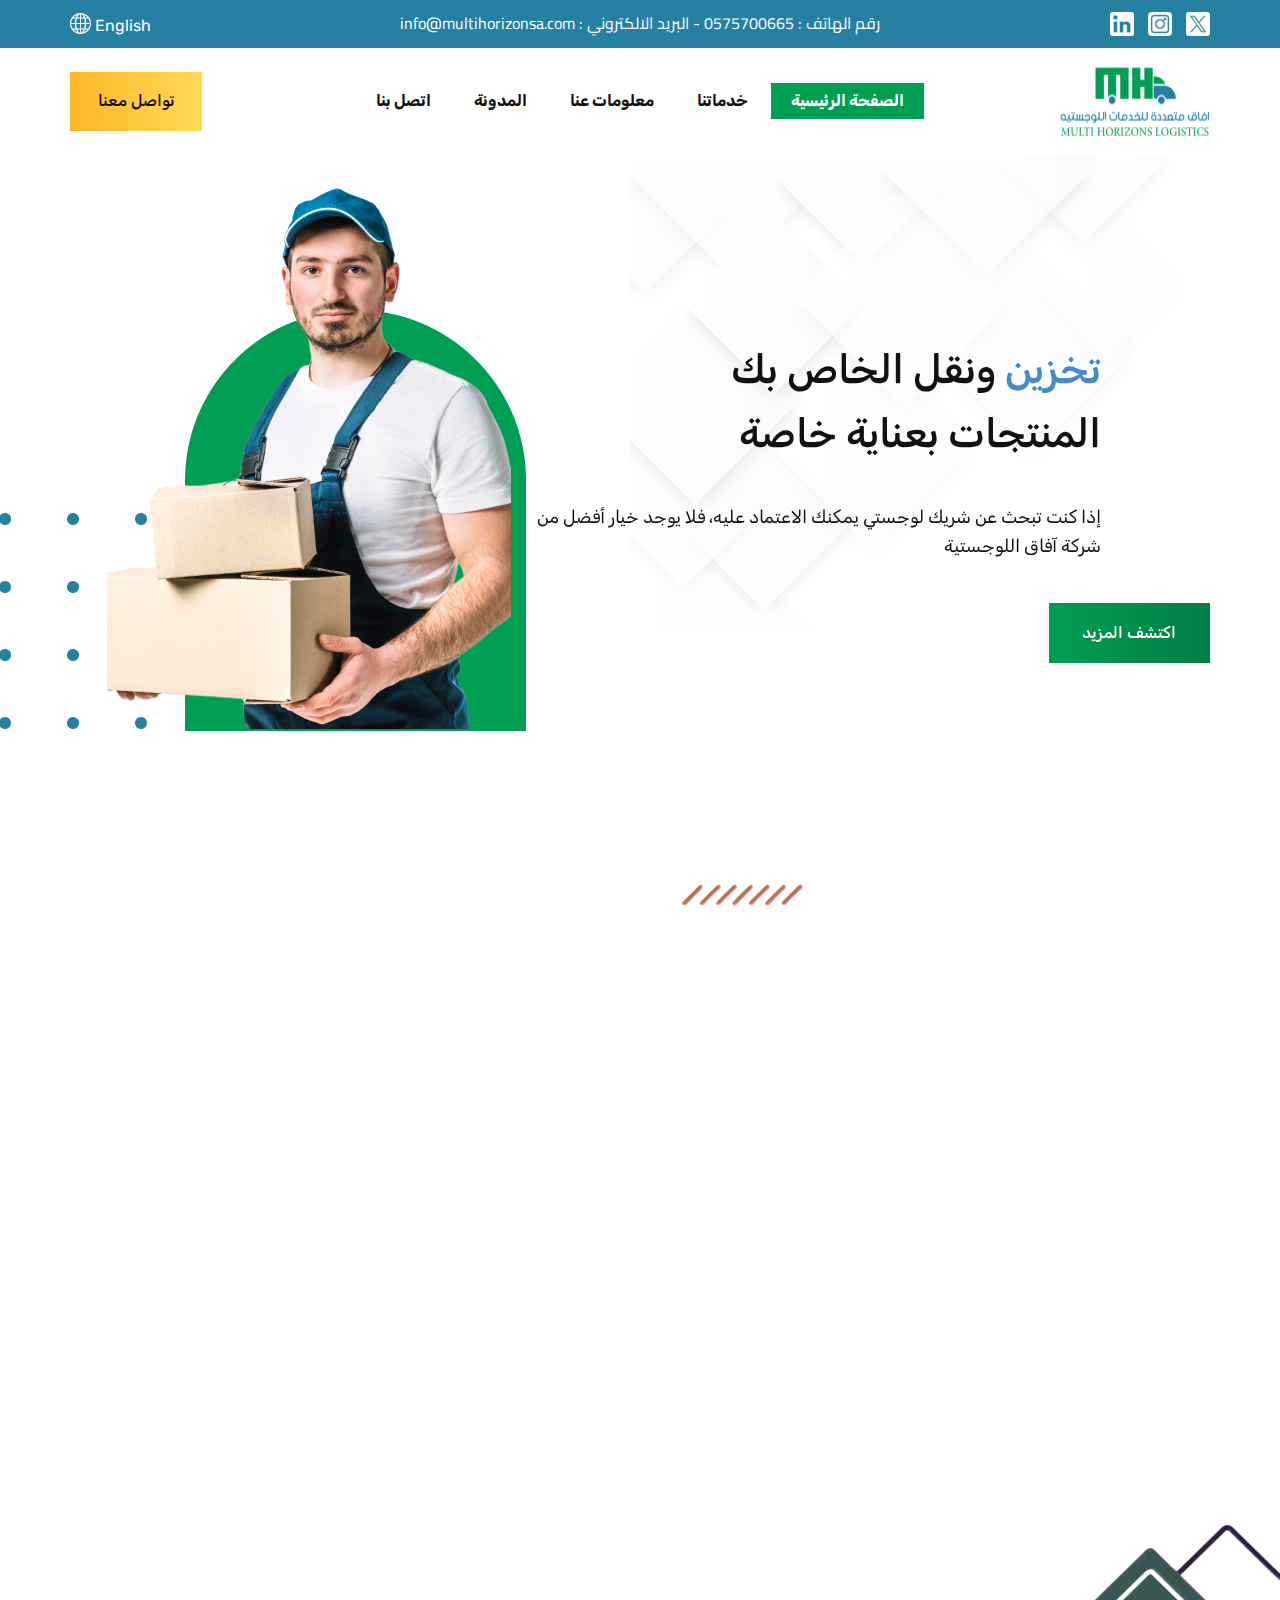
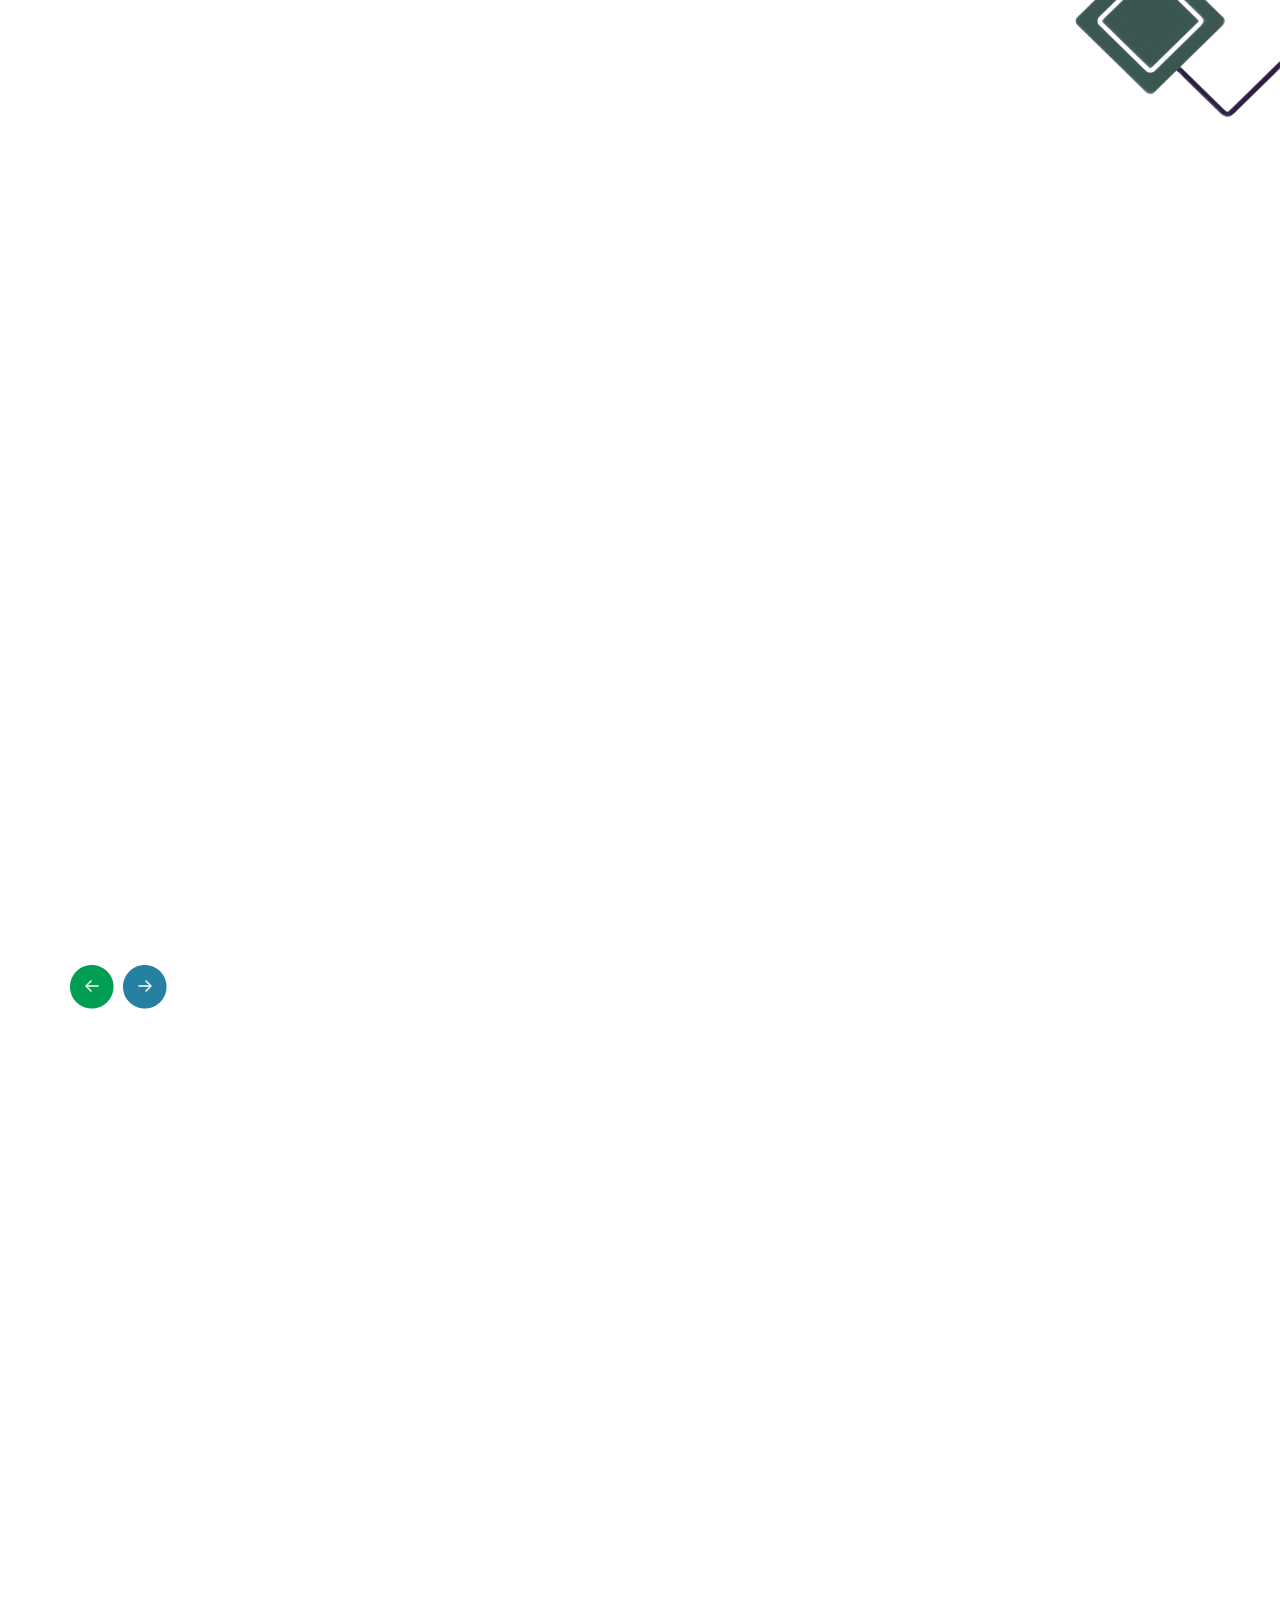
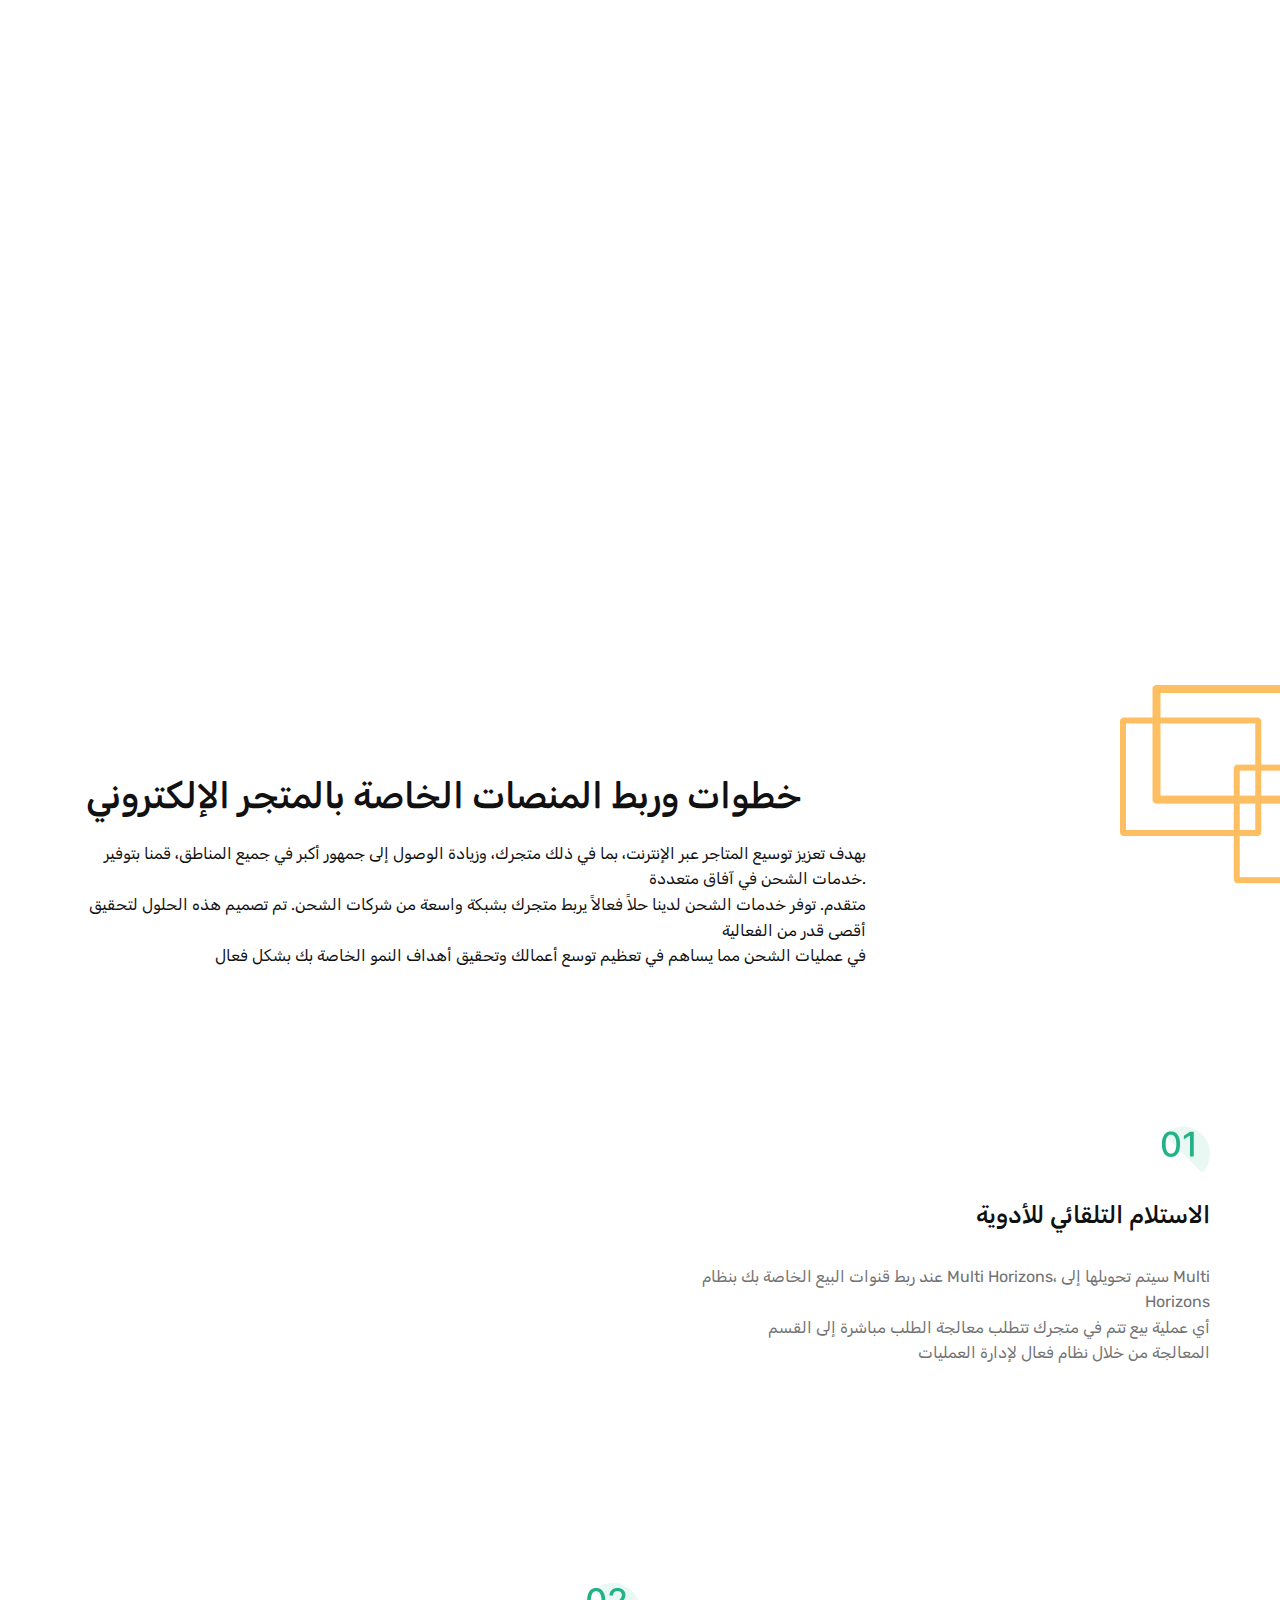
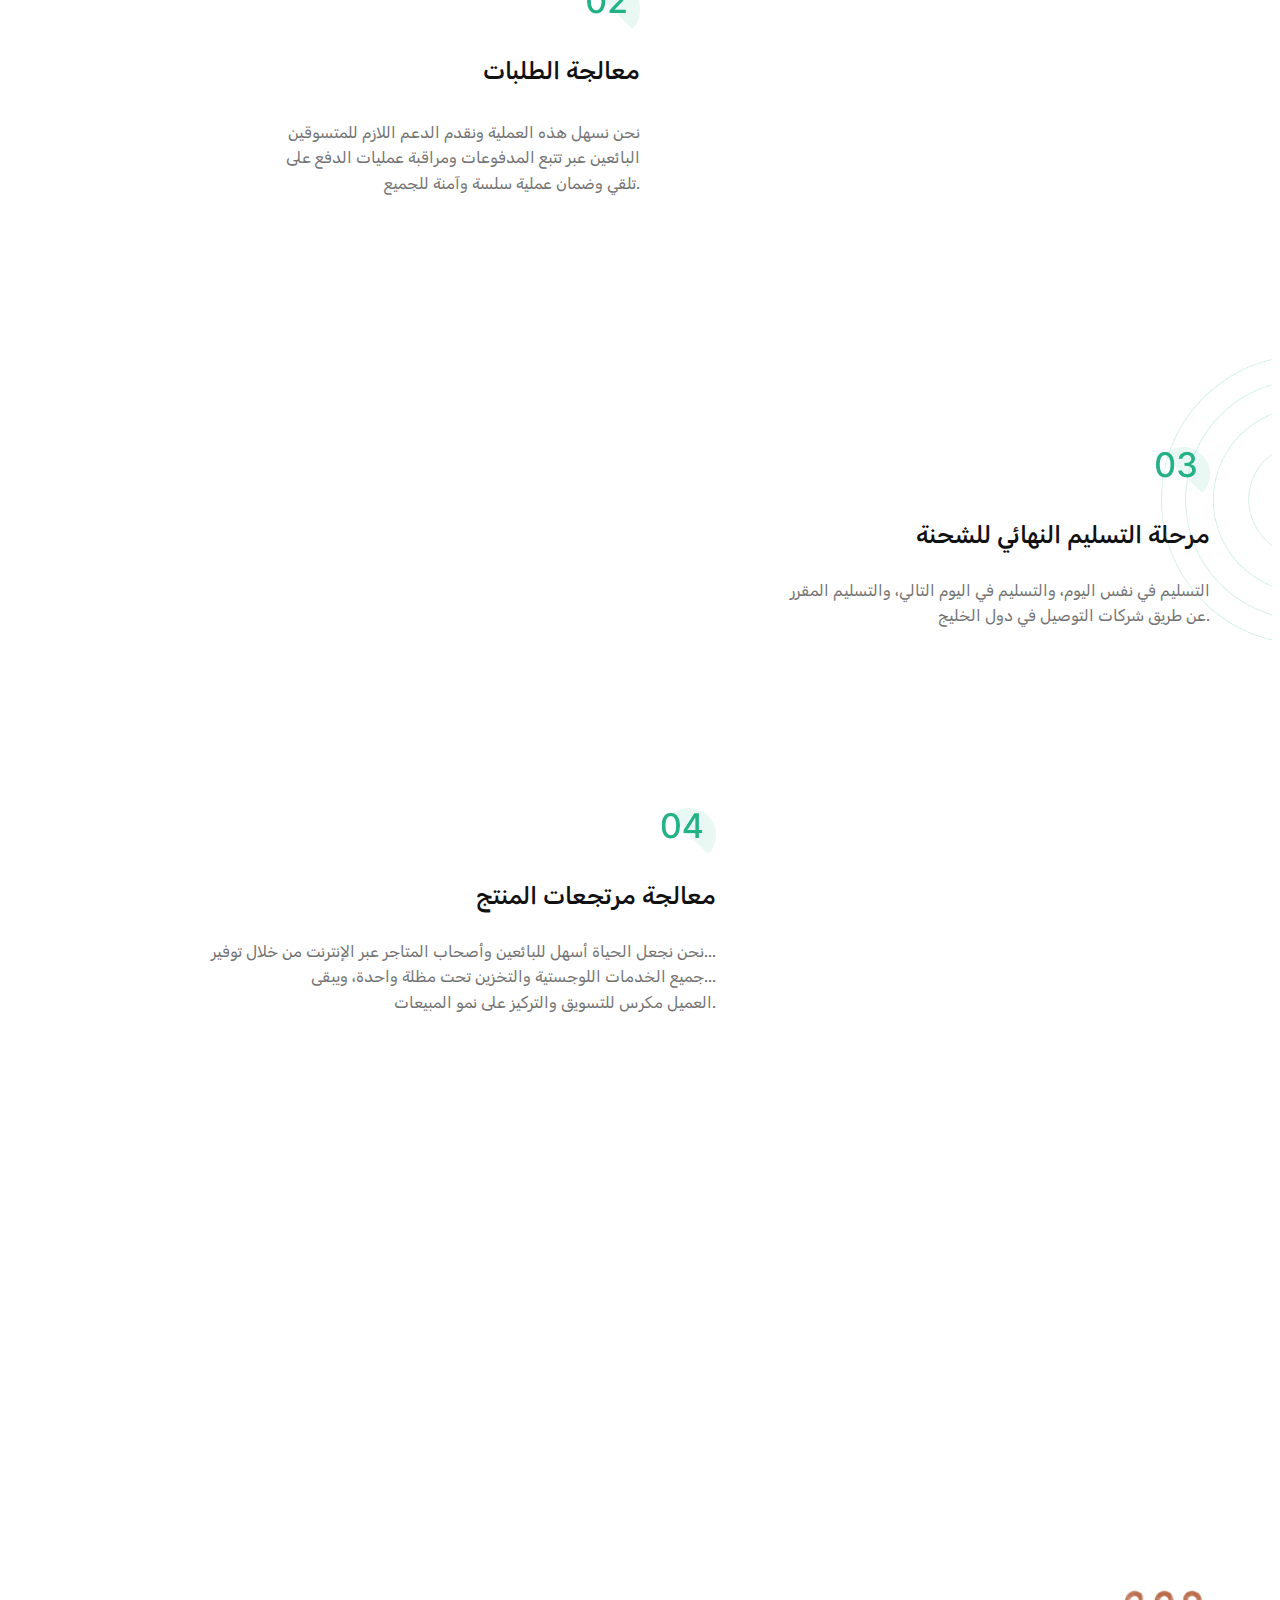
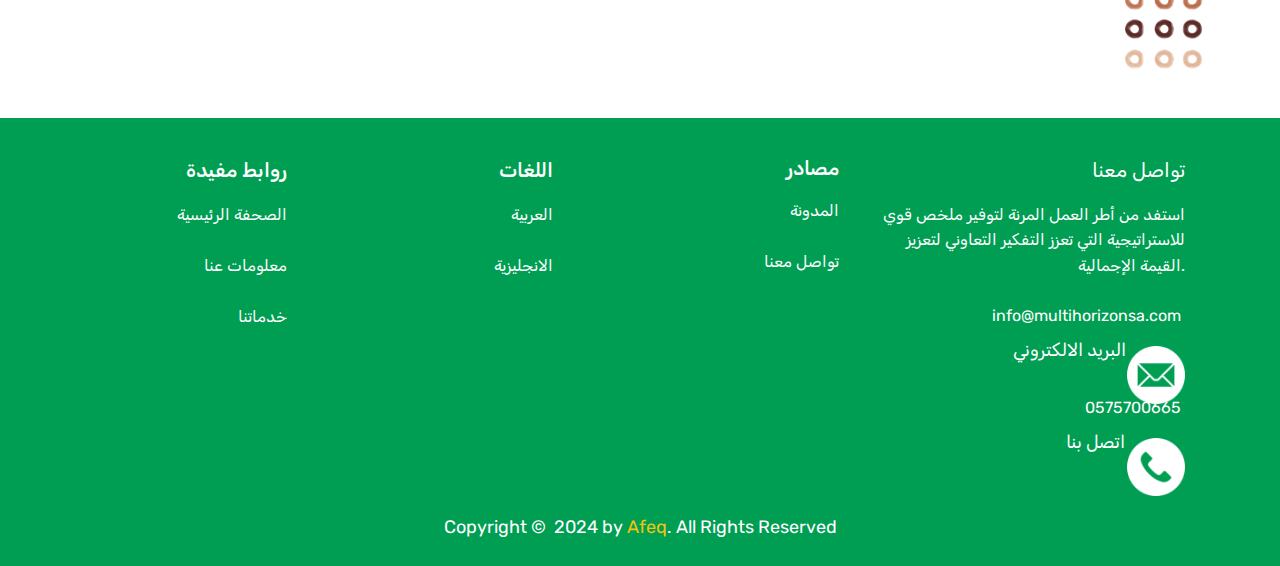
==== commit d09fffc0: "images" ====
--- a/index.html
+++ b/index.html
@@ -36,21 +36,21 @@
           <p class="u-text u-text-default u-text-1">
             <a class="u-active-none u-border-none u-btn u-button-link u-button-style u-hover-feature u-hover-none u-none u-text-body-alt-color u-text-hover-custom-color-2 u-btn-1"
               href="Pages/English/index.html"><span class="u-file-icon u-icon u-text-white u-icon-1"><img
-                  src="../../images/3083741-1a2d1438.png" alt=""></span>&nbsp;English
+                  src="images/3083741-1a2d1438.png" alt=""></span>&nbsp;English
             </a>
           </p>
           <div class="u-social-icons u-spacing-14 u-social-icons-1">
             <a class="u-social-url" title="linkedin" target="_blank" href="https://linkedin.com/name"><span
                 class="u-file-icon u-icon u-social-facebook u-social-icon u-text-white u-icon-2"><img
-                  src="../../images/61109-ade63174.png" alt=""></span>
+                  src="images/61109-ade63174.png" alt=""></span>
             </a>
             <a class="u-social-url" title="instagram" target="_blank" href="https://instagram.com/name"><span
                 class="u-file-icon u-icon u-social-icon u-social-instagram u-text-white u-icon-3"><img
-                  src="../../images/1419647-9241099b.png" alt=""></span>
+                  src="images/1419647-9241099b.png" alt=""></span>
             </a>
             <a class="u-social-url" title="twitter" target="_blank" href="https://twitter.com/name"><span
                 class="u-file-icon u-icon u-social-icon u-social-twitter u-text-white u-icon-4"><img
-                  src="../../images/5968830-4a66c183.png" alt=""></span>
+                  src="images/5968830-4a66c183.png" alt=""></span>
             </a>
           </div>
           <h3 class="u-custom-font u-headline u-hidden-sm u-hidden-xs u-text u-text-default u-text-2">
@@ -70,7 +70,7 @@
         <div class="u-clearfix u-sheet u-sheet-2">
           <a href="index.html" class="u-align-right u-image u-logo u-image-1" data-image-width="150"
             data-image-height="68" title="Home">
-            <img src="../../images/Logo21.png" class="u-logo-image u-logo-image-1">
+            <img src="images/Logo21.png" class="u-logo-image u-logo-image-1">
           </a>
           <nav
             class="u-align-center-lg u-align-center-xl u-align-center-xxl u-align-left-md u-align-left-sm u-align-left-xs u-menu u-menu-one-level u-menu-open-right u-offcanvas u-menu-1">
@@ -158,10 +158,10 @@
               data-animation-name="customAnimationIn" data-animation-duration="1500" data-animation-out="0">
               <div class="u-container-layout u-container-layout-1">
                 <img class="u-image u-image-contain u-image-default u-preserve-proportions u-image-1"
-                  src="../../images/Frame8.png" alt="" data-image-width="216" data-image-height="216">
-                <img class="u-image u-image-default u-image-2" src="../../images/Rectangle1.png" alt=""
+                  src="images/Frame8.png" alt="" data-image-width="216" data-image-height="216">
+                <img class="u-image u-image-default u-image-2" src="images/Rectangle1.png" alt=""
                   data-image-width="341" data-image-height="421">
-                <img class="custom-expanded u-image u-image-3" src="../../images/handsome-delivery-man-with-boxes11.png"
+                <img class="custom-expanded u-image u-image-3" src="images/handsome-delivery-man-with-boxes11.png"
                   data-image-width="404" data-image-height="552">
               </div>
             </div>
@@ -171,7 +171,7 @@
               <div class="u-container-layout u-container-layout-2">
                 <img
                   class="u-align-left-lg u-align-left-md u-align-left-sm u-align-left-xl u-align-left-xs u-image u-image-contain u-image-default u-image-4"
-                  src="../../images/431.png" alt="" data-image-width="582" data-image-height="475">
+                  src="images/431.png" alt="" data-image-width="582" data-image-height="475">
                 <p class="u-align-right u-custom-font u-text u-text-1" data-animation-name="flipIn"
                   data-animation-duration="1000" data-animation-delay="750" data-animation-direction="X"> حلول الخدمات
                   اللوجستية وسلسلة التوريد</p>
@@ -184,7 +184,7 @@
                   class="u-align-right u-border-active-palette-3-base u-border-hover-palette-3-base u-border-none u-btn u-button-style u-custom-font u-gradient u-hover-feature u-hover-white u-none u-text-hover-black u-text-white u-btn-1">
                   اكتشف المزيد</a>
                 <img class="u-image u-image-contain u-image-default u-preserve-proportions u-image-5"
-                  src="../../images/32015392.png" alt="" data-image-width="143" data-image-height="67">
+                  src="images/32015392.png" alt="" data-image-width="143" data-image-height="67">
               </div>
             </div>
           </div>
@@ -195,7 +195,7 @@
   </section>
   <section class="u-clearfix u-valign-middle-md u-section-2" id="carousel_89f4">
     <img class="u-image u-image-contain u-image-default u-preserve-proportions u-image-1"
-      src="../../images/3201a5392.png" alt="" data-image-width="205" data-image-height="209">
+      src="images/3201a5392.png" alt="" data-image-width="205" data-image-height="209">
     <div class="custom-expanded data-layout-selected u-clearfix u-layout-wrap u-layout-wrap-1">
       <div class="u-layout">
         <div class="u-layout-row">
@@ -241,7 +241,7 @@
             data-animation-out="0">
             <div class="u-container-layout u-similar-container u-container-layout-1"><span
                 class="u-align-right u-border-1 u-border-grey-15 u-file-icon u-icon u-icon-circle u-white u-icon-1"><img
-                  src="../../images/smart-retail_94110551.png" alt=""></span>
+                  src="images/smart-retail_94110551.png" alt=""></span>
               <h4 class="u-align-right u-custom-font u-text u-text-2"> خدمات المتاجر الإلكترونية</h4>
               <p class="u-align-right u-custom-font u-custom-item u-text u-text-grey-40 u-text-3"> نعمل
                 على تحسين أعمالك وتلبية احتياجات متجرك، بدءاً من التخزين، واستلام الطلبات، وتجهيزها، وتعبئتها، وأخيراً
@@ -254,7 +254,7 @@
             data-animation-out="0">
             <div class="u-container-layout u-similar-container u-container-layout-2"><span
                 class="u-align-right u-border-1 u-border-grey-15 u-file-icon u-icon u-icon-circle u-white u-icon-2"><img
-                  src="../../images/thermostat_133124011.png" alt=""></span>
+                  src="images/thermostat_133124011.png" alt=""></span>
               <h4 class="u-align-right u-custom-font u-text u-text-4"> الخدمات اللوجستية والتحكم في درجة
                 الحرارة</h4>
               <p class="u-align-right u-custom-font u-custom-item u-text u-text-5"> نقدم خدمات لوجستية متكاملة لجميع
@@ -268,7 +268,7 @@
             data-animation-out="0">
             <div class="u-container-layout u-similar-container u-container-layout-3"><span
                 class="u-align-right u-border-1 u-border-grey-15 u-file-icon u-icon u-icon-circle u-white u-icon-3"><img
-                  src="../../images/truck_136529031.png" alt=""></span>
+                  src="images/truck_136529031.png" alt=""></span>
               <h4 class="u-align-right u-custom-font u-text u-text-6"> تسليم سريع - التسليم في نفس اليوم
               </h4>
               <p class="u-align-right u-custom-font u-custom-item u-text u-text-grey-40 u-text-7">
@@ -282,7 +282,7 @@
             data-animation-out="0">
             <div class="u-container-layout u-similar-container u-container-layout-4"><span
                 class="u-align-right u-border-1 u-border-grey-15 u-file-icon u-icon u-icon-circle u-white u-icon-4"><img
-                  src="../../images/supplies_48571531.png" alt=""></span>
+                  src="images/supplies_48571531.png" alt=""></span>
               <h4 class="u-align-right u-custom-font u-text u-text-8"> التخزين للأشخاص غير المرخص لهم من
                 هيئة الغذاء والدواء</h4>
               <p class="u-align-right u-custom-font u-custom-item u-text u-text-grey-40 u-text-9">
@@ -308,7 +308,7 @@
   <section class="u-align-left u-clearfix u-section-4" id="carousel_5ef9">
     <div class="u-clearfix u-sheet u-sheet-1">
       <img class="u-align-left u-hidden-xs u-image u-image-contain u-image-default u-preserve-proportions u-image-1"
-        src="../../images/Aerrow.png" alt="" data-image-width="97" data-image-height="44">
+        src="images/Aerrow.png" alt="" data-image-width="97" data-image-height="44">
       <h2
         class="u-align-center-xs u-align-right-lg u-align-right-md u-align-right-sm u-align-right-xl u-align-right-xxl u-custom-font u-text u-text-1"
         data-animation-name="customAnimationIn" data-animation-duration="1500" data-animation-delay="0"
@@ -321,7 +321,7 @@
             data-animation-out="0">
             <div class="u-container-layout u-similar-container u-container-layout-1">
               <img class="u-align-left u-image u-image-contain u-image-default u-preserve-proportions u-image-2"
-                src="../../images/ah3.png" alt="" data-image-width="73" data-image-height="73">
+                src="images/ah3.png" alt="" data-image-width="73" data-image-height="73">
               <h4 class="u-align-right u-custom-font u-text u-text-2"> كاثلين سميث</h4>
               <h4 class="u-align-right u-custom-font u-text u-text-3"> شركة الوقود</h4>
               <p class="u-align-right u-custom-font u-custom-item u-text u-text-4"> Lorem ipsum dolor sit amet,
@@ -329,7 +329,7 @@
                 ad minim veniam, quis nostrud exercitation ullamco laboris nisi ut aliquip ex ea</p>
               <img
                 class="u-align-right-lg u-align-right-md u-align-right-sm u-align-right-xl u-align-right-xs u-image u-image-contain u-image-default u-preserve-proportions u-image-3"
-                src="../../images/Star.png" alt="" data-image-width="180" data-image-height="35">
+                src="images/Star.png" alt="" data-image-width="180" data-image-height="35">
             </div>
           </div>
           <div
@@ -338,7 +338,7 @@
             data-animation-out="0">
             <div class="u-container-layout u-similar-container u-container-layout-2">
               <img class="u-align-left u-image u-image-contain u-image-default u-preserve-proportions u-image-4"
-                src="../../images/ah3.png" alt="" data-image-width="73" data-image-height="73">
+                src="images/ah3.png" alt="" data-image-width="73" data-image-height="73">
               <h4 class="u-align-right u-text u-text-5"> ثقافة الانتماء</h4>
               <h4 class="u-align-right u-custom-font u-text u-text-6"> كاثلين سميث</h4>
               <p class="u-align-right u-custom-font u-custom-item u-text u-text-7"> Lorem ipsum dolor sit amet,
@@ -346,7 +346,7 @@
                 ad minim veniam, quis nostrud exercitation ullamco laboris nisi ut aliquip ex ea</p>
               <img
                 class="u-align-right-lg u-align-right-md u-align-right-sm u-align-right-xl u-align-right-xs u-image u-image-contain u-image-default u-preserve-proportions u-image-5"
-                src="../../images/Star.png" alt="" data-image-width="180" data-image-height="35">
+                src="images/Star.png" alt="" data-image-width="180" data-image-height="35">
             </div>
           </div>
         </div>
@@ -373,7 +373,7 @@
             data-animation-name="customAnimationIn" data-animation-duration="1500" data-animation-delay="500"
             data-animation-out="0">
             <div class="u-container-layout u-similar-container u-container-layout-1"><span
-                class="u-align-right u-file-icon u-icon u-icon-1"><img src="../../images/cardnumaber.png" alt=""></span>
+                class="u-align-right u-file-icon u-icon u-icon-1"><img src="images/cardnumaber.png" alt=""></span>
               <h4 class="u-align-right u-custom-font u-text u-text-3"> جودة عالية</h4>
               <p class="u-align-right u-custom-font u-custom-item u-text u-text-4"> نضمن لك الجودة العالية، ونوفر مساحة
                 تخزينية دون حد أدنى <br>بطريقة استراتيجية تلبي احتياجات عملك وبتكلفة تشغيلية أقل.
@@ -385,7 +385,7 @@
             data-animation-name="customAnimationIn" data-animation-duration="1500" data-animation-delay="500"
             data-animation-out="0">
             <div class="u-container-layout u-similar-container u-container-layout-2"><span
-                class="u-align-right u-file-icon u-icon u-icon-2"><img src="../../images/cardnumber.png" alt=""></span>
+                class="u-align-right u-file-icon u-icon u-icon-2"><img src="images/cardnumber.png" alt=""></span>
               <h4 class="u-align-right u-custom-font u-text u-text-5"> توفير وقتك</h4>
               <p class="u-align-right u-custom-font u-custom-item u-text u-text-6"> اسمح لنا بتوسيع نطاق أعمالك، وتركيز
                 طاقتك على النمو، ودعنا نتولى الإدارة <br>جميع عمليات التخزين والتعبئة والتسليم تتسم بالكفاءة العالية
@@ -398,7 +398,7 @@
             data-animation-name="customAnimationIn" data-animation-duration="1500" data-animation-delay="500"
             data-animation-out="0">
             <div class="u-container-layout u-similar-container u-container-layout-3"><span
-                class="u-align-right u-file-icon u-icon u-icon-3"><img src="../../images/caardnumber.png" alt=""></span>
+                class="u-align-right u-file-icon u-icon u-icon-3"><img src="images/caardnumber.png" alt=""></span>
               <h4 class="u-align-right u-custom-font u-text u-text-7"> تجنب المتاعب</h4>
               <p class="u-align-right u-custom-font u-custom-item u-text u-text-8"> نحن نلبي جميع متطلبات إدارة الغذاء
                 والدواء نيابةً عنك <br>نحن نضمن جودة التخزين والخدمات اللوجستية بالمعايير الدولية.
@@ -410,7 +410,7 @@
     </div>
   </section>
   <section class="u-align-left u-clearfix u-valign-middle-md u-section-6" id="sec-669f">
-    <img class="u-image u-image-default u-preserve-proportions u-image-1" src="../../images/Group82.png" alt=""
+    <img class="u-image u-image-default u-preserve-proportions u-image-1" src="images/Group82.png" alt=""
       data-image-width="160" data-image-height="199">
     <h1 class="u-align-right u-custom-font u-text u-title u-text-1"> خطوات وربط المنصات الخاصة بالمتجر الإلكتروني</h1>
     <p class="u-align-right u-custom-font u-large-text u-text u-text-variant u-text-2"> بهدف تعزيز توسيع المتاجر عبر
@@ -434,7 +434,7 @@
               class="u-align-left u-container-style u-layout-cell u-right-cell u-shape-rectangle u-size-30 u-size-xs-60 u-layout-cell-2">
               <div class="u-container-layout u-container-layout-2">
                 <img class="u-image u-image-contain u-image-default u-preserve-proportions u-image-2"
-                  src="../../images/cardnadsumber.png" alt="" data-image-width="54" data-image-height="55">
+                  src="images/cardnadsumber.png" alt="" data-image-width="54" data-image-height="55">
                 <h2
                   class="u-align-right u-custom-font u-text u-text-default-lg u-text-default-xl u-text-default-xxl u-text-1">
                   الاستلام التلقائي للأدوية</h2>
@@ -462,7 +462,7 @@
               src="">
               <div class="u-container-layout u-container-layout-1">
                 <img class="u-image u-image-contain u-image-default u-preserve-proportions u-image-1"
-                  src="../../images/card2number.png" alt="" data-image-width="150" data-image-height="150">
+                  src="images/card2number.png" alt="" data-image-width="150" data-image-height="150">
                 <h2
                   class="u-align-right u-custom-font u-text u-text-default-lg u-text-default-xl u-text-default-xxl u-text-1">
                   معالجة الطلبات</h2>
@@ -499,7 +499,7 @@
             class="u-align-left u-container-align-right u-container-style u-layout-cell u-right-cell u-shape-rectangle u-size-30 u-size-xs-60 u-layout-cell-2">
             <div class="u-container-layout u-container-layout-2">
               <img class="u-image u-image-contain u-image-default u-preserve-proportions u-image-2"
-                src="../../images/cardnum3ber.png" alt="" data-image-width="150" data-image-height="150">
+                src="images/cardnum3ber.png" alt="" data-image-width="150" data-image-height="150">
               <h2 class="u-align-right u-custom-font u-text u-text-default u-text-1"> مرحلة التسليم النهائي للشحنة</h2>
               <p class="u-align-right u-custom-font u-text u-text-custom-color-5 u-text-2"> التسليم في نفس اليوم،
                 والتسليم في اليوم التالي، والتسليم المقرر <br>عن طريق شركات التوصيل في دول الخليج.
@@ -509,7 +509,7 @@
         </div>
       </div>
     </div>
-    <img class="u-align-right u-image u-image-contain u-image-default u-image-3" src="../../images/Group499.png" alt=""
+    <img class="u-align-right u-image u-image-contain u-image-default u-image-3" src="images/Group499.png" alt=""
       data-image-width="160" data-image-height="492">
   </section>
   <section class="u-align-center u-clearfix u-container-align-center u-section-10" id="sec-56c9">
@@ -522,7 +522,7 @@
               src="">
               <div class="u-container-layout u-container-layout-1">
                 <img class="u-image u-image-contain u-image-default u-preserve-proportions u-image-1"
-                  src="../../images/cardn4umber.png" alt="" data-image-width="150" data-image-height="150">
+                  src="images/cardn4umber.png" alt="" data-image-width="150" data-image-height="150">
                 <h2
                   class="u-align-right u-custom-font u-text u-text-default-lg u-text-default-xl u-text-default-xxl u-text-1">
                   معالجة مرتجعات المنتج</h2>
@@ -746,13 +746,13 @@
                   class="u-clearfix u-expanded-width-md u-expanded-width-sm u-expanded-width-xs u-group-elements u-group-elements-1">
                   <p class="u-align-right u-custom-font u-text u-text-9">&nbsp; &nbsp; &nbsp; &nbsp; &nbsp;
                     &nbsp;info@multihorizonsa.com&nbsp;<span class="u-file-icon u-icon u-text-white u-icon-1"><img
-                        src="../../images/5.png" alt=""></span>
+                        src="images/5.png" alt=""></span>
                   </p>
                   <h6 class="u-align-right u-custom-font u-text u-text-default u-text-10">البريد الالكتروني</h6>
                 </div>
                 <div class="u-clearfix u-group-elements u-group-elements-2" data-href="tel:0575700665 ">
                   <p class="u-align-right u-custom-font u-text u-text-11"> &nbsp; &nbsp;&nbsp;0575700665&nbsp;<span
-                      class="u-file-icon u-icon u-text-white u-icon-2"><img src="../../images/6.png" alt=""></span>
+                      class="u-file-icon u-icon u-text-white u-icon-2"><img src="images/6.png" alt=""></span>
                   </p>
                   <h6 class="u-align-right u-custom-font u-text u-text-default u-text-12">اتصل بنا</h6>
                 </div>
